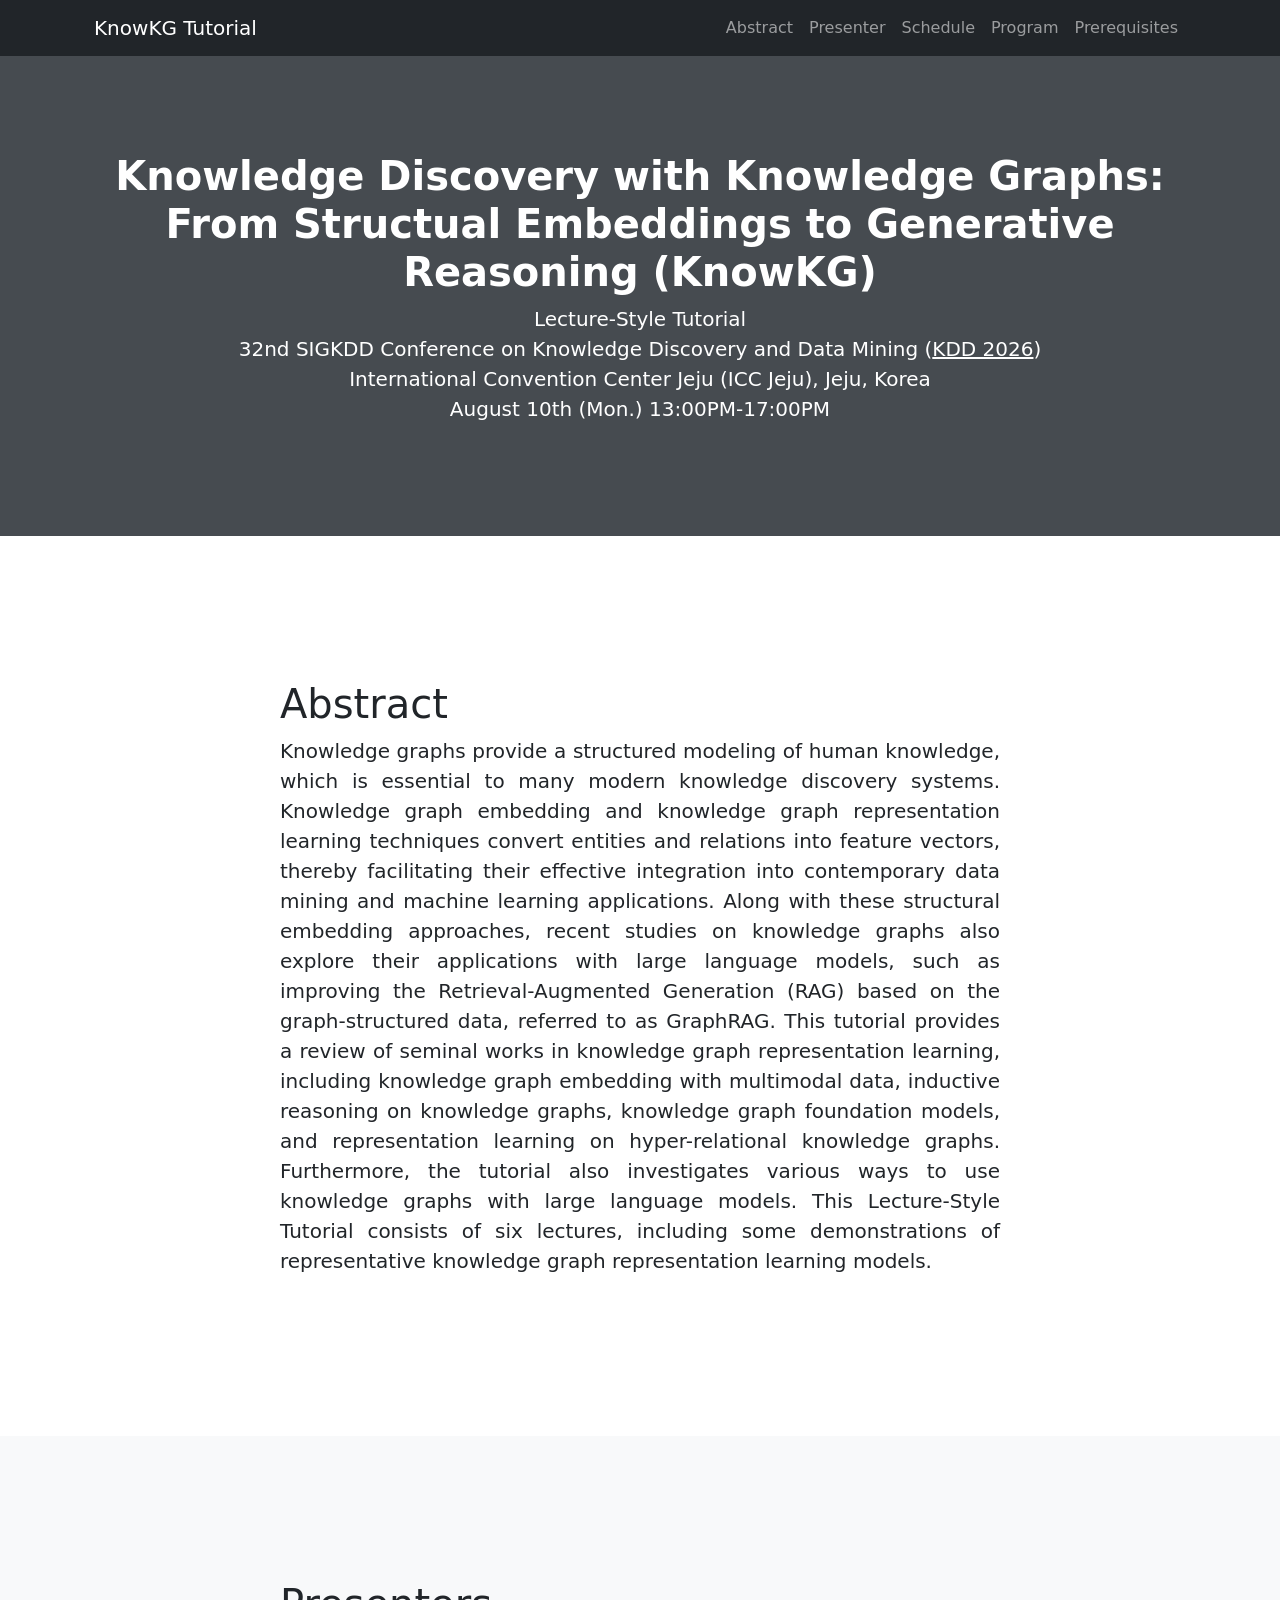
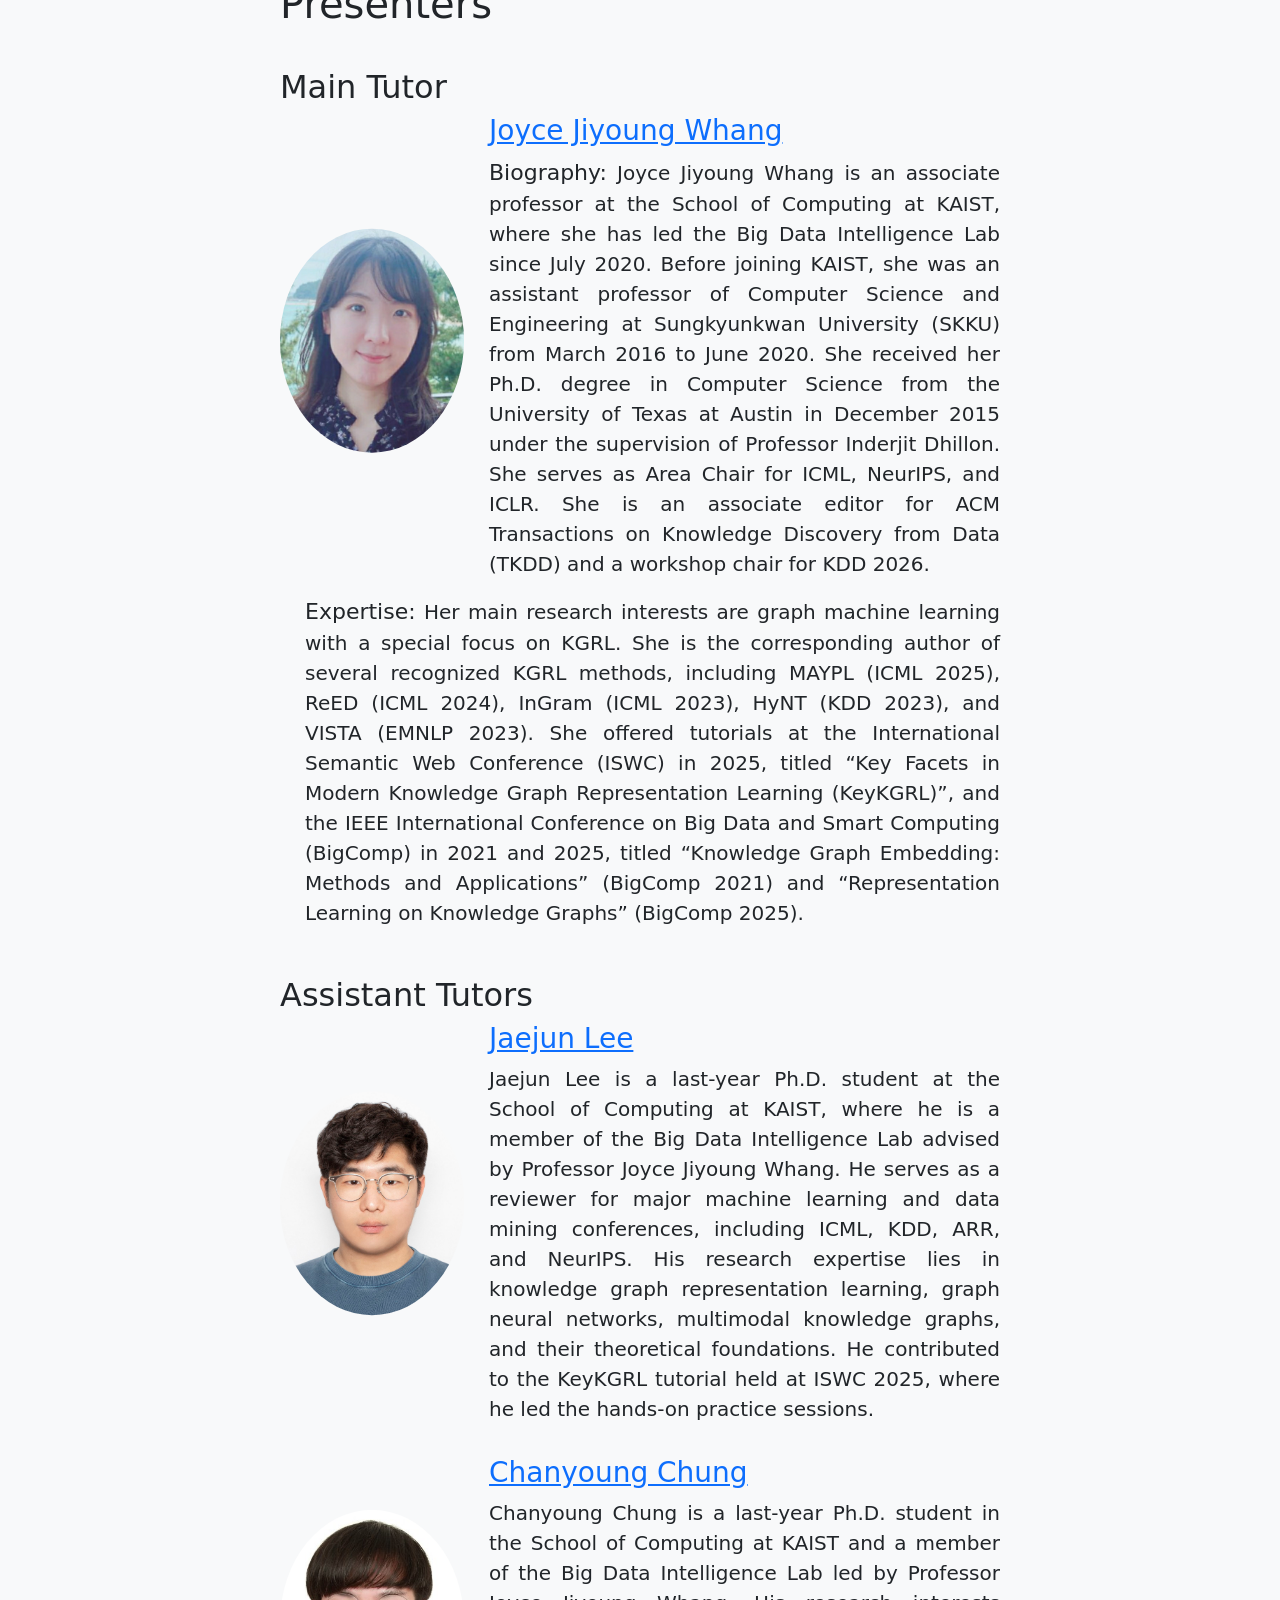
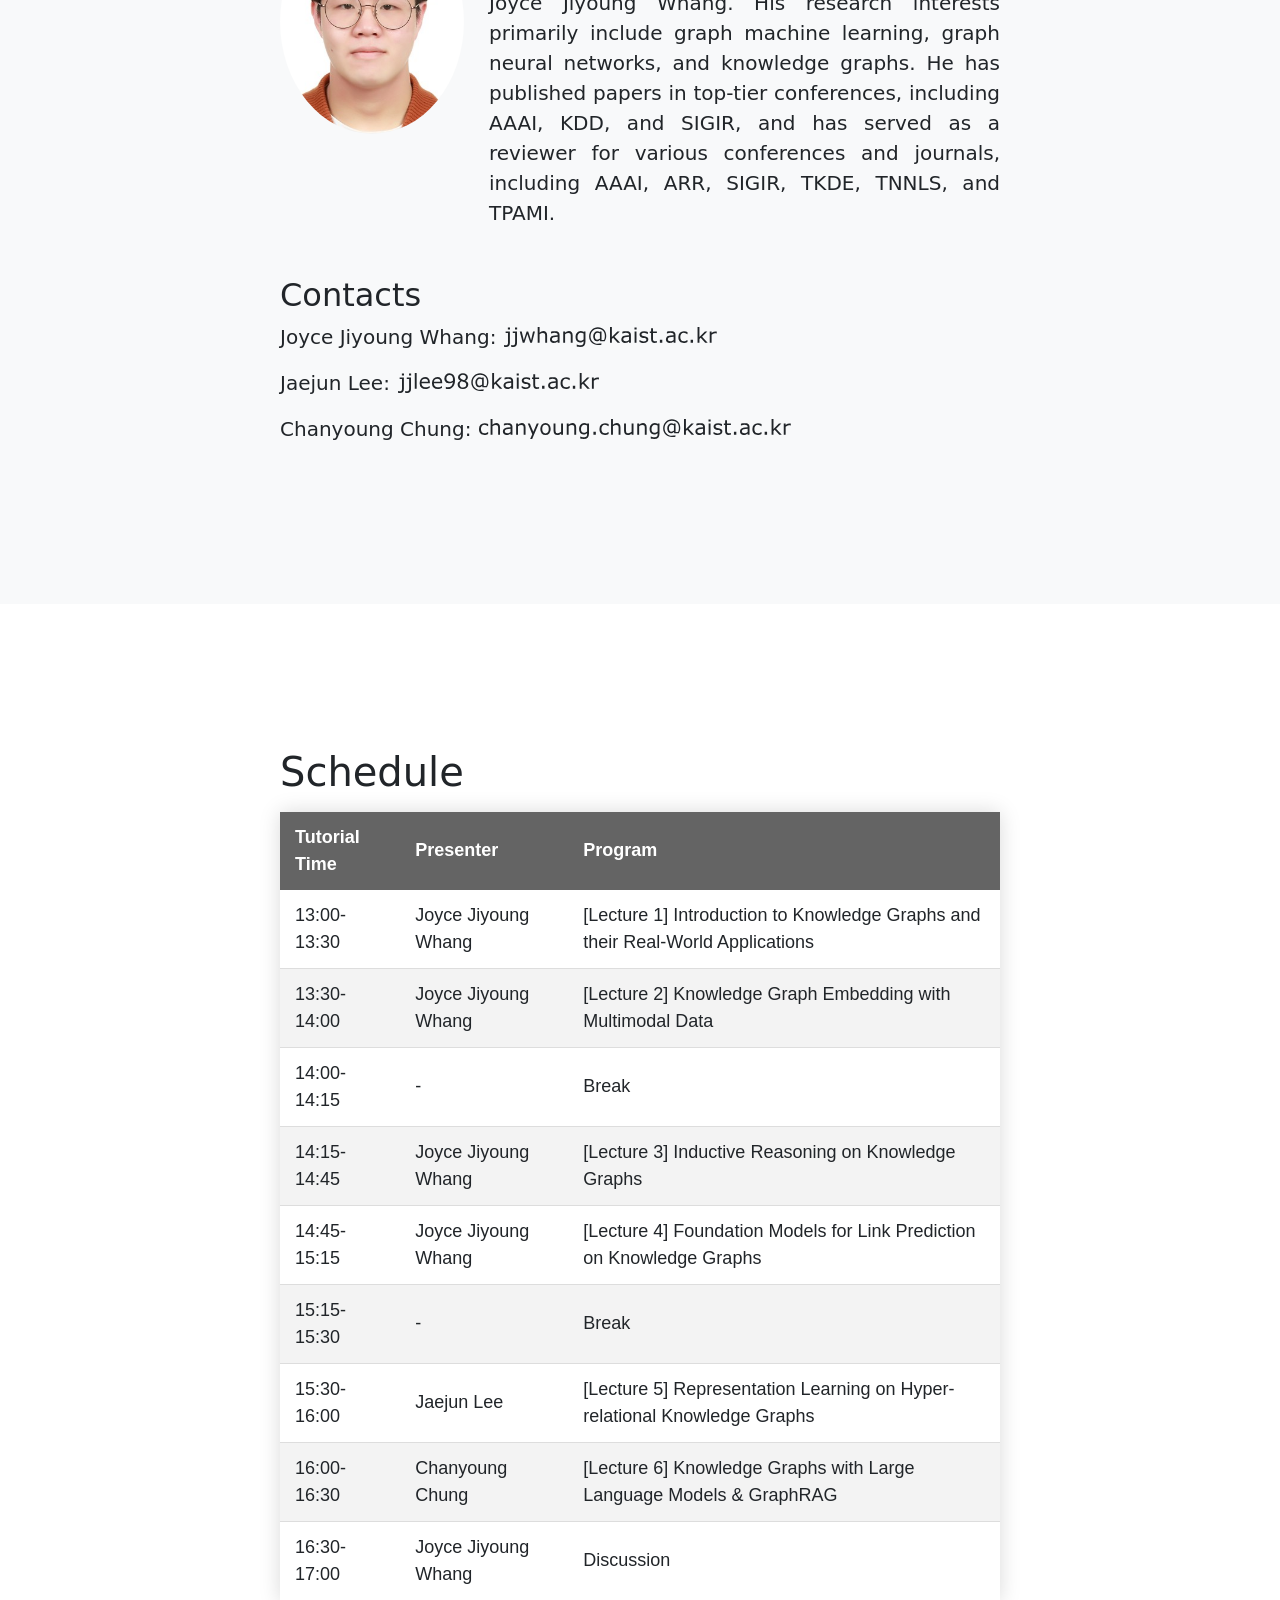
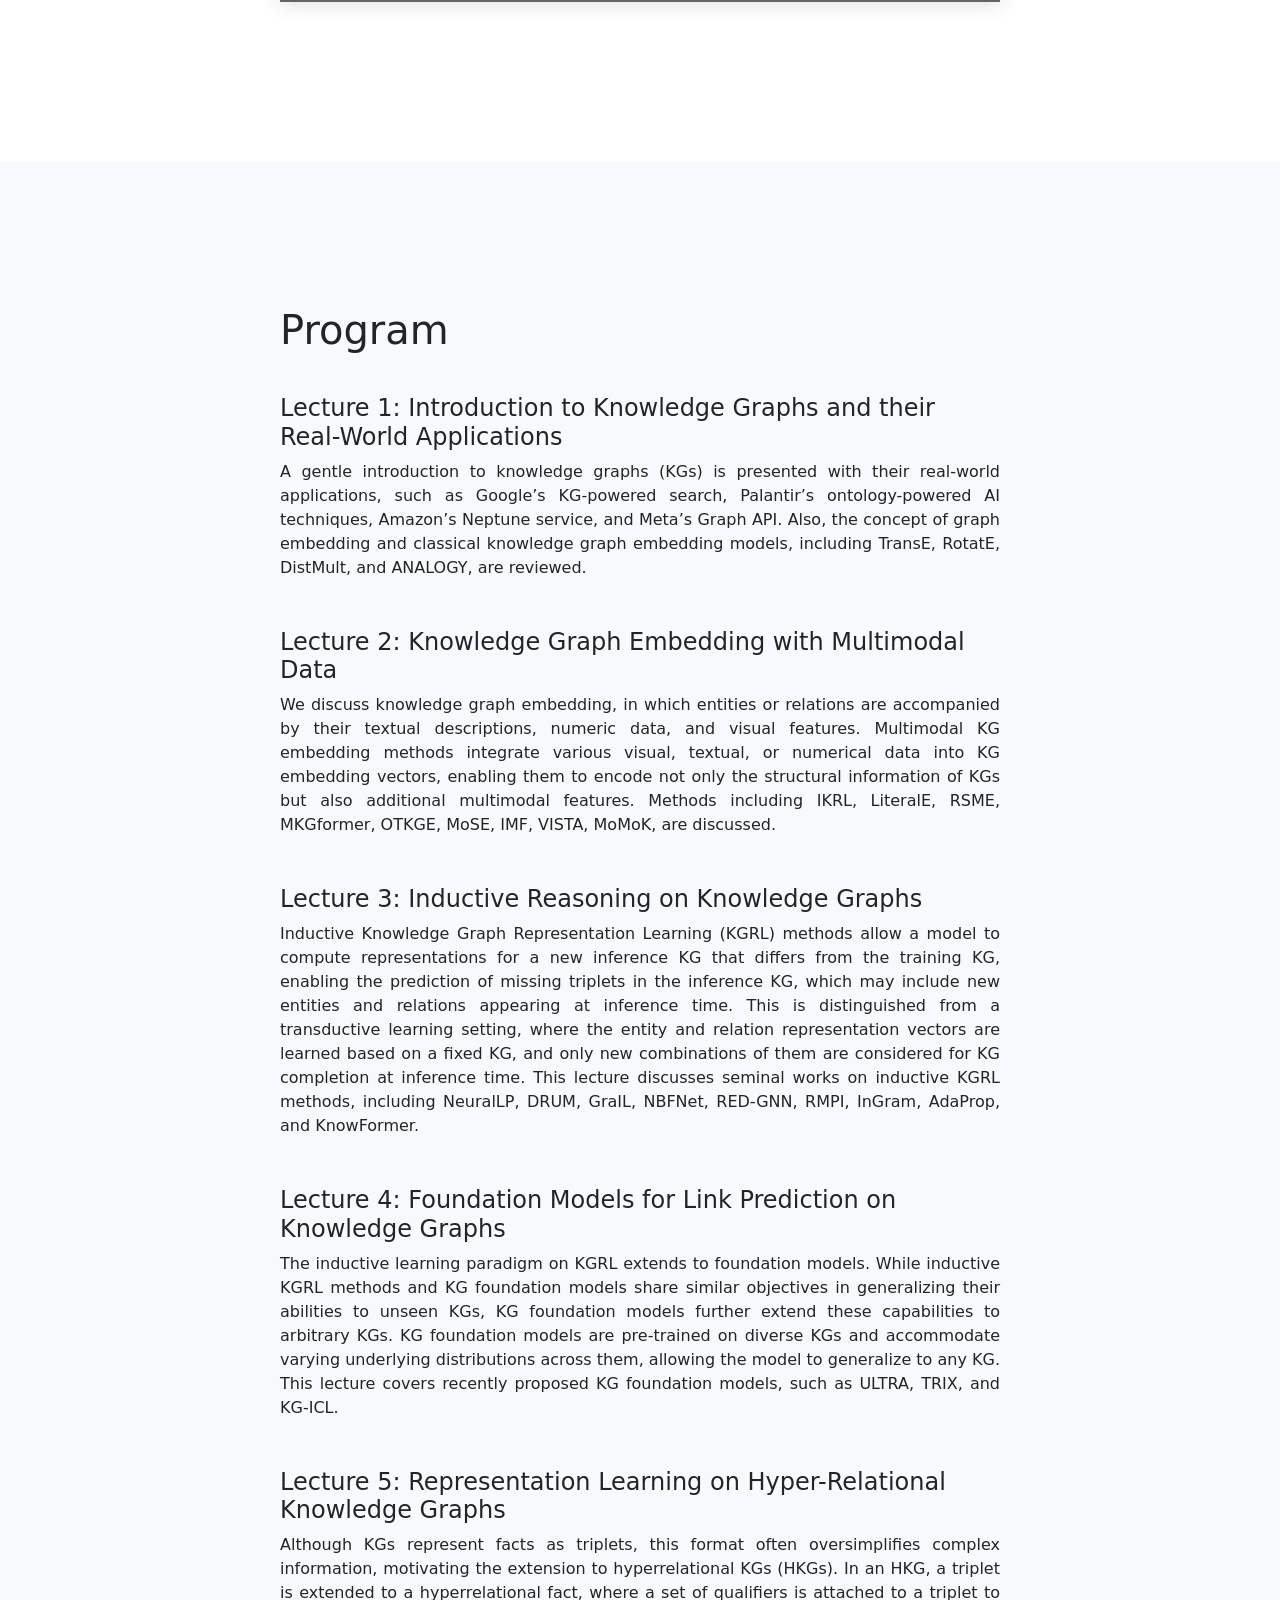
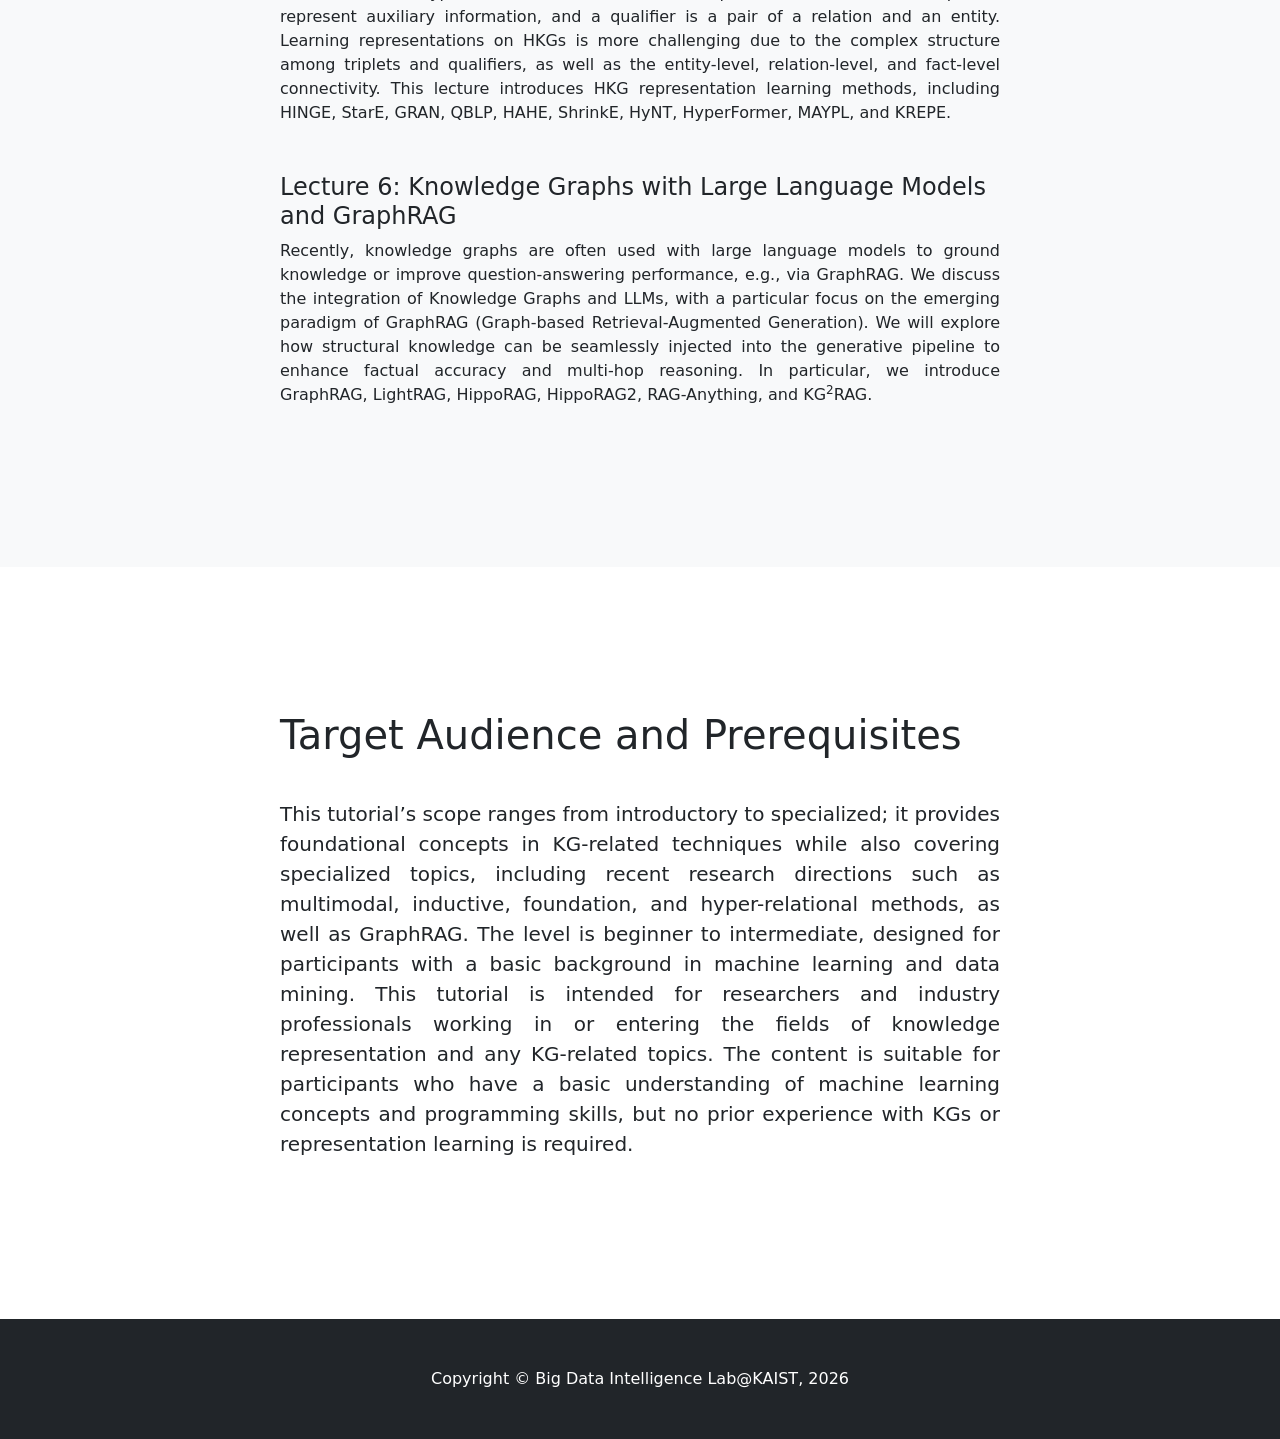
==== kkg_kdd2026/index.html @ 3fffe7d9 "Update schedule times and add breaks in index.html" ====
<!DOCTYPE html>
<html lang="en">
    <head>
        <meta charset="utf-8" />
        <meta name="viewport" content="width=device-width, initial-scale=1, shrink-to-fit=no" />
        <meta name="description" content="Knowledge Discovery with Knowledge Graphs: From Structual Embeddings to Generative Reasoning" />
        <meta name="author" content="Joyce Jiyoung Whang" />
        <title>KnowKG Tutorial - KDD 2026</title>
        <!-- <link rel="icon" type="image/x-icon" href="assets/favicon.ico" /> -->
        <!-- Core theme CSS (includes Bootstrap)-->
        <link href="css/styles.css" rel="stylesheet" />
    </head>
    <body id="page-top">
        <!-- Navigation-->
        <nav class="navbar navbar-expand-lg navbar-dark bg-dark fixed-top" id="mainNav">
            <div class="container px-4">
                <a class="navbar-brand" href="#page-top">KnowKG Tutorial</a>
                <button class="navbar-toggler" type="button" data-bs-toggle="collapse" data-bs-target="#navbarResponsive" aria-controls="navbarResponsive" aria-expanded="false" aria-label="Toggle navigation"><span class="navbar-toggler-icon"></span></button>
                <div class="collapse navbar-collapse" id="navbarResponsive">
                    <ul class="navbar-nav ms-auto">
                        <li class="nav-item"><a class="nav-link" href="#abstract">Abstract</a></li>
                        <li class="nav-item"><a class="nav-link" href="#presenter">Presenter</a></li>
                        <li class="nav-item"><a class="nav-link" href="#schedule">Schedule</a></li>
                        <li class="nav-item"><a class="nav-link" href="#program">Program</a></li>
                        <li class="nav-item"><a class="nav-link" href="#prerequisites">Prerequisites</a></li>
                    </ul>
                </div>
            </div>
        </nav>
        <!-- Header-->
        <header class="bg-primary bg-custom text-white">
            <div class="container px-4 text-center">
                <h1 class="fw-bolder">Knowledge Discovery with Knowledge Graphs: <br> From Structual Embeddings to Generative Reasoning (KnowKG)</h1>
                <p class="lead">Lecture-Style Tutorial<br>
                    32nd SIGKDD Conference on Knowledge Discovery and Data Mining (<a href="https://kdd2026.kdd.org/" style="color:white" target='_blank'>KDD 2026</a>)<br>
                    International Convention Center Jeju (ICC Jeju), Jeju, Korea<br>
                    August 10th (Mon.) 13:00PM-17:00PM</p>
            </div>
        </header>
        <section id="abstract">
            <div class="container px-4">
                <div class="row gx-4 justify-content-center">
                    <div class="col-lg-8">
                        <h1>Abstract</h1>
                        <p class="text" style="text-align: justify; font-size: 20px;">Knowledge graphs provide a structured modeling of human knowledge, 
                            which is essential to many modern knowledge discovery systems. Knowledge graph 
                            embedding and knowledge graph representation learning techniques convert entities 
                            and relations into feature vectors, thereby facilitating their effective integration 
                            into contemporary data mining and machine learning applications. Along with these 
                            structural embedding approaches, recent studies on knowledge graphs also explore their 
                            applications with large language models, such as improving the Retrieval-Augmented Generation (RAG) 
                            based on the graph-structured data, referred to as GraphRAG. This tutorial provides a review of seminal 
                            works in knowledge graph representation learning, including knowledge graph embedding with multimodal data, 
                            inductive reasoning on knowledge graphs, knowledge graph foundation models, and representation learning on 
                            hyper-relational knowledge graphs. Furthermore, the tutorial also investigates various ways to use 
                            knowledge graphs with large language models. This Lecture-Style Tutorial consists of six lectures, 
                            including some demonstrations of representative knowledge graph representation learning models.</p>
                    </div>
                </div>
            </div>
        </section>
        <section class="bg-light" id="presenter">
            <div class="container px-4">
                <div class="row gx-4 justify-content-center">
                    <div class="col-lg-8">
                        <h1>Presenters</h1>
                        <section style="padding-top: 2rem; padding-bottom: 0rem;">
                        <h2>Main Tutor</h2>
                        <div class="presenter-image">
                        <img src="./assets/profile_joyce.png" alt="Joyce Jiyoung Whang" style="height: 280px; width: 184px; object-fit: cover; clip-path: ellipse(50% 40% at 50% 45%);"/>
                        <div>
                            <h3 style="margin-left: 25px; margin-top: 0;"><a href="https://bdi-lab.kaist.ac.kr" target='_blank'>Joyce Jiyoung Whang</a></h3>
                        <p class="presenter-text">
                            <b style="font-size: 22px;">Biography:</b> Joyce Jiyoung Whang is an associate professor at the School of 
                            Computing at KAIST, where she has led the Big Data Intelligence Lab since July 2020. 
                            Before joining KAIST, she was an assistant professor of Computer Science and Engineering 
                            at Sungkyunkwan University (SKKU) from March 2016 to June 2020. She received her Ph.D. degree 
                            in Computer Science from the University of Texas at Austin in December 2015 under the supervision of 
                            Professor Inderjit Dhillon. She serves as Area Chair for ICML, NeurIPS, and ICLR. She is an associate 
                            editor for ACM Transactions on Knowledge Discovery from Data (TKDD) and a workshop chair for KDD 2026. </p>
                        </div>
                        </div>
                        <p class="presenter-text">
                        <b style="font-size: 22px;">Expertise:</b> Her main research interests are graph machine learning with a special focus on KGRL. 
                        She is the corresponding author of several recognized KGRL methods, including MAYPL (ICML 2025), ReED (ICML 2024), 
                        InGram (ICML 2023), HyNT (KDD 2023), and VISTA (EMNLP 2023). She offered tutorials at the International Semantic Web Conference (ISWC) in 2025, 
                        titled “Key Facets in Modern Knowledge Graph Representation Learning (KeyKGRL)”, and the IEEE International Conference on Big Data and Smart Computing (BigComp) 
                        in 2021 and 2025, titled “Knowledge Graph Embedding: Methods and Applications” (BigComp 2021) and “Representation Learning on Knowledge Graphs” (BigComp 2025). </p>
                        </section>
                        <section style="padding-top: 2rem; padding-bottom: 0rem;">
                        <h2>Assistant Tutors</h2>
                        <div class="presenter-image">
                        <img src="./assets/profile_jj.jpg" alt="Jaejun Lee" style="height: 280px; width: 184px; object-fit: cover; clip-path: ellipse(50% 40% at 50% 40%);"/>
                        <div>
                            <h3 style="margin-left: 25px; margin-top: 0;"><a href="https://jaejunlee714.github.io/" target='_blank'>Jaejun Lee</a></h3>
                        <p class="presenter-text">Jaejun Lee is a last-year Ph.D. student at the School of Computing at KAIST, 
                            where he is a member of the Big Data Intelligence Lab advised by Professor Joyce Jiyoung Whang. 
                            He serves as a reviewer for major machine learning and data mining conferences, including ICML, KDD, ARR, 
                            and NeurIPS. His research expertise lies in knowledge graph representation learning, graph neural networks, 
                            multimodal knowledge graphs, and their theoretical foundations. He contributed to the KeyKGRL tutorial held at ISWC 2025,
                             where he led the hands-on practice sessions.</p>
                        </div>
                        </div>
                        </section>
                        <section style="padding-top: 1rem; padding-bottom: 0rem;">
                        <div class="presenter-image">
                            <img src="./assets/profile_cy.jpg" alt="Chanyoung Chung" style="height: 280px; width: 184px; object-fit: cover; clip-path: ellipse(50% 40% at 50% 40%);"/>
                            <div>
                                <h3 style="margin-left: 25px; margin-top: 0;"><a href="https://chanyoungchung.github.io/" target='_blank'>Chanyoung Chung</a></h3>
                            <p class="presenter-text">Chanyoung Chung is a last-year Ph.D. student in the School of Computing at KAIST 
                                and a member of the Big Data Intelligence Lab led by Professor Joyce Jiyoung Whang. His research interests 
                                primarily include graph machine learning, graph neural networks, and knowledge graphs. He has published papers in top-tier 
                                conferences, including AAAI, KDD, and SIGIR, and has served as a reviewer for various conferences and journals, including AAAI, 
                                ARR, SIGIR, TKDE, TNNLS, and TPAMI.</p>
                            </div>
                        </div>
                    </section>
                        <section style="padding-top: 2rem; padding-bottom: 0rem;">
                            <h2>Contacts</h2>
                            <p class="e-line">
                                Joyce Jiyoung Whang: <svg class="e-svg"
                                viewBox="23.795 74.121 32.638 3.068"
                                xmlns="http://www.w3.org/2000/svg"><path
                                d="m 93.419922,281.61789 h -1.242188 v -1.14258 h 1.242188 z m -0.07031,7.79882 q 0,1.14844 -0.585937,1.73438 -0.585938,0.58594 -1.570313,0.58594 -0.234375,0 -0.621093,-0.0469 -0.38086,-0.0469 -0.638672,-0.11719 v -1.04882 h 0.05859 q 0.164063,0.0645 0.439454,0.14648 0.28125,0.082 0.544921,0.082 0.421875,0 0.679688,-0.11719 0.257812,-0.11718 0.386719,-0.35156 0.128906,-0.23437 0.164062,-0.56836 0.04102,-0.32812 0.04102,-0.80273 v -5.27344 h -1.365235 v -0.92578 h 2.466797 z m 4.201172,-7.79882 h -1.242187 v -1.14258 h 1.242187 z m -0.07031,7.79882 q 0,1.14844 -0.585938,1.73438 -0.585937,0.58594 -1.570312,0.58594 -0.234375,0 -0.621094,-0.0469 -0.380859,-0.0469 -0.638672,-0.11719 v -1.04882 h 0.05859 q 0.164062,0.0645 0.439453,0.14648 0.28125,0.082 0.544922,0.082 0.421875,0 0.679687,-0.11719 0.257813,-0.11718 0.386719,-0.35156 0.128906,-0.23437 0.164063,-0.56836 0.04102,-0.32812 0.04102,-0.80273 v -5.27344 h -1.365234 v -0.92578 h 2.466797 z m 10.394531,-6.70312 -1.70508,6.54492 h -1.01953 l -1.68164,-5.04492 -1.66992,5.04492 h -1.01367 l -1.72266,-6.54492 h 1.14844 l 1.20117,5.06836 1.63477,-5.06836 h 0.9082 l 1.67578,5.06836 1.13672,-5.06836 z m 7.06055,6.54492 h -1.10157 v -3.72656 q 0,-0.45117 -0.0527,-0.84375 -0.0527,-0.39844 -0.19336,-0.6211 -0.14648,-0.24609 -0.42187,-0.36328 -0.27539,-0.12304 -0.71485,-0.12304 -0.45117,0 -0.94336,0.22265 -0.49218,0.22266 -0.94336,0.56836 v 4.88672 h -1.10156 v -9.11719 h 1.10156 v 3.29883 q 0.51563,-0.42773 1.06641,-0.66797 0.55078,-0.24023 1.13086,-0.24023 1.06055,0 1.61719,0.63867 0.55664,0.63867 0.55664,1.83984 z m 7.20703,0 h -1.0957 v -0.69726 q -0.14649,0.0996 -0.39844,0.28125 -0.2461,0.17578 -0.48047,0.28125 -0.27539,0.13476 -0.63281,0.22265 -0.35743,0.0937 -0.83789,0.0937 -0.88477,0 -1.5,-0.58594 -0.61524,-0.58593 -0.61524,-1.49414 0,-0.74414 0.31641,-1.20117 0.32226,-0.46289 0.91406,-0.72656 0.59766,-0.26367 1.43555,-0.35742 0.83789,-0.0937 1.79883,-0.14063 v -0.16992 q 0,-0.375 -0.13477,-0.62109 -0.12891,-0.2461 -0.375,-0.38672 -0.23438,-0.13477 -0.5625,-0.18164 -0.32813,-0.0469 -0.68555,-0.0469 -0.43359,0 -0.96679,0.11719 -0.53321,0.11133 -1.10157,0.32812 h -0.0586 v -1.11914 q 0.32227,-0.0879 0.93164,-0.19336 0.60938,-0.10546 1.20117,-0.10546 0.69141,0 1.20117,0.11718 0.51563,0.11133 0.89063,0.38672 0.36914,0.26953 0.5625,0.69727 0.19336,0.42773 0.19336,1.06054 z m -1.0957,-1.61133 v -1.82226 q -0.50391,0.0293 -1.18946,0.0879 -0.67969,0.0586 -1.07812,0.16992 -0.47461,0.13477 -0.76758,0.42187 -0.29297,0.28125 -0.29297,0.7793 0,0.5625 0.33984,0.84961 0.33985,0.28125 1.03711,0.28125 0.58008,0 1.06055,-0.22266 0.48047,-0.22851 0.89063,-0.54492 z m 8.68945,1.61133 h -1.10156 v -3.72656 q 0,-0.45117 -0.0527,-0.84375 -0.0527,-0.39844 -0.19336,-0.6211 -0.14648,-0.24609 -0.42187,-0.36328 -0.27539,-0.12304 -0.71485,-0.12304 -0.45117,0 -0.94336,0.22265 -0.49218,0.22266 -0.94336,0.56836 v 4.88672 h -1.10156 v -6.54492 h 1.10156 v 0.72656 q 0.51563,-0.42773 1.06641,-0.66797 0.55078,-0.24023 1.13086,-0.24023 1.06055,0 1.61719,0.63867 0.55664,0.63867 0.55664,1.83984 z m 7.42969,-0.74414 q 0,1.66406 -0.75586,2.44336 -0.75586,0.7793 -2.32618,0.7793 -0.52148,0 -1.01953,-0.0762 -0.49218,-0.0703 -0.97265,-0.20507 v -1.125 h 0.0586 q 0.26953,0.10547 0.85547,0.25781 0.58594,0.1582 1.17187,0.1582 0.5625,0 0.93164,-0.13476 0.36915,-0.13477 0.57422,-0.375 0.20508,-0.22852 0.29297,-0.55078 0.0879,-0.32227 0.0879,-0.72071 v -0.59765 q -0.49804,0.39843 -0.95508,0.59765 -0.45117,0.19336 -1.15429,0.19336 -1.17188,0 -1.86328,-0.84375 -0.68555,-0.84961 -0.68555,-2.39062 0,-0.84375 0.23437,-1.45313 0.24024,-0.61523 0.6504,-1.06055 0.38085,-0.41601 0.92578,-0.64453 0.54492,-0.23437 1.08398,-0.23437 0.56836,0 0.94922,0.11719 0.38672,0.11132 0.81445,0.3457 l 0.0703,-0.28125 h 1.03125 z m -1.10157,-1.05469 v -3.56836 q -0.43945,-0.19922 -0.82031,-0.28125 -0.375,-0.0879 -0.75,-0.0879 -0.9082,0 -1.42969,0.60938 -0.52148,0.60937 -0.52148,1.76953 0,1.10156 0.38672,1.66992 0.38672,0.56836 1.2832,0.56836 0.48047,0 0.96094,-0.18164 0.48633,-0.1875 0.89062,-0.49805 z m 13.14258,-2.08593 q 0,0.81445 -0.24023,1.57617 -0.23438,0.76172 -0.67383,1.38867 h -2.57813 l -0.1582,-0.67969 q -0.43359,0.35156 -0.83203,0.53906 -0.39844,0.1875 -0.91406,0.1875 -0.98438,0 -1.57618,-0.74414 -0.58593,-0.74414 -0.58593,-2.08007 0,-1.33008 0.7207,-2.1211 0.7207,-0.79101 1.72266,-0.79101 0.42773,0 0.75586,0.0996 0.32812,0.0937 0.70898,0.2871 v -0.28125 h 0.93164 v 4.9336 h 1.42383 q 0.24609,-0.43945 0.36914,-1.0957 0.12891,-0.66211 0.12891,-1.1836 0,-0.96094 -0.26954,-1.74609 -0.26367,-0.78516 -0.77929,-1.34766 -0.51563,-0.5625 -1.27735,-0.86133 -0.76171,-0.30468 -1.72851,-0.30468 -0.9375,0 -1.7168,0.33984 -0.77344,0.33984 -1.33008,0.91406 -0.5625,0.57422 -0.88476,1.37696 -0.31641,0.79687 -0.31641,1.69921 0,0.9668 0.30469,1.76954 0.30469,0.79687 0.86133,1.36523 0.58008,0.5918 1.35937,0.89062 0.7793,0.30469 1.69922,0.30469 0.50391,0 1.03711,-0.0644 0.53906,-0.0645 1.03125,-0.20508 v 0.83203 q -0.56836,0.12305 -1.06055,0.16406 -0.49218,0.0469 -1.01367,0.0469 -1.08984,0 -2.02148,-0.375 -0.93164,-0.36914 -1.59961,-1.03711 -0.67383,-0.67383 -1.04883,-1.61719 -0.375,-0.94336 -0.375,-2.08593 0,-1.08399 0.39258,-2.01563 0.39258,-0.9375 1.07226,-1.62305 0.67969,-0.68554 1.61133,-1.07812 0.93164,-0.39258 1.99219,-0.39258 1.14844,0 2.05078,0.36328 0.90234,0.36328 1.52344,1.01953 0.62109,0.65625 0.94922,1.58203 0.33398,0.91993 0.33398,2.05079 z m -3.66211,1.49414 v -3.03516 q -0.36914,-0.16992 -0.66211,-0.24023 -0.29297,-0.0762 -0.62695,-0.0762 -0.75586,0 -1.18359,0.52735 -0.42774,0.52734 -0.42774,1.5 0,0.95508 0.33984,1.44726 0.33985,0.48633 1.06055,0.48633 0.39258,0 0.78516,-0.18164 0.39258,-0.18164 0.71484,-0.42773 z m 11.73047,2.39062 h -1.45312 l -2.625,-2.86523 -0.71485,0.67968 v 2.18555 h -1.10156 v -9.11719 h 1.10156 v 5.84766 l 3.18164,-3.27539 h 1.38867 l -3.04101,3.02344 z m 6.24609,0 h -1.0957 v -0.69726 q -0.14648,0.0996 -0.39844,0.28125 -0.24609,0.17578 -0.48047,0.28125 -0.27539,0.13476 -0.63281,0.22265 -0.35742,0.0937 -0.83789,0.0937 -0.88476,0 -1.5,-0.58594 -0.61523,-0.58593 -0.61523,-1.49414 0,-0.74414 0.3164,-1.20117 0.32227,-0.46289 0.91407,-0.72656 0.59765,-0.26367 1.43554,-0.35742 0.83789,-0.0937 1.79883,-0.14063 v -0.16992 q 0,-0.375 -0.13476,-0.62109 -0.12891,-0.2461 -0.375,-0.38672 -0.23438,-0.13477 -0.5625,-0.18164 -0.32813,-0.0469 -0.68555,-0.0469 -0.4336,0 -0.9668,0.11719 -0.5332,0.11133 -1.10156,0.32812 h -0.0586 v -1.11914 q 0.32226,-0.0879 0.93164,-0.19336 0.60937,-0.10546 1.20117,-0.10546 0.6914,0 1.20117,0.11718 0.51562,0.11133 0.89062,0.38672 0.36915,0.26953 0.5625,0.69727 0.19336,0.42773 0.19336,1.06054 z m -1.0957,-1.61133 v -1.82226 q -0.50391,0.0293 -1.18945,0.0879 -0.67969,0.0586 -1.07813,0.16992 -0.47461,0.13477 -0.76758,0.42187 -0.29296,0.28125 -0.29296,0.7793 0,0.5625 0.33984,0.84961 0.33984,0.28125 1.03711,0.28125 0.58008,0 1.06055,-0.22266 0.48046,-0.22851 0.89062,-0.54492 z m 4.40039,-6.02929 h -1.24219 v -1.14258 h 1.24219 z m -0.0703,7.64062 h -1.10156 v -6.54492 h 1.10156 z m 6.85547,-1.88672 q 0,0.89649 -0.74414,1.47071 -0.73828,0.57421 -2.02149,0.57421 -0.72656,0 -1.33593,-0.16992 -0.60352,-0.17578 -1.01368,-0.38086 v -1.23633 h 0.0586 q 0.52148,0.39258 1.16015,0.62696 0.63868,0.22851 1.22461,0.22851 0.72657,0 1.13672,-0.23437 0.41016,-0.23438 0.41016,-0.73828 0,-0.38672 -0.22266,-0.58594 -0.22265,-0.19922 -0.85547,-0.33984 -0.23437,-0.0527 -0.61523,-0.12305 -0.375,-0.0703 -0.68555,-0.15234 -0.86133,-0.22852 -1.22461,-0.66797 -0.35742,-0.44532 -0.35742,-1.08985 0,-0.40429 0.16406,-0.76172 0.16992,-0.35742 0.50977,-0.63867 0.32812,-0.27539 0.83203,-0.43359 0.50977,-0.16406 1.13672,-0.16406 0.58594,0 1.18359,0.14648 0.60352,0.14063 1.00196,0.3457 v 1.17774 h -0.0586 q -0.42187,-0.31055 -1.02539,-0.52149 -0.60351,-0.21679 -1.18359,-0.21679 -0.60352,0 -1.01953,0.23437 -0.41602,0.22852 -0.41602,0.68555 0,0.4043 0.25195,0.60937 0.2461,0.20508 0.79688,0.33399 0.30469,0.0703 0.67969,0.14062 0.38086,0.0703 0.63281,0.12891 0.76758,0.17578 1.18359,0.60351 0.41602,0.4336 0.41602,1.14844 z m 4.97461,1.82813 q -0.31055,0.082 -0.67969,0.13476 -0.36328,0.0527 -0.65039,0.0527 -1.00195,0 -1.52344,-0.53907 -0.52148,-0.53906 -0.52148,-1.72851 v -3.48047 h -0.74414 v -0.92578 h 0.74414 v -1.88086 h 1.10156 v 1.88086 h 2.27344 v 0.92578 h -2.27344 v 2.98242 q 0,0.51563 0.0234,0.8086 0.0234,0.28711 0.16406,0.53906 0.12891,0.23437 0.35156,0.3457 0.22852,0.10547 0.69141,0.10547 0.26953,0 0.5625,-0.0762 0.29297,-0.082 0.42187,-0.13477 h 0.0586 z m 3.1289,0.0586 h -1.40039 v -1.66992 h 1.40039 z m 7.65235,0 h -1.09571 v -0.69726 q -0.14648,0.0996 -0.39843,0.28125 -0.2461,0.17578 -0.48047,0.28125 -0.27539,0.13476 -0.63281,0.22265 -0.35743,0.0937 -0.8379,0.0937 -0.88476,0 -1.5,-0.58594 -0.61523,-0.58593 -0.61523,-1.49414 0,-0.74414 0.31641,-1.20117 0.32226,-0.46289 0.91406,-0.72656 0.59766,-0.26367 1.43555,-0.35742 0.83789,-0.0937 1.79882,-0.14063 v -0.16992 q 0,-0.375 -0.13476,-0.62109 -0.12891,-0.2461 -0.375,-0.38672 -0.23438,-0.13477 -0.5625,-0.18164 -0.32813,-0.0469 -0.68555,-0.0469 -0.43359,0 -0.9668,0.11719 -0.5332,0.11133 -1.10156,0.32812 h -0.0586 v -1.11914 q 0.32226,-0.0879 0.93164,-0.19336 0.60937,-0.10546 1.20117,-0.10546 0.69141,0 1.20117,0.11718 0.51563,0.11133 0.89063,0.38672 0.36914,0.26953 0.5625,0.69727 0.19336,0.42773 0.19336,1.06054 z m -1.09571,-1.61133 v -1.82226 q -0.5039,0.0293 -1.18945,0.0879 -0.67969,0.0586 -1.07812,0.16992 -0.47461,0.13477 -0.76758,0.42187 -0.29297,0.28125 -0.29297,0.7793 0,0.5625 0.33984,0.84961 0.33985,0.28125 1.03711,0.28125 0.58008,0 1.06055,-0.22266 0.48047,-0.22851 0.89062,-0.54492 z m 8.05664,1.20117 q -0.55078,0.26368 -1.04882,0.41016 -0.49219,0.14649 -1.04883,0.14649 -0.70899,0 -1.30078,-0.20508 -0.5918,-0.21094 -1.01367,-0.63282 -0.42774,-0.42187 -0.66211,-1.0664 -0.23438,-0.64453 -0.23438,-1.50586 0,-1.60547 0.87891,-2.51953 0.88476,-0.91406 2.33203,-0.91406 0.5625,0 1.10156,0.1582 0.54492,0.1582 0.99609,0.38672 v 1.22461 h -0.0586 q -0.50391,-0.39258 -1.04297,-0.60352 -0.5332,-0.21094 -1.04297,-0.21094 -0.9375,0 -1.48242,0.63282 -0.53906,0.62695 -0.53906,1.8457 0,1.18359 0.52734,1.82226 0.53321,0.63282 1.49414,0.63282 0.33399,0 0.67969,-0.0879 0.3457,-0.0879 0.62109,-0.22852 0.24024,-0.12305 0.45118,-0.25781 0.21093,-0.14063 0.33398,-0.24024 h 0.0586 z m 3.21094,0.41016 h -1.40039 v -1.66992 h 1.40039 z m 8.50781,0 h -1.45312 l -2.625,-2.86523 -0.71484,0.67968 v 2.18555 h -1.10157 v -9.11719 h 1.10157 v 5.84766 l 3.18164,-3.27539 h 1.38867 l -3.04102,3.02344 z m 5.24415,-5.34375 h -0.0586 q -0.24609,-0.0586 -0.48047,-0.082 -0.22851,-0.0293 -0.54492,-0.0293 -0.50976,0 -0.98437,0.22852 -0.47461,0.22265 -0.91407,0.58008 v 4.64648 h -1.10156 v -6.54492 h 1.10156 v 0.9668 q 0.65625,-0.52735 1.1543,-0.74414 0.50391,-0.22266 1.02539,-0.22266 0.28711,0 0.41602,0.0176 0.1289,0.0117 0.38672,0.0527 z"
                                transform="scale(0.26458333)"/>
                                </svg>
                            </p>
                            <p class="e-line">
                                Jaejun Lee: <svg class="e-svg"
                                viewBox="0 0 30.828 3.068"
                                xmlns="http://www.w3.org/2000/svg"><path
                                d="M 2.5039063,3.9264794 H 1.2617187 V 2.7839013 h 1.2421876 z m -0.070312,7.7988286 q 0,1.148437 -0.5859376,1.734375 -0.5859375,0.585937 -1.57031245,0.585937 -0.234375,0 -0.62109375,-0.04687 -0.38085937,-0.04687 -0.63867188,-0.117187 v -1.048829 h 0.0585938 q 0.16406251,0.06445 0.43945313,0.146485 0.28125,0.08203 0.54492187,0.08203 0.42187501,0 0.6796875,-0.117187 0.25781251,-0.117188 0.38671873,-0.351563 0.1289063,-0.234375 0.1640625,-0.568359 0.041016,-0.328125 0.041016,-0.802735 V 5.9479638 H -0.03320312 V 5.0221826 H 2.4335938 Z M 6.6347656,3.9264794 H 5.3925781 V 2.7839013 h 1.2421875 z m -0.070312,7.7988286 q 0,1.148437 -0.5859375,1.734375 -0.5859375,0.585937 -1.5703125,0.585937 -0.234375,0 -0.6210937,-0.04687 Q 3.40625,13.95187 3.1484375,13.881558 v -1.048829 h 0.058594 q 0.1640625,0.06445 0.4394531,0.146485 0.28125,0.08203 0.5449218,0.08203 0.421875,0 0.6796875,-0.117187 0.2578125,-0.117188 0.3867188,-0.351563 0.1289062,-0.234375 0.1640625,-0.568359 0.041016,-0.328125 0.041016,-0.802735 V 5.9479638 H 4.0976562 V 5.0221826 H 6.5644531 Z M 9.8398438,11.567104 H 8.7382813 V 2.4499169 H 9.8398438 Z M 17.498047,8.4089013 h -4.822266 q 0,0.6035156 0.181641,1.0546875 0.181641,0.4453125 0.498047,0.7324222 0.304687,0.28125 0.720703,0.421875 0.421875,0.140625 0.925781,0.140625 0.667969,0 1.341797,-0.263672 0.679687,-0.269531 0.966797,-0.5273439 h 0.05859 v 1.2011719 q -0.556641,0.234375 -1.136719,0.392578 -0.580078,0.158203 -1.21875,0.158203 -1.628906,0 -2.542969,-0.878906 -0.914062,-0.8847657 -0.914062,-2.5078126 0,-1.6054687 0.873047,-2.5488281 0.878906,-0.9433594 2.308593,-0.9433594 1.324219,0 2.039063,0.7734375 0.720703,0.7734375 0.720703,2.1972657 z m -1.072266,-0.84375 q -0.0059,-0.8671875 -0.439453,-1.3417969 -0.427734,-0.4746093 -1.30664,-0.4746093 -0.884766,0 -1.41211,0.5214843 -0.521484,0.5214844 -0.591797,1.2949219 z m 8.220703,0.84375 h -4.822265 q 0,0.6035156 0.18164,1.0546875 0.181641,0.4453125 0.498047,0.7324222 0.304688,0.28125 0.720703,0.421875 0.421875,0.140625 0.925782,0.140625 0.667968,0 1.341796,-0.263672 0.679688,-0.269531 0.966797,-0.5273439 h 0.05859 v 1.2011719 q -0.556641,0.234375 -1.136719,0.392578 -0.580078,0.158203 -1.21875,0.158203 -1.628906,0 -2.542968,-0.878906 -0.914063,-0.8847657 -0.914063,-2.5078126 0,-1.6054687 0.873047,-2.5488281 0.878906,-0.9433594 2.308594,-0.9433594 1.324218,0 2.039062,0.7734375 0.720703,0.7734375 0.720703,2.1972657 z m -1.072265,-0.84375 q -0.0059,-0.8671875 -0.439453,-1.3417969 -0.427735,-0.4746093 -1.306641,-0.4746093 -0.884766,0 -1.412109,0.5214843 -0.521485,0.5214844 -0.591797,1.2949219 z m 8.496093,-0.8847656 q 0,1.1425781 -0.263671,2.0742187 -0.257813,0.9316407 -0.785157,1.5878906 -0.533203,0.667969 -1.335937,1.03125 -0.802735,0.363281 -1.886719,0.363281 -0.304687,0 -0.574219,-0.03516 -0.269531,-0.0293 -0.480468,-0.09961 V 10.48312 h 0.05859 q 0.169922,0.08789 0.480469,0.169922 0.310547,0.07617 0.691406,0.07617 1.294922,0 2.027344,-0.7734377 0.738281,-0.7792969 0.855469,-2.1445312 -0.544922,0.328125 -1.025391,0.46875 -0.480469,0.140625 -1.048828,0.140625 -0.539062,0 -0.978516,-0.1054688 Q 27.371094,8.2096826 26.931641,7.9049951 26.416016,7.5475732 26.152344,6.9967919 25.894531,6.4460107 25.894531,5.6784326 q 0,-1.3359375 0.878906,-2.1738282 0.878907,-0.8378906 2.144532,-0.8378906 0.632812,0 1.171875,0.1992188 0.539062,0.1933593 0.943359,0.5859375 0.498047,0.4863281 0.767578,1.2539062 0.269531,0.7617188 0.269531,1.9746094 z M 30.886719,6.4284326 q 0,-0.9082032 -0.1875,-1.4589844 -0.1875,-0.5507813 -0.515625,-0.8554688 -0.275391,-0.2636718 -0.591797,-0.375 -0.316406,-0.1171875 -0.685547,-0.1171875 -0.84375,0 -1.335938,0.5273438 -0.486328,0.5273437 -0.486328,1.4824219 0,0.5566406 0.158203,0.9082031 0.158204,0.3515625 0.533204,0.6152344 0.263671,0.1816406 0.580078,0.2460937 0.316406,0.058594 0.703125,0.058594 0.457031,0 0.925781,-0.1230469 0.46875,-0.1230469 0.878906,-0.3574219 0.0059,-0.1230469 0.01172,-0.2402344 0.01172,-0.1230468 0.01172,-0.3105468 z m 8.888672,2.7070312 q 0,1.1308592 -0.884766,1.8808592 -0.878906,0.75 -2.214844,0.75 -1.417969,0 -2.261719,-0.732422 -0.83789,-0.732422 -0.83789,-1.8749997 0,-0.7265625 0.421875,-1.3125 0.421875,-0.5917969 1.189453,-0.9375 v -0.035156 q -0.703125,-0.375 -1.042969,-0.8203125 -0.333984,-0.4453125 -0.333984,-1.1132813 0,-0.984375 0.808594,-1.640625 0.808593,-0.65625 2.05664,-0.65625 1.306641,0 2.085938,0.6269531 0.779297,0.6269532 0.779297,1.59375 0,0.5917969 -0.369141,1.1660157 -0.369141,0.5683593 -1.083984,0.890625 v 0.035156 q 0.820312,0.3515625 1.253906,0.8671875 0.433594,0.515625 0.433594,1.3125 z M 38.386719,4.8756982 q 0,-0.6269531 -0.486328,-0.9960938 -0.480469,-0.375 -1.230469,-0.375 -0.738281,0 -1.212891,0.3515625 -0.46875,0.3515625 -0.46875,0.9492188 0,0.421875 0.234375,0.7324219 0.240235,0.3046875 0.720703,0.5449218 0.216797,0.1054688 0.621094,0.2753907 0.410156,0.1699218 0.796875,0.28125 0.580078,-0.3867188 0.802734,-0.8027344 0.222657,-0.4160156 0.222657,-0.9609375 z m 0.18164,4.3710937 q 0,-0.5390625 -0.240234,-0.8613281 -0.234375,-0.328125 -0.925781,-0.65625 -0.275391,-0.1289062 -0.603516,-0.2402344 -0.328125,-0.1113281 -0.873047,-0.3105468 -0.527344,0.2871093 -0.849609,0.7792968 -0.316406,0.4921875 -0.316406,1.1132813 0,0.7910156 0.544921,1.3066403 0.544922,0.515625 1.382813,0.515625 0.855469,0 1.365234,-0.439453 0.515625,-0.439453 0.515625,-1.2070311 z M 51.447266,7.6823388 q 0,0.8144531 -0.240235,1.5761719 -0.234375,0.7617183 -0.673828,1.3886723 H 47.955078 L 47.796875,9.9674951 q -0.433594,0.3515629 -0.832031,0.5390629 -0.398438,0.1875 -0.914063,0.1875 -0.984375,0 -1.576172,-0.7441411 -0.585937,-0.7441406 -0.585937,-2.0800781 0,-1.3300781 0.720703,-2.1210937 0.720703,-0.7910157 1.722656,-0.7910157 0.427735,0 0.75586,0.099609 0.328125,0.09375 0.708984,0.2871094 v -0.28125 h 0.931641 v 4.9335937 h 1.423828 q 0.246093,-0.4394531 0.36914,-1.0957031 0.128907,-0.6621094 0.128907,-1.1835937 0,-0.9609375 -0.269532,-1.7460938 Q 50.117187,5.1862451 49.601562,4.6237451 49.085937,4.0612451 48.324219,3.7624169 47.5625,3.4577294 46.595703,3.4577294 q -0.9375,0 -1.716797,0.3398438 -0.773437,0.3398437 -1.330078,0.9140625 -0.5625,0.5742187 -0.884766,1.3769531 -0.316406,0.796875 -0.316406,1.6992188 0,0.9667968 0.304688,1.7695312 0.304687,0.7968752 0.861328,1.3652342 0.580078,0.591797 1.359375,0.890625 0.779297,0.304688 1.699219,0.304688 0.503906,0 1.037109,-0.06445 0.539062,-0.06445 1.03125,-0.205079 v 0.832032 q -0.568359,0.123047 -1.060547,0.164062 -0.492187,0.04687 -1.013672,0.04687 -1.089844,0 -2.021484,-0.375 -0.931641,-0.36914 -1.59961,-1.037109 -0.673828,-0.673828 -1.048828,-1.6171877 -0.375,-0.9433594 -0.375,-2.0859375 0,-1.0839844 0.392578,-2.015625 0.392579,-0.9375 1.072266,-1.6230469 0.679688,-0.6855468 1.611328,-1.078125 0.931641,-0.3925781 1.992188,-0.3925781 1.148437,0 2.050781,0.3632813 0.902344,0.3632812 1.523437,1.0195312 0.621094,0.65625 0.949219,1.5820313 0.333985,0.9199218 0.333985,2.0507812 z m -3.66211,1.4941406 V 6.1413232 q -0.36914,-0.1699219 -0.662109,-0.2402344 -0.292969,-0.076172 -0.626953,-0.076172 -0.75586,0 -1.183594,0.5273438 -0.427734,0.5273437 -0.427734,1.5 0,0.9550781 0.339843,1.4472656 0.339844,0.4863281 1.060547,0.4863281 0.392578,0 0.785156,-0.1816406 0.392579,-0.1816406 0.714844,-0.4277344 z M 59.515625,11.567104 H 58.0625 L 55.4375,8.7018701 54.722656,9.3815576 V 11.567104 H 53.621094 V 2.4499169 h 1.101562 v 5.8476563 l 3.181641,-3.2753906 h 1.388672 l -3.041016,3.0234375 z m 6.246094,0 h -1.095703 v -0.697265 q -0.146485,0.09961 -0.398438,0.28125 -0.246094,0.175781 -0.480469,0.28125 -0.27539,0.134765 -0.632812,0.222656 -0.357422,0.09375 -0.837891,0.09375 -0.884765,0 -1.5,-0.585937 -0.615234,-0.585938 -0.615234,-1.4941411 0,-0.7441406 0.316406,-1.2011718 0.322266,-0.4628907 0.914063,-0.7265625 0.597656,-0.2636719 1.435546,-0.3574219 0.837891,-0.09375 1.798829,-0.140625 V 7.0729638 q 0,-0.375 -0.134766,-0.6210937 -0.128906,-0.2460938 -0.375,-0.3867188 -0.234375,-0.1347656 -0.5625,-0.1816406 -0.328125,-0.046875 -0.685547,-0.046875 -0.433594,0 -0.966797,0.1171875 -0.533203,0.1113281 -1.101562,0.328125 H 60.78125 V 5.1628076 q 0.322266,-0.087891 0.931641,-0.1933594 0.609375,-0.1054688 1.201171,-0.1054688 0.691407,0 1.201172,0.1171875 0.515625,0.1113282 0.890625,0.3867188 0.369141,0.2695312 0.5625,0.6972656 0.19336,0.4277344 0.19336,1.0605469 z M 64.666016,9.9557763 V 8.1335107 q -0.503907,0.029297 -1.189454,0.087891 -0.679687,0.058594 -1.078125,0.1699219 -0.474609,0.1347656 -0.767578,0.421875 -0.292968,0.28125 -0.292968,0.7792969 0,0.5624999 0.339843,0.8496089 0.339844,0.28125 1.03711,0.28125 0.580078,0 1.060547,-0.222656 0.480468,-0.228515 0.890625,-0.5449217 z m 4.40039,-6.0292969 H 67.824219 V 2.7839013 h 1.242187 z m -0.07031,7.6406246 H 67.894531 V 5.0221826 h 1.101563 z m 6.855468,-1.8867183 q 0,0.8964843 -0.74414,1.4707033 -0.738281,0.574219 -2.021485,0.574219 -0.726562,0 -1.335937,-0.169922 -0.603516,-0.175782 -1.013672,-0.38086 V 9.9381982 h 0.05859 q 0.521484,0.3925778 1.160156,0.6269528 0.638672,0.228516 1.224609,0.228516 0.726563,0 1.136719,-0.234375 0.410156,-0.234375 0.410156,-0.7382813 0,-0.3867188 -0.222656,-0.5859375 Q 74.28125,9.0358544 73.648437,8.8952294 73.414062,8.8424951 73.033203,8.7721826 72.658203,8.7018701 72.347656,8.6198388 71.486328,8.3913232 71.123047,7.9518701 70.765625,7.5065576 70.765625,6.8620263 q 0,-0.4042969 0.164062,-0.7617187 0.169922,-0.3574219 0.509766,-0.6386719 0.328125,-0.2753906 0.832031,-0.4335938 0.509766,-0.1640625 1.136719,-0.1640625 0.585938,0 1.183594,0.1464844 0.603515,0.140625 1.001953,0.3457031 v 1.1777344 h -0.05859 Q 75.113281,6.2233544 74.509766,6.0124169 73.90625,5.7956201 73.326172,5.7956201 q -0.603516,0 -1.019531,0.234375 -0.416016,0.2285156 -0.416016,0.6855468 0,0.4042969 0.251953,0.609375 0.246094,0.2050782 0.796875,0.3339844 0.304688,0.070312 0.679688,0.140625 0.380859,0.070312 0.632812,0.1289063 0.767578,0.1757812 1.183594,0.6035156 0.416015,0.4335937 0.416015,1.1484375 z m 4.97461,1.8281253 q -0.310547,0.08203 -0.679688,0.134765 -0.363281,0.05274 -0.65039,0.05274 -1.001953,0 -1.523438,-0.539063 -0.521484,-0.539062 -0.521484,-1.7285154 V 5.9479638 H 76.707031 V 5.0221826 h 0.744141 V 3.1413232 h 1.101562 v 1.8808594 h 2.273438 v 0.9257812 h -2.273438 v 2.9824219 q 0,0.515625 0.02344,0.8085937 0.02344,0.2871096 0.164062,0.5390626 0.128907,0.234375 0.351563,0.345703 0.228515,0.105469 0.691406,0.105469 0.269531,0 0.5625,-0.07617 0.292969,-0.08203 0.421875,-0.134766 h 0.05859 z m 3.128906,0.05859 H 82.554687 V 9.8971826 h 1.400391 z m 7.652344,0 h -1.095703 v -0.697265 q -0.146485,0.09961 -0.398438,0.28125 -0.246094,0.175781 -0.480469,0.28125 -0.27539,0.134765 -0.632812,0.222656 -0.357422,0.09375 -0.837891,0.09375 -0.884765,0 -1.5,-0.585937 -0.615234,-0.585938 -0.615234,-1.4941411 0,-0.7441406 0.316406,-1.2011718 0.322266,-0.4628907 0.914063,-0.7265625 0.597656,-0.2636719 1.435547,-0.3574219 0.83789,-0.09375 1.798828,-0.140625 V 7.0729638 q 0,-0.375 -0.134766,-0.6210937 -0.128906,-0.2460938 -0.375,-0.3867188 -0.234375,-0.1347656 -0.5625,-0.1816406 -0.328125,-0.046875 -0.685547,-0.046875 -0.433594,0 -0.966797,0.1171875 -0.533203,0.1113281 -1.101562,0.328125 h -0.05859 V 5.1628076 q 0.322266,-0.087891 0.931641,-0.1933594 0.609375,-0.1054688 1.201172,-0.1054688 0.691406,0 1.201171,0.1171875 0.515625,0.1113282 0.890625,0.3867188 0.369141,0.2695312 0.5625,0.6972656 0.19336,0.4277344 0.19336,1.0605469 z M 90.511719,9.9557763 V 8.1335107 q -0.503907,0.029297 -1.189453,0.087891 -0.679688,0.058594 -1.078125,0.1699219 -0.47461,0.1347656 -0.767579,0.421875 -0.292968,0.28125 -0.292968,0.7792969 0,0.5624999 0.339843,0.8496089 0.339844,0.28125 1.03711,0.28125 0.580078,0 1.060547,-0.222656 0.480468,-0.228515 0.890625,-0.5449217 z m 8.05664,1.2011717 q -0.550781,0.263672 -1.048828,0.410156 -0.492187,0.146485 -1.048828,0.146485 -0.708984,0 -1.300781,-0.205078 -0.591797,-0.210938 -1.013672,-0.632813 -0.427734,-0.421875 -0.662109,-1.0664061 -0.234375,-0.6445312 -0.234375,-1.5058593 0,-1.6054688 0.878906,-2.5195313 0.884765,-0.9140625 2.332031,-0.9140625 0.5625,0 1.101563,0.1582031 0.544921,0.1582032 0.996093,0.3867188 v 1.2246094 h -0.05859 Q 98.005859,6.2467919 97.466797,6.0358544 96.933594,5.8249169 96.423828,5.8249169 q -0.9375,0 -1.482422,0.6328125 -0.539062,0.6269532 -0.539062,1.8457032 0,1.1835937 0.527343,1.8222654 0.533204,0.632813 1.494141,0.632813 0.333984,0 0.679688,-0.08789 0.345703,-0.08789 0.621093,-0.228516 0.240235,-0.123046 0.451172,-0.257812 0.210938,-0.140625 0.333985,-0.2402344 h 0.05859 z m 3.210941,0.410156 h -1.40039 V 9.8971826 h 1.40039 z m 8.50781,0 h -1.45313 l -2.625,-2.8652339 -0.71484,0.6796875 v 2.1855464 h -1.10156 V 2.4499169 h 1.10156 v 5.8476563 l 3.18164,-3.2753906 h 1.38867 l -3.04101,3.0234375 z m 5.24414,-5.3437496 h -0.0586 q -0.2461,-0.058594 -0.48047,-0.082031 -0.22852,-0.029297 -0.54492,-0.029297 -0.50977,0 -0.98438,0.2285156 -0.47461,0.2226563 -0.91406,0.5800782 v 4.6464839 h -1.10156 V 5.0221826 h 1.10156 v 0.9667968 q 0.65625,-0.5273437 1.1543,-0.7441406 0.5039,-0.2226562 1.02539,-0.2226562 0.28711,0 0.41601,0.017578 0.12891,0.011719 0.38672,0.052734 z"
                                transform="matrix(0.26458333,0,0,0.26458333,0.25993245,-0.64820718)"/>    
                            </svg>
                            </p>
                            <p class="e-line">
                                Chanyoung Chung: <svg class="e-svg"
                                viewBox="0 0 47.830 3.068"
                                xmlns="http://www.w3.org/2000/svg"><path
                                d="m 97.457031,68.055386 q -0.550781,0.263672 -1.048828,0.410156 -0.492187,0.146484 -1.048828,0.146484 -0.708984,0 -1.300781,-0.205078 -0.591797,-0.210937 -1.013672,-0.632812 -0.427735,-0.421875 -0.66211,-1.066407 -0.234375,-0.644531 -0.234375,-1.505859 0,-1.605469 0.878907,-2.519531 0.884765,-0.914063 2.332031,-0.914063 0.5625,0 1.101562,0.158203 0.544922,0.158204 0.996094,0.386719 v 1.22461 h -0.05859 q -0.503906,-0.392579 -1.042968,-0.603516 -0.533203,-0.210938 -1.042969,-0.210938 -0.9375,0 -1.482422,0.632813 -0.539062,0.626953 -0.539062,1.845703 0,1.183594 0.527343,1.822266 0.533203,0.632812 1.494141,0.632812 0.333984,0 0.679687,-0.08789 0.345704,-0.08789 0.621094,-0.228516 0.240235,-0.123047 0.451172,-0.257813 0.210938,-0.140625 0.333984,-0.240234 h 0.05859 z m 6.884769,0.410156 h -1.10157 v -3.726563 q 0,-0.451171 -0.0527,-0.84375 -0.0527,-0.398437 -0.19336,-0.621093 -0.14648,-0.246094 -0.42187,-0.363282 -0.27539,-0.123046 -0.71485,-0.123046 -0.45117,0 -0.94336,0.222656 -0.49218,0.222656 -0.943357,0.568359 v 4.886719 h -1.101562 v -9.117188 h 1.101562 v 3.298829 q 0.515627,-0.427735 1.066407,-0.667969 0.55078,-0.240235 1.13086,-0.240235 1.06055,0 1.61719,0.638672 0.55664,0.638672 0.55664,1.839844 z m 7.20703,0 h -1.0957 v -0.697266 q -0.14649,0.09961 -0.39844,0.28125 -0.2461,0.175782 -0.48047,0.28125 -0.27539,0.134766 -0.63281,0.222657 -0.35743,0.09375 -0.83789,0.09375 -0.88477,0 -1.5,-0.585938 -0.61524,-0.585937 -0.61524,-1.494141 0,-0.74414 0.31641,-1.201171 0.32226,-0.462891 0.91406,-0.726563 0.59766,-0.263672 1.43555,-0.357422 0.83789,-0.09375 1.79883,-0.140625 v -0.169922 q 0,-0.375 -0.13477,-0.621093 -0.12891,-0.246094 -0.375,-0.386719 -0.23438,-0.134766 -0.5625,-0.181641 -0.32813,-0.04687 -0.68555,-0.04687 -0.43359,0 -0.96679,0.117188 -0.53321,0.111328 -1.10157,0.328125 h -0.0586 v -1.119141 q 0.32227,-0.08789 0.93164,-0.193359 0.60938,-0.105469 1.20117,-0.105469 0.69141,0 1.20117,0.117187 0.51563,0.111329 0.89063,0.386719 0.36914,0.269531 0.5625,0.697266 0.19336,0.427734 0.19336,1.060547 z m -1.0957,-1.611328 v -1.822266 q -0.50391,0.0293 -1.18946,0.08789 -0.67969,0.05859 -1.07812,0.169922 -0.47461,0.134765 -0.76758,0.421875 -0.29297,0.28125 -0.29297,0.779297 0,0.5625 0.33984,0.849609 0.33985,0.28125 1.03711,0.28125 0.58008,0 1.06055,-0.222656 0.48047,-0.228516 0.89063,-0.544922 z m 8.68945,1.611328 h -1.10156 v -3.726563 q 0,-0.451171 -0.0527,-0.84375 -0.0527,-0.398437 -0.19336,-0.621093 -0.14648,-0.246094 -0.42187,-0.363282 -0.27539,-0.123046 -0.71485,-0.123046 -0.45117,0 -0.94336,0.222656 -0.49218,0.222656 -0.94336,0.568359 v 4.886719 h -1.10156 V 61.92062 h 1.10156 v 0.726563 q 0.51563,-0.427735 1.06641,-0.667969 0.55078,-0.240235 1.13086,-0.240235 1.06055,0 1.61719,0.638672 0.55664,0.638672 0.55664,1.839844 z m 7.66406,-6.544922 -3.82031,8.958984 h -1.17774 l 1.21875,-2.730468 -2.60742,-6.228516 h 1.19531 l 2.00977,4.851563 2.02734,-4.851563 z m 6.91406,3.275391 q 0,1.599609 -0.82031,2.52539 -0.82031,0.925782 -2.19727,0.925782 -1.38867,0 -2.20898,-0.925782 -0.81445,-0.925781 -0.81445,-2.52539 0,-1.59961 0.81445,-2.525391 0.82031,-0.931641 2.20898,-0.931641 1.37696,0 2.19727,0.931641 0.82031,0.925781 0.82031,2.525391 z m -1.13672,0 q 0,-1.271485 -0.49804,-1.886719 -0.49805,-0.621094 -1.38282,-0.621094 -0.89648,0 -1.39453,0.621094 -0.49218,0.615234 -0.49218,1.886719 0,1.230468 0.49804,1.86914 0.49805,0.632813 1.38867,0.632813 0.87891,0 1.37696,-0.626953 0.5039,-0.632813 0.5039,-1.875 z m 8.26758,3.269531 H 139.75 v -0.726563 q -0.55664,0.439454 -1.06641,0.673829 -0.50976,0.234375 -1.125,0.234375 -1.03125,0 -1.60547,-0.626954 -0.57421,-0.632812 -0.57421,-1.851562 V 61.92062 h 1.10156 v 3.726563 q 0,0.498046 0.0469,0.855468 0.0469,0.351563 0.19922,0.603516 0.15821,0.257812 0.41016,0.375 0.25195,0.117187 0.73242,0.117187 0.42773,0 0.93164,-0.222656 0.50977,-0.222656 0.94922,-0.568359 V 61.92062 h 1.10156 z m 7.64063,0 h -1.10157 v -3.726563 q 0,-0.451171 -0.0527,-0.84375 -0.0527,-0.398437 -0.19336,-0.621093 -0.14648,-0.246094 -0.42187,-0.363282 -0.27539,-0.123046 -0.71485,-0.123046 -0.45117,0 -0.94336,0.222656 -0.49218,0.222656 -0.94336,0.568359 v 4.886719 h -1.10156 V 61.92062 h 1.10156 v 0.726563 q 0.51563,-0.427735 1.06641,-0.667969 0.55078,-0.240235 1.13086,-0.240235 1.06055,0 1.61719,0.638672 0.55664,0.638672 0.55664,1.839844 z m 7.42968,-0.744141 q 0,1.664063 -0.75585,2.44336 -0.75586,0.779297 -2.32618,0.779297 -0.52148,0 -1.01953,-0.07617 -0.49219,-0.07031 -0.97265,-0.205078 v -1.125 h 0.0586 q 0.26953,0.105468 0.85547,0.257812 0.58594,0.158203 1.17187,0.158203 0.5625,0 0.93164,-0.134765 0.36914,-0.134766 0.57422,-0.375 0.20508,-0.228516 0.29297,-0.550782 0.0879,-0.322265 0.0879,-0.720703 v -0.597656 q -0.49804,0.398437 -0.95508,0.597656 -0.45117,0.19336 -1.15429,0.19336 -1.17188,0 -1.86328,-0.84375 -0.68555,-0.84961 -0.68555,-2.390625 0,-0.84375 0.23437,-1.453125 0.24024,-0.615235 0.65039,-1.060547 0.38086,-0.416016 0.92579,-0.644532 0.54492,-0.234375 1.08398,-0.234375 0.56836,0 0.94922,0.117188 0.38672,0.111328 0.81445,0.345703 l 0.0703,-0.28125 h 1.03125 z m -1.10156,-1.054687 v -3.56836 Q 154.38086,62.899136 154,62.817104 q -0.375,-0.08789 -0.75,-0.08789 -0.9082,0 -1.42969,0.609375 -0.52148,0.609375 -0.52148,1.769531 0,1.101563 0.38672,1.669922 0.38672,0.568359 1.2832,0.568359 0.48047,0 0.96094,-0.18164 0.48633,-0.1875 0.89062,-0.498047 z m 5.06836,1.798828 h -1.40039 V 66.79562 h 1.40039 z m 7.40625,-0.410156 q -0.55078,0.263672 -1.04883,0.410156 -0.49218,0.146484 -1.04882,0.146484 -0.70899,0 -1.30079,-0.205078 -0.59179,-0.210937 -1.01367,-0.632812 -0.42773,-0.421875 -0.66211,-1.066407 -0.23437,-0.644531 -0.23437,-1.505859 0,-1.605469 0.8789,-2.519531 0.88477,-0.914063 2.33204,-0.914063 0.5625,0 1.10156,0.158203 0.54492,0.158204 0.99609,0.386719 v 1.22461 h -0.0586 q -0.50391,-0.392579 -1.04297,-0.603516 -0.5332,-0.210938 -1.04297,-0.210938 -0.9375,0 -1.48242,0.632813 -0.53906,0.626953 -0.53906,1.845703 0,1.183594 0.52734,1.822266 0.5332,0.632812 1.49414,0.632812 0.33398,0 0.67969,-0.08789 0.3457,-0.08789 0.62109,-0.228516 0.24024,-0.123047 0.45117,-0.257813 0.21094,-0.140625 0.33399,-0.240234 h 0.0586 z m 6.88477,0.410156 h -1.10157 v -3.726563 q 0,-0.451171 -0.0527,-0.84375 -0.0527,-0.398437 -0.19336,-0.621093 -0.14648,-0.246094 -0.42187,-0.363282 -0.27539,-0.123046 -0.71485,-0.123046 -0.45117,0 -0.94336,0.222656 -0.49218,0.222656 -0.94336,0.568359 v 4.886719 h -1.10156 v -9.117188 h 1.10156 v 3.298829 q 0.51563,-0.427735 1.06641,-0.667969 0.55078,-0.240235 1.13086,-0.240235 1.06055,0 1.61719,0.638672 0.55664,0.638672 0.55664,1.839844 z m 7.54687,0 H 180.625 v -0.726563 q -0.55664,0.439454 -1.06641,0.673829 -0.50976,0.234375 -1.125,0.234375 -1.03125,0 -1.60547,-0.626954 -0.57421,-0.632812 -0.57421,-1.851562 V 61.92062 h 1.10156 v 3.726563 q 0,0.498046 0.0469,0.855468 0.0469,0.351563 0.19922,0.603516 0.15821,0.257812 0.41016,0.375 0.25195,0.117187 0.73242,0.117187 0.42773,0 0.93164,-0.222656 0.50977,-0.222656 0.94922,-0.568359 V 61.92062 h 1.10156 z m 7.64063,0 h -1.10157 v -3.726563 q 0,-0.451171 -0.0527,-0.84375 -0.0527,-0.398437 -0.19336,-0.621093 -0.14648,-0.246094 -0.42187,-0.363282 -0.27539,-0.123046 -0.71485,-0.123046 -0.45117,0 -0.94336,0.222656 -0.49218,0.222656 -0.94336,0.568359 v 4.886719 h -1.10156 V 61.92062 h 1.10156 v 0.726563 q 0.51563,-0.427735 1.06641,-0.667969 0.55078,-0.240235 1.13086,-0.240235 1.06055,0 1.61719,0.638672 0.55664,0.638672 0.55664,1.839844 z m 7.42968,-0.744141 q 0,1.664063 -0.75585,2.44336 -0.75586,0.779297 -2.32618,0.779297 -0.52148,0 -1.01953,-0.07617 -0.49219,-0.07031 -0.97265,-0.205078 v -1.125 h 0.0586 q 0.26953,0.105468 0.85547,0.257812 0.58594,0.158203 1.17187,0.158203 0.5625,0 0.93164,-0.134765 0.36914,-0.134766 0.57422,-0.375 0.20508,-0.228516 0.29297,-0.550782 0.0879,-0.322265 0.0879,-0.720703 v -0.597656 q -0.49804,0.398437 -0.95508,0.597656 -0.45117,0.19336 -1.15429,0.19336 -1.17188,0 -1.86328,-0.84375 -0.68555,-0.84961 -0.68555,-2.390625 0,-0.84375 0.23437,-1.453125 0.24024,-0.615235 0.65039,-1.060547 0.38086,-0.416016 0.92579,-0.644532 0.54492,-0.234375 1.08398,-0.234375 0.56836,0 0.94922,0.117188 0.38672,0.111328 0.81445,0.345703 l 0.0703,-0.28125 h 1.03125 z m -1.10156,-1.054687 v -3.56836 q -0.43945,-0.199218 -0.82031,-0.28125 -0.375,-0.08789 -0.75,-0.08789 -0.9082,0 -1.42969,0.609375 -0.52148,0.609375 -0.52148,1.769531 0,1.101563 0.38672,1.669922 0.38672,0.568359 1.2832,0.568359 0.48047,0 0.96094,-0.18164 0.48633,-0.1875 0.89062,-0.498047 z m 13.14258,-2.085938 q 0,0.814453 -0.24023,1.576172 -0.23438,0.761719 -0.67383,1.388672 h -2.57813 l -0.1582,-0.679687 q -0.43359,0.351562 -0.83203,0.539062 -0.39844,0.1875 -0.91406,0.1875 -0.98438,0 -1.57618,-0.744141 -0.58593,-0.74414 -0.58593,-2.080078 0,-1.330078 0.7207,-2.121093 0.7207,-0.791016 1.72266,-0.791016 0.42773,0 0.75586,0.09961 0.32812,0.09375 0.70898,0.28711 v -0.28125 h 0.93164 v 4.933593 h 1.42383 q 0.24609,-0.439453 0.36914,-1.095703 0.12891,-0.662109 0.12891,-1.183593 0,-0.960938 -0.26954,-1.746094 -0.26367,-0.785156 -0.77929,-1.347656 -0.51563,-0.5625 -1.27735,-0.861329 -0.76172,-0.304687 -1.72851,-0.304687 -0.9375,0 -1.7168,0.339844 -0.77344,0.339843 -1.33008,0.914062 -0.5625,0.574219 -0.88476,1.376953 -0.31641,0.796875 -0.31641,1.699219 0,0.966797 0.30469,1.769531 0.30469,0.796875 0.86133,1.365235 0.58007,0.591797 1.35937,0.890625 0.7793,0.304687 1.69922,0.304687 0.50391,0 1.03711,-0.06445 0.53906,-0.06445 1.03125,-0.205078 v 0.832031 q -0.56836,0.123047 -1.06055,0.164063 -0.49218,0.04687 -1.01367,0.04687 -1.08984,0 -2.02148,-0.375 -0.93164,-0.369141 -1.59961,-1.03711 -0.67383,-0.673828 -1.04883,-1.617187 -0.375,-0.94336 -0.375,-2.085938 0,-1.083984 0.39258,-2.015625 0.39258,-0.9375 1.07226,-1.623047 0.67969,-0.685546 1.61133,-1.078125 0.93164,-0.392578 1.99219,-0.392578 1.14844,0 2.05078,0.363282 0.90234,0.363281 1.52344,1.019531 0.62109,0.65625 0.94922,1.582031 0.33398,0.919922 0.33398,2.050781 z m -3.66211,1.494141 v -3.035156 q -0.36914,-0.169922 -0.66211,-0.240235 -0.29297,-0.07617 -0.62695,-0.07617 -0.75586,0 -1.1836,0.527344 -0.42773,0.527344 -0.42773,1.5 0,0.955078 0.33984,1.447266 0.33985,0.486328 1.06055,0.486328 0.39258,0 0.78516,-0.181641 0.39258,-0.18164 0.71484,-0.427734 z m 11.73047,2.390625 h -1.45313 l -2.625,-2.865234 -0.71484,0.679687 v 2.185547 h -1.10156 v -9.117188 h 1.10156 v 5.847657 l 3.18164,-3.275391 h 1.38867 l -3.04101,3.023438 z m 6.24609,0 h -1.0957 v -0.697266 q -0.14648,0.09961 -0.39844,0.28125 -0.24609,0.175782 -0.48047,0.28125 -0.27539,0.134766 -0.63281,0.222657 -0.35742,0.09375 -0.83789,0.09375 -0.88476,0 -1.5,-0.585938 -0.61523,-0.585937 -0.61523,-1.494141 0,-0.74414 0.3164,-1.201171 0.32227,-0.462891 0.91407,-0.726563 0.59765,-0.263672 1.43554,-0.357422 0.83789,-0.09375 1.79883,-0.140625 v -0.169922 q 0,-0.375 -0.13477,-0.621093 -0.1289,-0.246094 -0.375,-0.386719 -0.23437,-0.134766 -0.5625,-0.181641 -0.32812,-0.04687 -0.68554,-0.04687 -0.4336,0 -0.9668,0.117188 -0.5332,0.111328 -1.10156,0.328125 h -0.0586 v -1.119141 q 0.32227,-0.08789 0.93165,-0.193359 0.60937,-0.105469 1.20117,-0.105469 0.6914,0 1.20117,0.117187 0.51562,0.111329 0.89062,0.386719 0.36914,0.269531 0.5625,0.697266 0.19336,0.427734 0.19336,1.060547 z m -1.0957,-1.611328 v -1.822266 q -0.50391,0.0293 -1.18945,0.08789 -0.67969,0.05859 -1.07813,0.169922 -0.47461,0.134765 -0.76758,0.421875 -0.29296,0.28125 -0.29296,0.779297 0,0.5625 0.33984,0.849609 0.33984,0.28125 1.03711,0.28125 0.58008,0 1.06055,-0.222656 0.48046,-0.228516 0.89062,-0.544922 z m 4.40039,-6.029297 h -1.24219 v -1.142578 h 1.24219 z m -0.0703,7.640625 h -1.10156 V 61.92062 h 1.10156 z m 6.85547,-1.886719 q 0,0.896485 -0.74414,1.470703 -0.73828,0.574219 -2.02149,0.574219 -0.72656,0 -1.33594,-0.169922 -0.60351,-0.175781 -1.01367,-0.380859 v -1.236328 h 0.0586 q 0.52148,0.392578 1.16015,0.626953 0.63867,0.228515 1.22461,0.228515 0.72656,0 1.13672,-0.234375 0.41016,-0.234375 0.41016,-0.738281 0,-0.386719 -0.22266,-0.585937 -0.22266,-0.199219 -0.85547,-0.339844 -0.23437,-0.05273 -0.61523,-0.123047 -0.375,-0.07031 -0.68555,-0.152344 -0.86133,-0.228515 -1.22461,-0.667968 -0.35742,-0.445313 -0.35742,-1.089844 0,-0.404297 0.16406,-0.761719 0.16992,-0.357422 0.50977,-0.638672 0.32812,-0.27539 0.83203,-0.433594 0.50976,-0.164062 1.13672,-0.164062 0.58594,0 1.18359,0.146484 0.60352,0.140625 1.00195,0.345703 v 1.177735 h -0.0586 q -0.42187,-0.310547 -1.02539,-0.521485 -0.60352,-0.216796 -1.18359,-0.216796 -0.60352,0 -1.01953,0.234375 -0.41602,0.228515 -0.41602,0.685546 0,0.404297 0.25195,0.609375 0.2461,0.205079 0.79688,0.333985 0.30469,0.07031 0.67969,0.140625 0.38085,0.07031 0.63281,0.128906 0.76758,0.175781 1.18359,0.603516 0.41602,0.433593 0.41602,1.148437 z m 4.97461,1.828125 q -0.31055,0.08203 -0.67969,0.134766 -0.36328,0.05273 -0.65039,0.05273 -1.00195,0 -1.52344,-0.539062 -0.52148,-0.539063 -0.52148,-1.728516 v -3.480469 h -0.74414 V 61.92062 h 0.74414 v -1.880859 h 1.10156 v 1.880859 h 2.27344 v 0.925781 h -2.27344 v 2.982422 q 0,0.515625 0.0234,0.808594 0.0234,0.287109 0.16406,0.539062 0.12891,0.234375 0.35156,0.345704 0.22852,0.105468 0.69141,0.105468 0.26953,0 0.5625,-0.07617 0.29297,-0.08203 0.42187,-0.134765 h 0.0586 z m 3.1289,0.05859 h -1.40039 V 66.79562 h 1.40039 z m 7.65235,0 h -1.09571 v -0.697266 q -0.14648,0.09961 -0.39843,0.28125 -0.2461,0.175782 -0.48047,0.28125 -0.27539,0.134766 -0.63282,0.222657 -0.35742,0.09375 -0.83789,0.09375 -0.88476,0 -1.5,-0.585938 -0.61523,-0.585937 -0.61523,-1.494141 0,-0.74414 0.31641,-1.201171 0.32226,-0.462891 0.91406,-0.726563 0.59765,-0.263672 1.43555,-0.357422 0.83789,-0.09375 1.79882,-0.140625 v -0.169922 q 0,-0.375 -0.13476,-0.621093 -0.12891,-0.246094 -0.375,-0.386719 -0.23438,-0.134766 -0.5625,-0.181641 -0.32813,-0.04687 -0.68555,-0.04687 -0.43359,0 -0.9668,0.117188 -0.5332,0.111328 -1.10156,0.328125 h -0.0586 v -1.119141 q 0.32226,-0.08789 0.93164,-0.193359 0.60937,-0.105469 1.20117,-0.105469 0.69141,0 1.20117,0.117187 0.51563,0.111329 0.89063,0.386719 0.36914,0.269531 0.5625,0.697266 0.19336,0.427734 0.19336,1.060547 z m -1.09571,-1.611328 v -1.822266 q -0.5039,0.0293 -1.18945,0.08789 -0.67969,0.05859 -1.07812,0.169922 -0.47461,0.134765 -0.76758,0.421875 -0.29297,0.28125 -0.29297,0.779297 0,0.5625 0.33984,0.849609 0.33985,0.28125 1.03711,0.28125 0.58008,0 1.06055,-0.222656 0.48047,-0.228516 0.89062,-0.544922 z m 8.05664,1.201172 q -0.55078,0.263672 -1.04882,0.410156 -0.49219,0.146484 -1.04883,0.146484 -0.70899,0 -1.30078,-0.205078 -0.5918,-0.210937 -1.01368,-0.632812 -0.42773,-0.421875 -0.6621,-1.066407 -0.23438,-0.644531 -0.23438,-1.505859 0,-1.605469 0.87891,-2.519531 0.88476,-0.914063 2.33203,-0.914063 0.5625,0 1.10156,0.158203 0.54492,0.158204 0.99609,0.386719 v 1.22461 h -0.0586 q -0.50391,-0.392579 -1.04297,-0.603516 -0.5332,-0.210938 -1.04297,-0.210938 -0.9375,0 -1.48242,0.632813 -0.53906,0.626953 -0.53906,1.845703 0,1.183594 0.52734,1.822266 0.53321,0.632812 1.49414,0.632812 0.33399,0 0.67969,-0.08789 0.3457,-0.08789 0.62109,-0.228516 0.24024,-0.123047 0.45118,-0.257813 0.21093,-0.140625 0.33398,-0.240234 h 0.0586 z m 3.21094,0.410156 h -1.40039 V 66.79562 h 1.40039 z m 8.50781,0 h -1.45312 l -2.625,-2.865234 -0.71484,0.679687 v 2.185547 h -1.10157 v -9.117188 h 1.10157 v 5.847657 l 3.18164,-3.275391 h 1.38867 l -3.04102,3.023438 z m 5.24414,-5.34375 h -0.0586 q -0.24609,-0.05859 -0.48047,-0.08203 -0.22851,-0.0293 -0.54492,-0.0293 -0.50977,0 -0.98437,0.228515 -0.47461,0.222657 -0.91407,0.580079 v 4.646484 h -1.10156 V 61.92062 h 1.10156 v 0.966797 q 0.65625,-0.527344 1.1543,-0.744141 0.50391,-0.222656 1.02539,-0.222656 0.28711,0 0.41602,0.01758 0.1289,0.01172 0.38671,0.05273 z"
                                transform="matrix(0.26458333,0,0,0.26458333,-24.38094,-15.702585)"/>    
                            </svg>
                            </p>
                    </div>
                </div>
            </div>
        </section>
        <section id="schedule">
            <div class="container px-4">
                <div class="row gx-4 justify-content-center">
                    <div class="col-lg-8">
                        <h1>Schedule</h1>
                        <p class="lead">
                        <table class="table-custom">
                            <thead>
                                <tr>
                                    <th>Tutorial Time</th>
                                    <th>Presenter</th>
                                    <th>Program</th>
                                </tr>
                            </thead>
                            <tbody>
                            <tr>
                              <td>13:00-13:30</td>
                              <td>Joyce Jiyoung Whang</td>
                              <td>[Lecture 1] Introduction to Knowledge Graphs and their Real-World Applications</td>
                            </tr>
                            <tr>
                                <td>13:30-14:00</td>
                                <td>Joyce Jiyoung Whang</td>
                                <td>[Lecture 2] Knowledge Graph Embedding with Multimodal Data</td>
                            </tr>
                            <tr>
                                <td>14:00-14:15</td>
                                <td> - </td>
                                <td>Break</td>
                            </tr>
                            <tr>
                                <td>14:15-14:45</td>
                                <td>Joyce Jiyoung Whang</td>
                                <td>[Lecture 3] Inductive Reasoning on Knowledge Graphs</td>
                            </tr>
                            <tr>
                                <td>14:45-15:15</td>
                                <td>Joyce Jiyoung Whang</td>
                                <td>[Lecture 4] Foundation Models for Link Prediction on Knowledge Graphs</td>
                            </tr>
                            <tr>
                                <td>15:15-15:30</td>
                                <td> - </td>
                                <td>Break</td>
                            </tr>
                            <tr>
                                <td>15:30-16:00</td>
                                <td>Jaejun Lee</td>
                                <td>[Lecture 5] Representation Learning on Hyper-relational Knowledge Graphs</td>
                            </tr>
                            <tr>
                                <td>16:00-16:30</td>
                                <td>Chanyoung Chung</td>
                                <td>[Lecture 6] Knowledge Graphs with Large Language Models & GraphRAG</td>
                            </tr>
                            <tr>
                                <td>16:30-17:00</td>
                                <td>Joyce Jiyoung Whang</td>
                                <td>Discussion</td>
                            </tr>
                        </tbody>
                          </table>
                        </p>
                    </div>
                </div>
            </div>
        </section>
        <section class="bg-light" id="program">
            <div class="container px-4">
                <div class="row gx-4 justify-content-center">
                    <div class="col-lg-8">
                        <h1>Program</h1>
                        <section style="padding-top: 2rem; padding-bottom: 0rem;">
                            <h4>Lecture 1: Introduction to Knowledge Graphs and their Real-World Applications</h4>
                            <p class="text" style="text-align: justify;">A gentle introduction to knowledge graphs (KGs) is presented with their real-world applications, 
                                such as Google’s KG-powered search, Palantir’s ontology-powered AI techniques, Amazon’s Neptune service, 
                                and Meta’s Graph API. Also, the concept of graph embedding and classical knowledge graph embedding models, 
                                including TransE, RotatE, DistMult, and ANALOGY, are reviewed.</p>
                        </section>
                        <section style="padding-top: 2rem; padding-bottom: 0rem;">
                            <h4>Lecture 2: Knowledge Graph Embedding with Multimodal Data</h4>
                            <p class="text" style="text-align: justify;">We discuss knowledge graph embedding, in which entities or relations are accompanied by their textual descriptions, 
                                numeric data, and visual features. Multimodal KG embedding methods integrate various visual, textual, or numerical data into KG 
                                embedding vectors, enabling them to encode not only the structural information of KGs but also additional multimodal features. 
                                Methods including IKRL, LiteralE, RSME, MKGformer, OTKGE, MoSE, IMF, VISTA, MoMoK, are discussed.</p>
                        </section>
                        <section style="padding-top: 2rem; padding-bottom: 0rem;">
                            <h4>Lecture 3: Inductive Reasoning on Knowledge Graphs</h4>
                            <p class="text" style="text-align: justify;">Inductive Knowledge Graph Representation Learning (KGRL) methods allow a model to compute representations for a new 
                                inference KG that differs from the training KG, enabling the prediction of missing triplets in the inference KG, which may include 
                                new entities and relations appearing at inference time. This is distinguished from a transductive learning setting, where the entity 
                                and relation representation vectors are learned based on a fixed KG, and only new combinations of them are considered for KG completion 
                                at inference time. This lecture discusses seminal works on inductive KGRL methods, including NeuralLP, DRUM, GraIL, NBFNet, RED-GNN, RMPI, InGram, AdaProp, and KnowFormer.</p>
                        </section>
                        <section style="padding-top: 2rem; padding-bottom: 0rem;">
                            <h4>Lecture 4: Foundation Models for Link Prediction on Knowledge Graphs</h4>
                            <p class="text" style="text-align: justify;">The inductive learning paradigm on KGRL extends to foundation models. While inductive KGRL methods and KG foundation models 
                                share similar objectives in generalizing their abilities to unseen KGs, KG foundation models further extend these capabilities to arbitrary KGs. 
                                KG foundation models are pre-trained on diverse KGs and accommodate varying underlying distributions across them, allowing the model to generalize 
                                to any KG. This lecture covers recently proposed KG foundation models, such as ULTRA, TRIX, and KG-ICL.</p>
                        </section>
                        <section style="padding-top: 2rem; padding-bottom: 0rem;">
                            <h4>Lecture 5: Representation Learning on Hyper-Relational Knowledge Graphs</h4>
                            <p class="text" style="text-align: justify;">Although KGs represent facts as triplets, this format often oversimplifies complex information, motivating the extension to hyperrelational KGs (HKGs). 
                                In an HKG, a triplet is extended to a hyperrelational fact, where a set of qualifiers is attached to a triplet to represent auxiliary information, and a qualifier is a 
                                pair of a relation and an entity. Learning representations on HKGs is more challenging due to the complex structure among triplets and qualifiers, as well as the entity-level, 
                                relation-level, and fact-level connectivity. This lecture introduces HKG representation learning methods, including HINGE, StarE, GRAN, QBLP, HAHE, ShrinkE, HyNT, HyperFormer, MAYPL, and KREPE.</p>
                        </section>
                        <section style="padding-top: 2rem; padding-bottom: 0rem;">
                        <h4>Lecture 6: Knowledge Graphs with Large Language Models and GraphRAG</h4>
                        <p class="text" style="text-align: justify;">Recently, knowledge graphs are often used with large language models to ground knowledge or improve question-answering performance, 
                            e.g., via GraphRAG. We discuss the integration of Knowledge Graphs and LLMs, with a particular focus on the emerging paradigm of GraphRAG 
                            (Graph-based Retrieval-Augmented Generation). We will explore how structural knowledge can be seamlessly injected into the generative pipeline 
                            to enhance factual accuracy and multi-hop reasoning. In particular, we introduce GraphRAG, LightRAG, HippoRAG, HippoRAG2, RAG-Anything, and KG<sup>2</sup>RAG.</p>
                        </section>
                    </div>
                </div>
            </div>
        </section>
        <section id="prerequisites">
            <div class="container px-4">
                <div class="row gx-4 justify-content-center">
                    <div class="col-lg-8">
                        <h1>Target Audience and Prerequisites</h1>
                        <section style="padding-top: 2rem; padding-bottom: 0rem;">
                            <p class="text" style="font-size: 20px; text-align: justify;">This tutorial’s scope ranges from introductory to specialized; it provides foundational concepts in KG-related techniques 
                                while also covering specialized topics, including recent research directions such as multimodal, inductive, foundation, and hyper-relational methods, 
                                as well as GraphRAG. The level is beginner to intermediate, designed for participants with a basic background in machine learning and data mining. 
                                This tutorial is intended for researchers and industry professionals working in or entering the fields of knowledge representation and any KG-related topics. 
                                The content is suitable for participants who have a basic understanding of machine learning concepts and programming skills, but no prior experience with KGs or representation learning is required.</p>
                        </section>
                    </div>
                </div>
            </div>
        </section>
        <!-- Footer-->
        <footer class="py-5 bg-dark">
            <div class="container px-4"><p class="m-0 text-center text-white">Copyright &copy; Big Data Intelligence Lab@KAIST, 2026</p></div>
        </footer>
        <!-- Bootstrap core JS-->
        <script src="https://cdn.jsdelivr.net/npm/bootstrap@5.2.3/dist/js/bootstrap.bundle.min.js"></script>
        <!-- Core theme JS-->
        <script src="js/scripts.js"></script>
    </body>
</html>
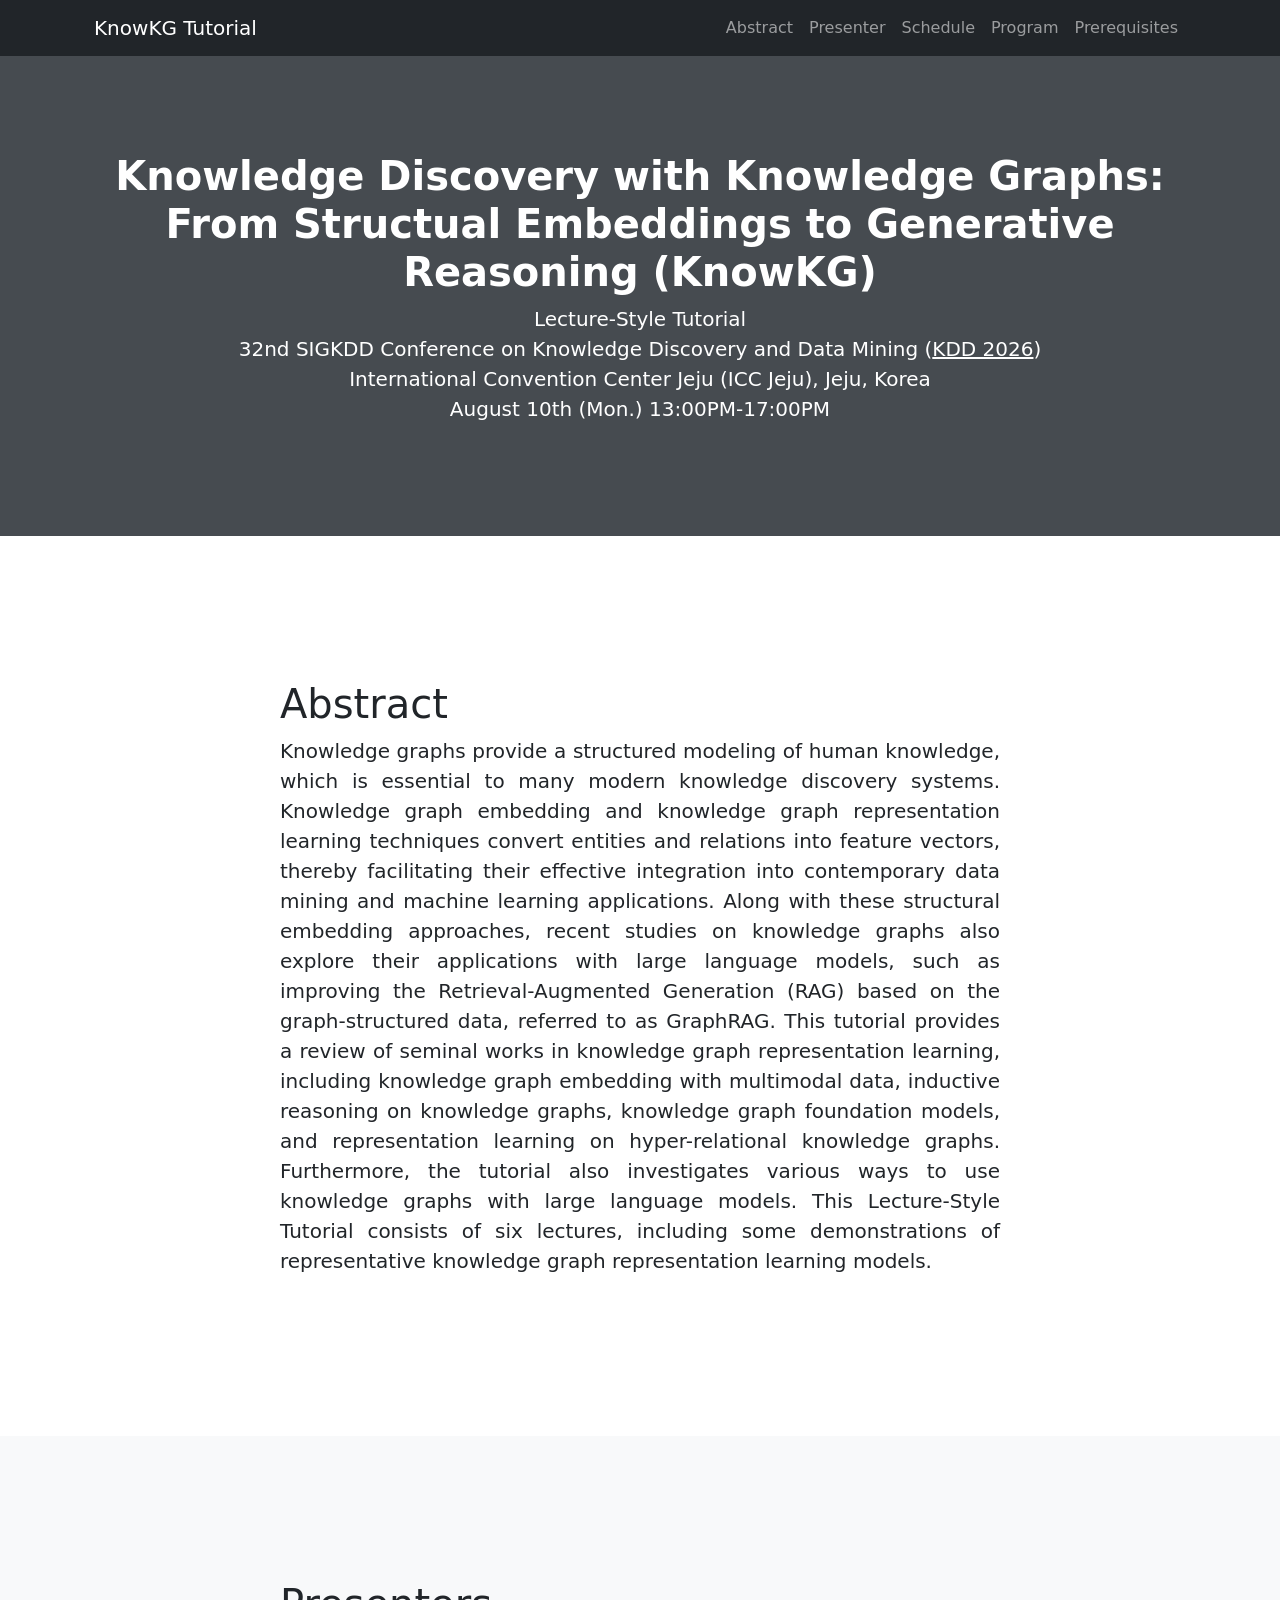
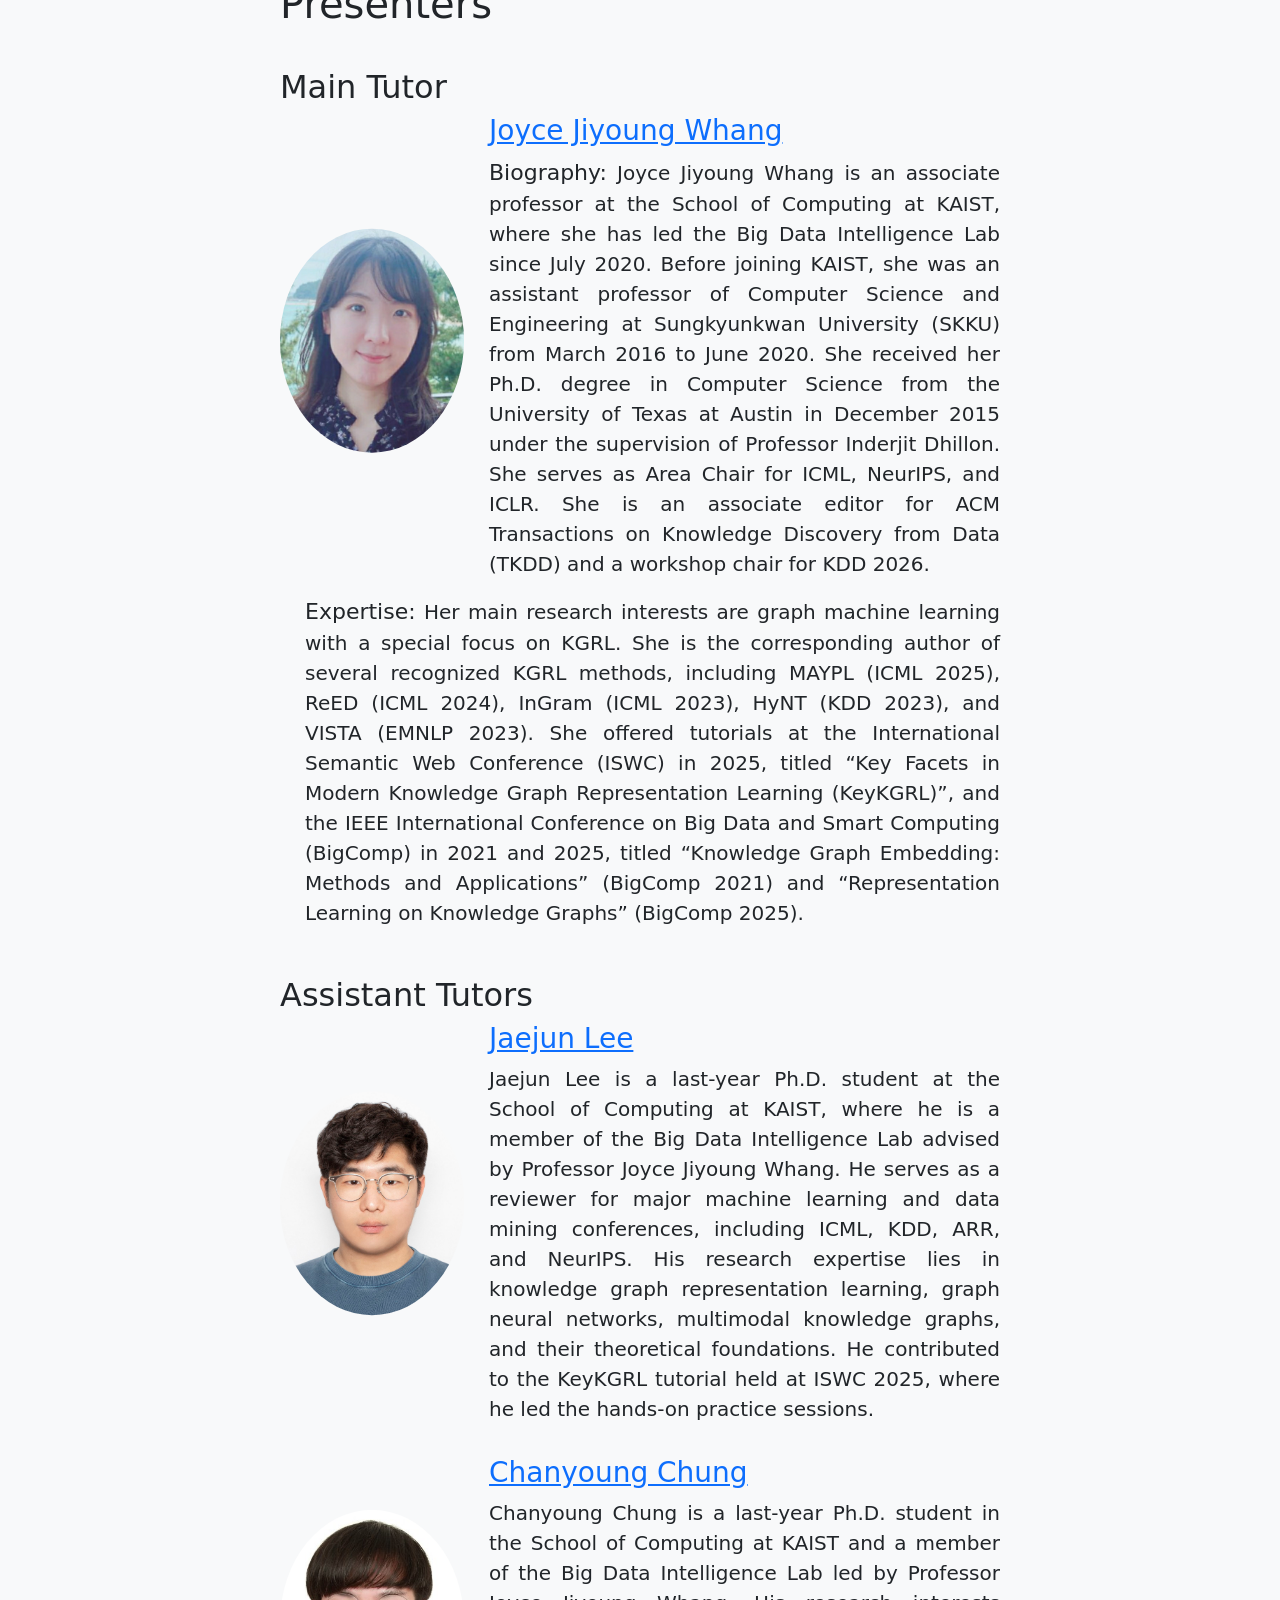
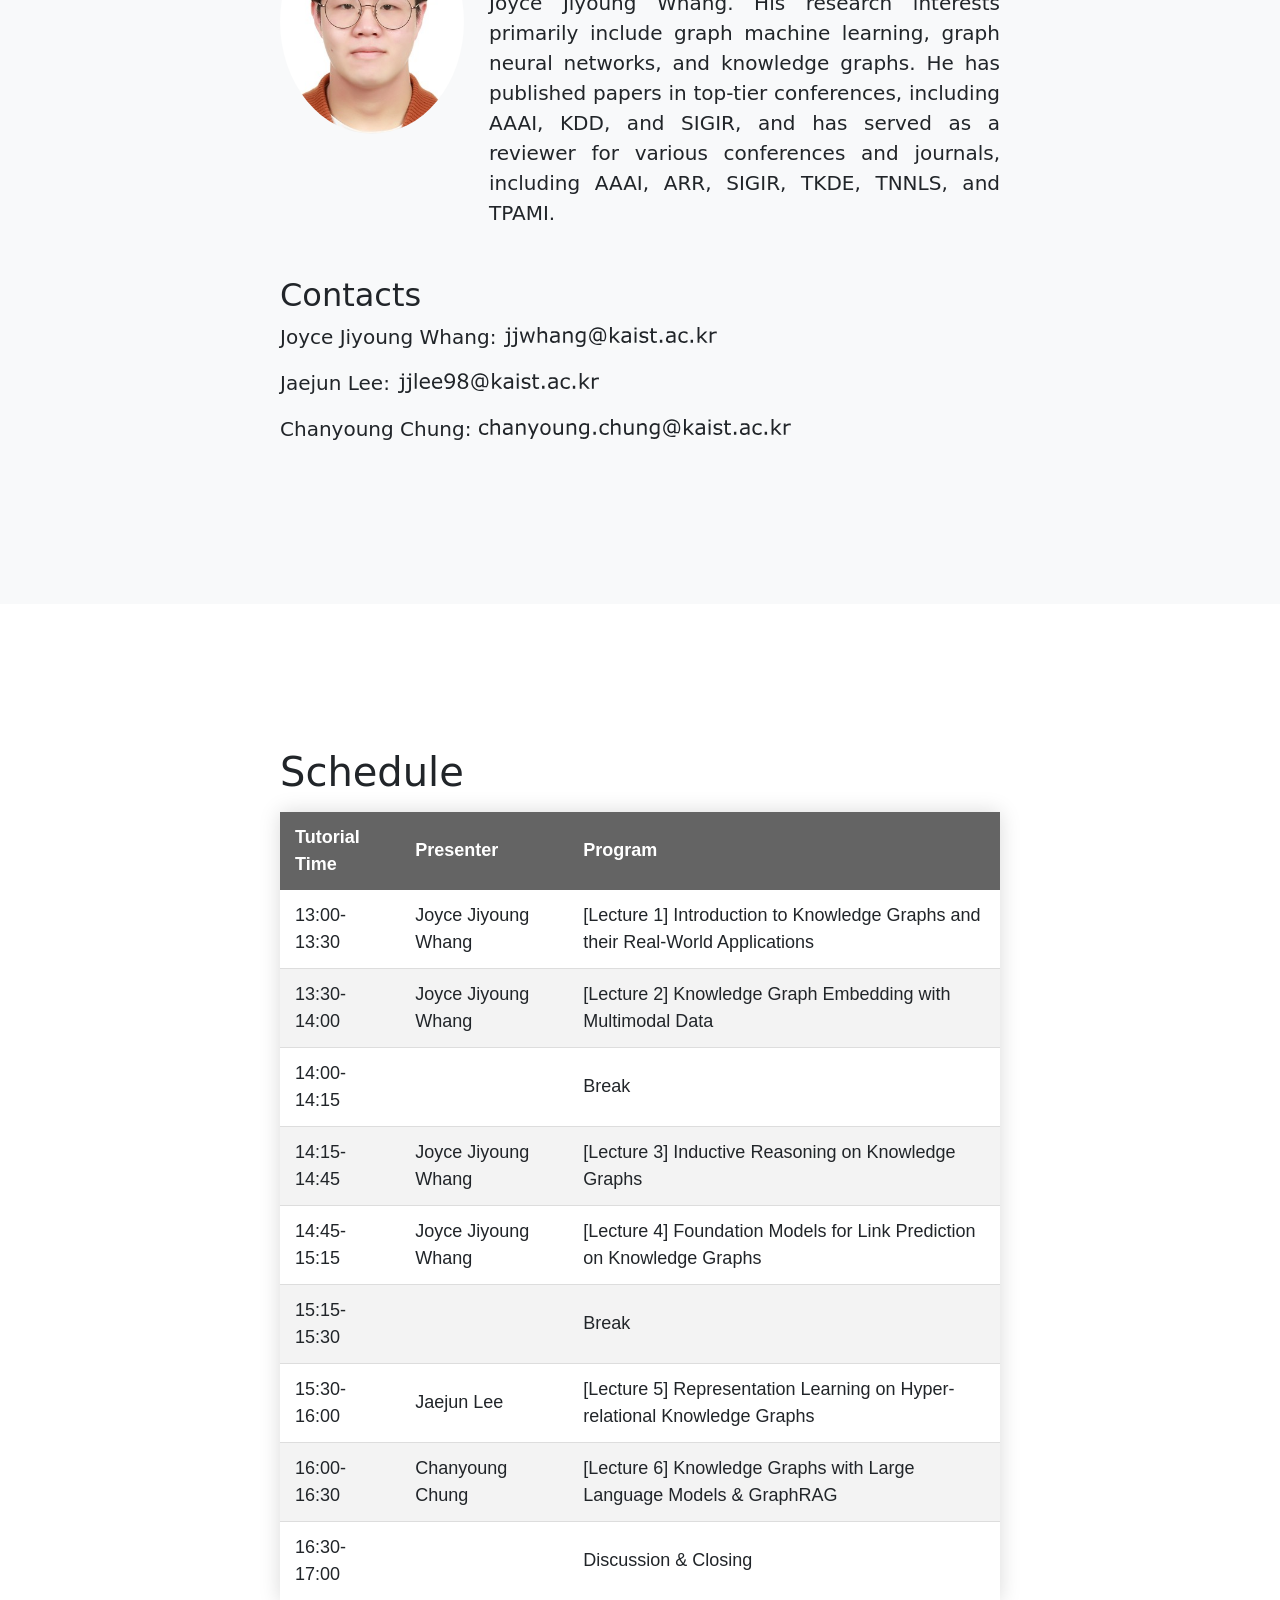
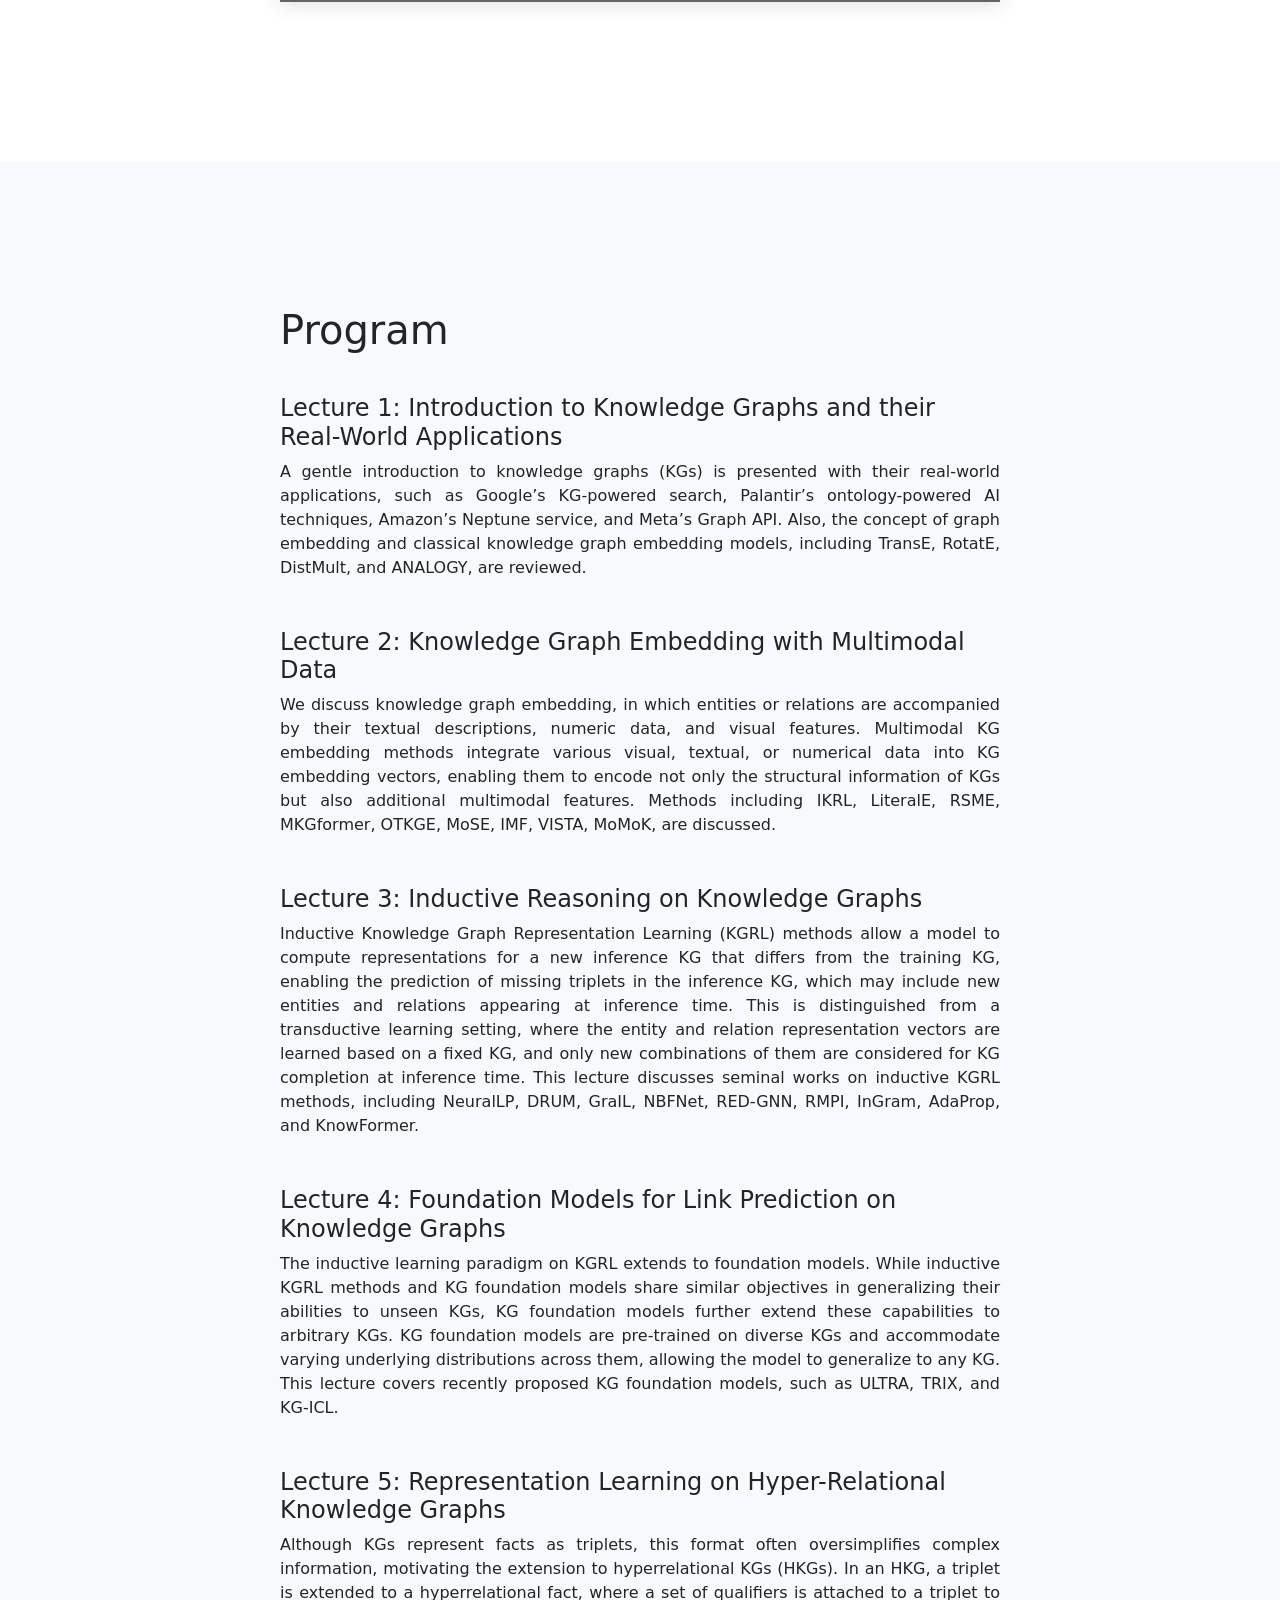
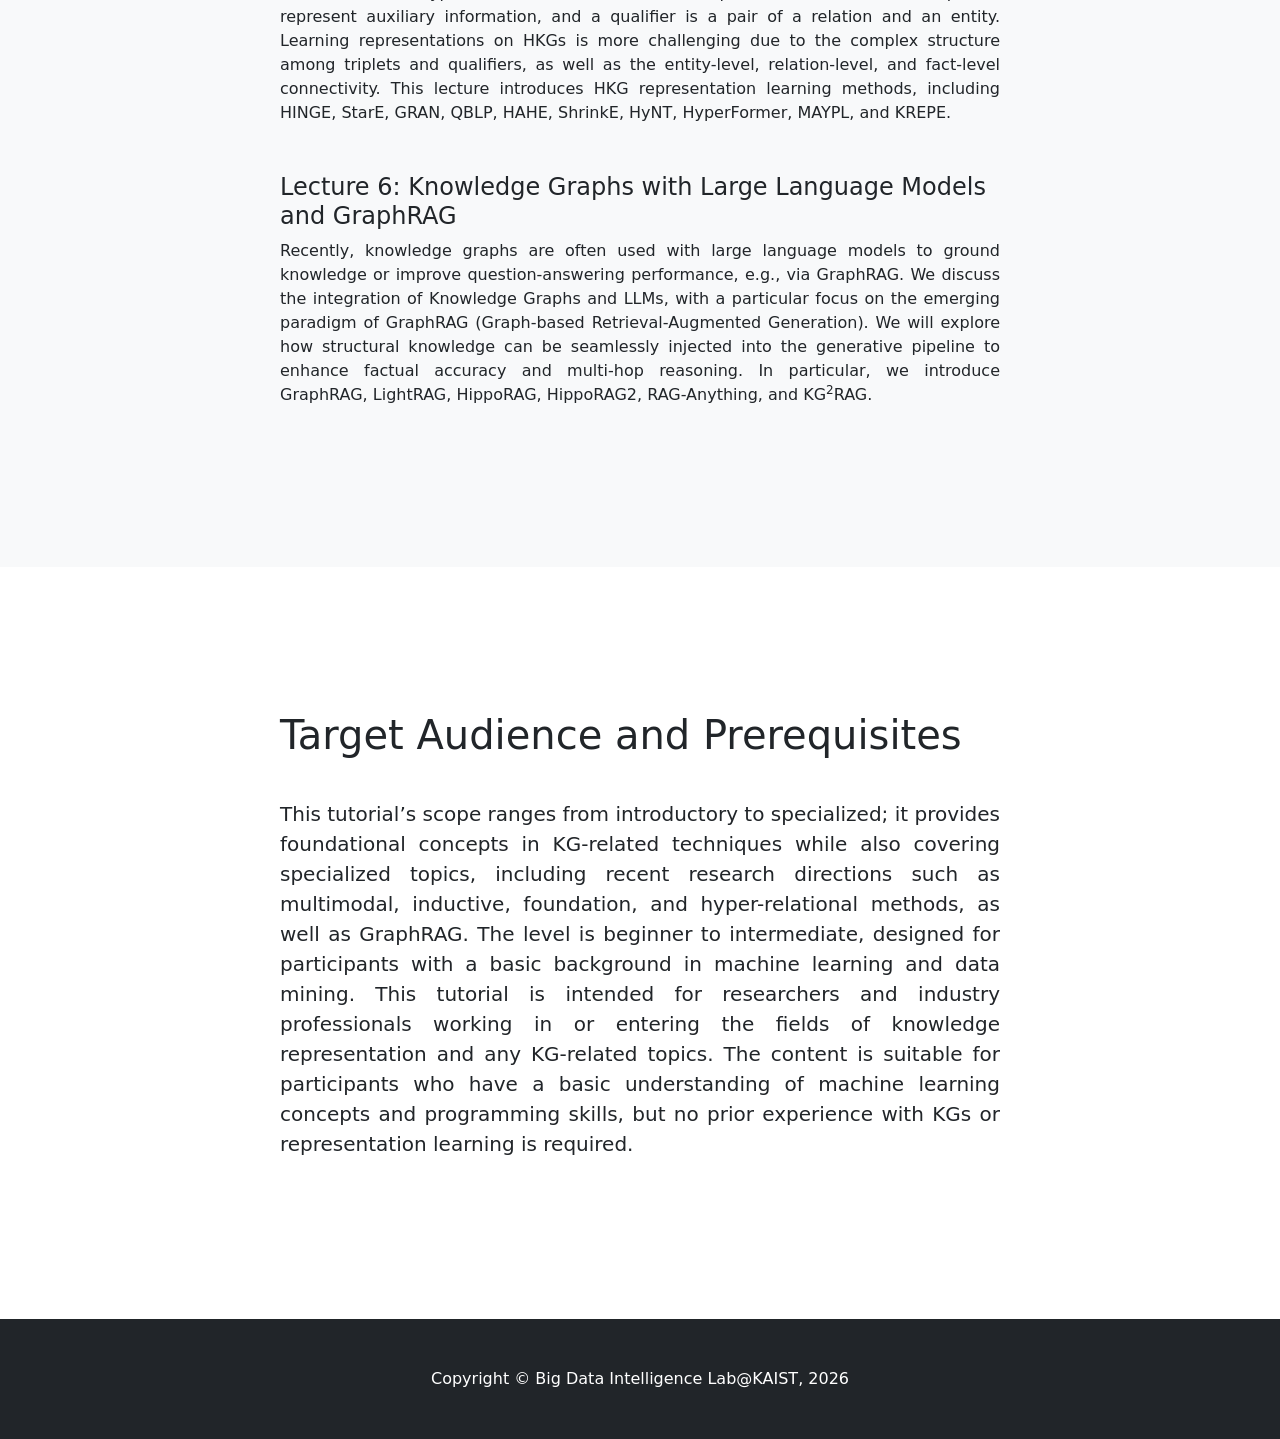
==== commit bed8f7f6: "Update index.html" ====
--- a/kkg_kdd2026/index.html
+++ b/kkg_kdd2026/index.html
@@ -172,7 +172,7 @@
                             </tr>
                             <tr>
                                 <td>14:00-14:15</td>
-                                <td> - </td>
+                                <td>  </td>
                                 <td>Break</td>
                             </tr>
                             <tr>
@@ -187,7 +187,7 @@
                             </tr>
                             <tr>
                                 <td>15:15-15:30</td>
-                                <td> - </td>
+                                <td>  </td>
                                 <td>Break</td>
                             </tr>
                             <tr>
@@ -202,8 +202,8 @@
                             </tr>
                             <tr>
                                 <td>16:30-17:00</td>
-                                <td>Joyce Jiyoung Whang</td>
-                                <td>Discussion</td>
+                                <td></td>
+                                <td>Discussion & Closing</td>
                             </tr>
                         </tbody>
                           </table>
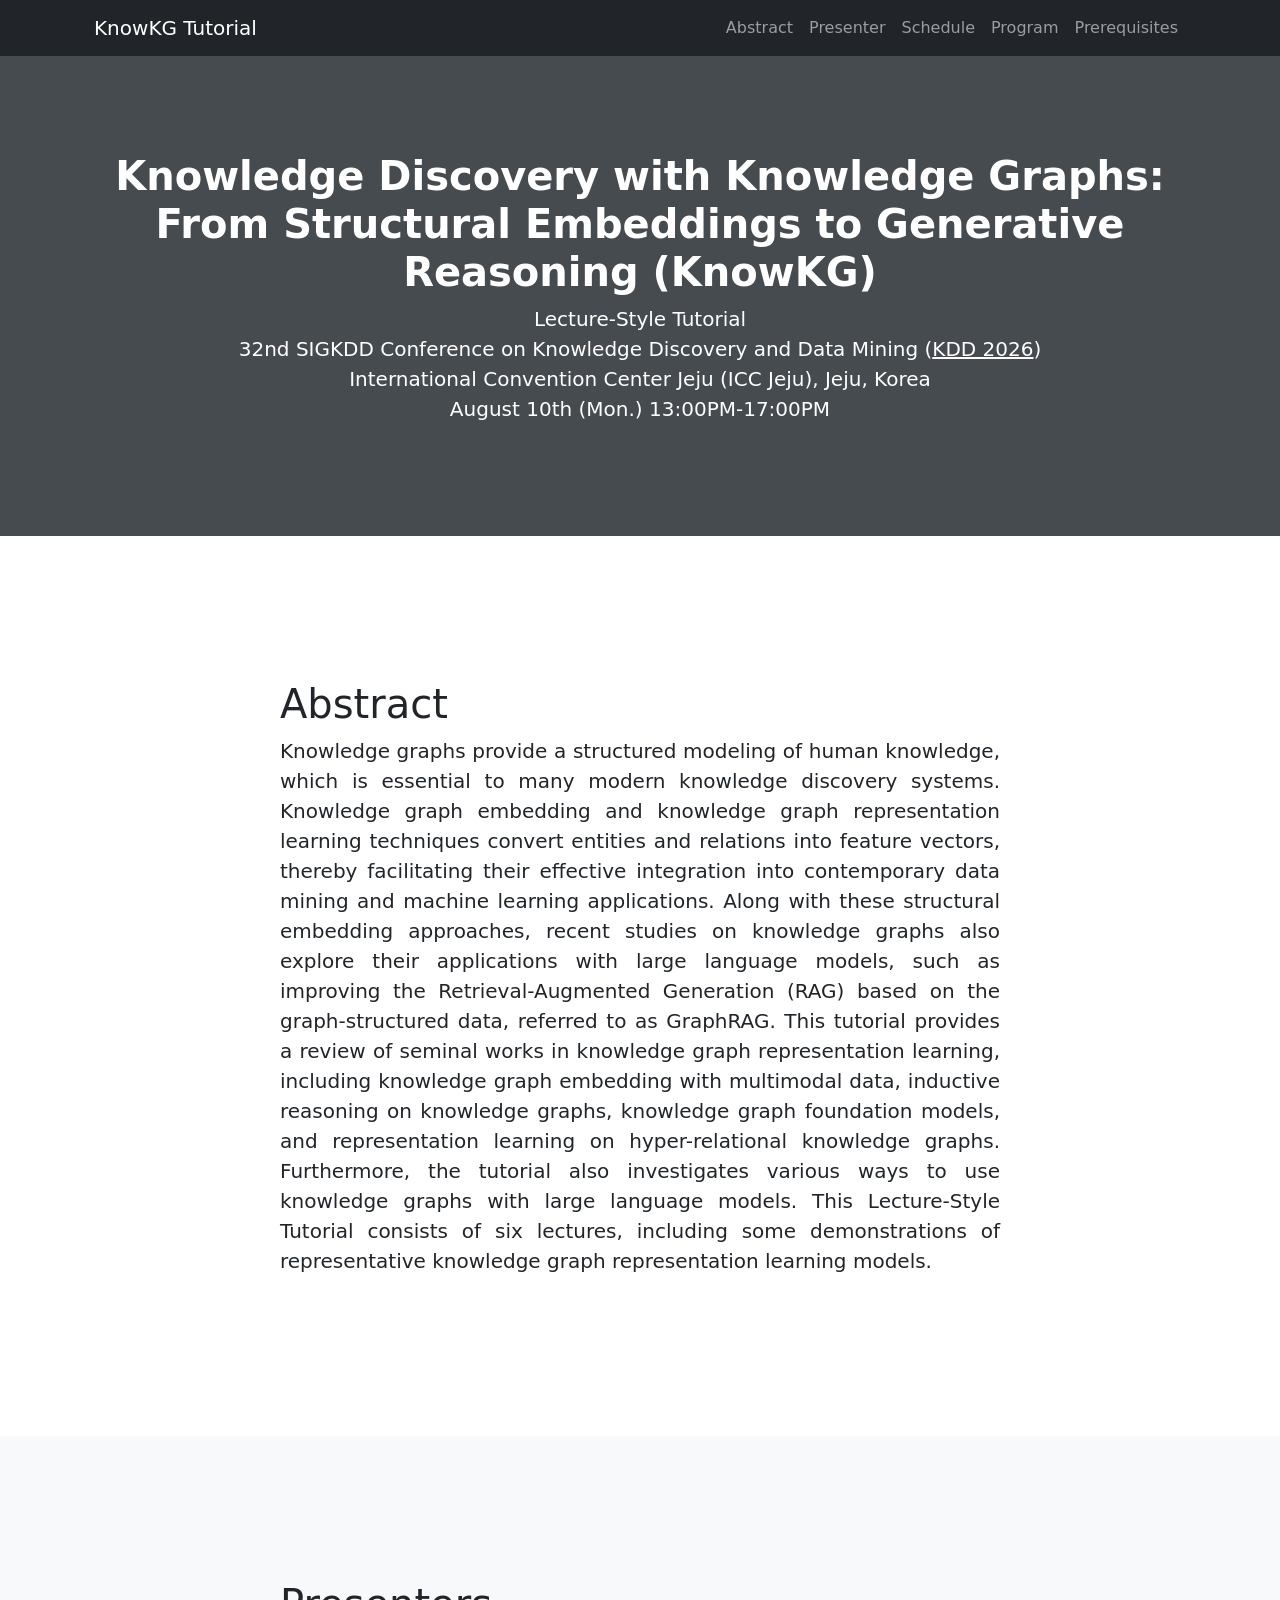
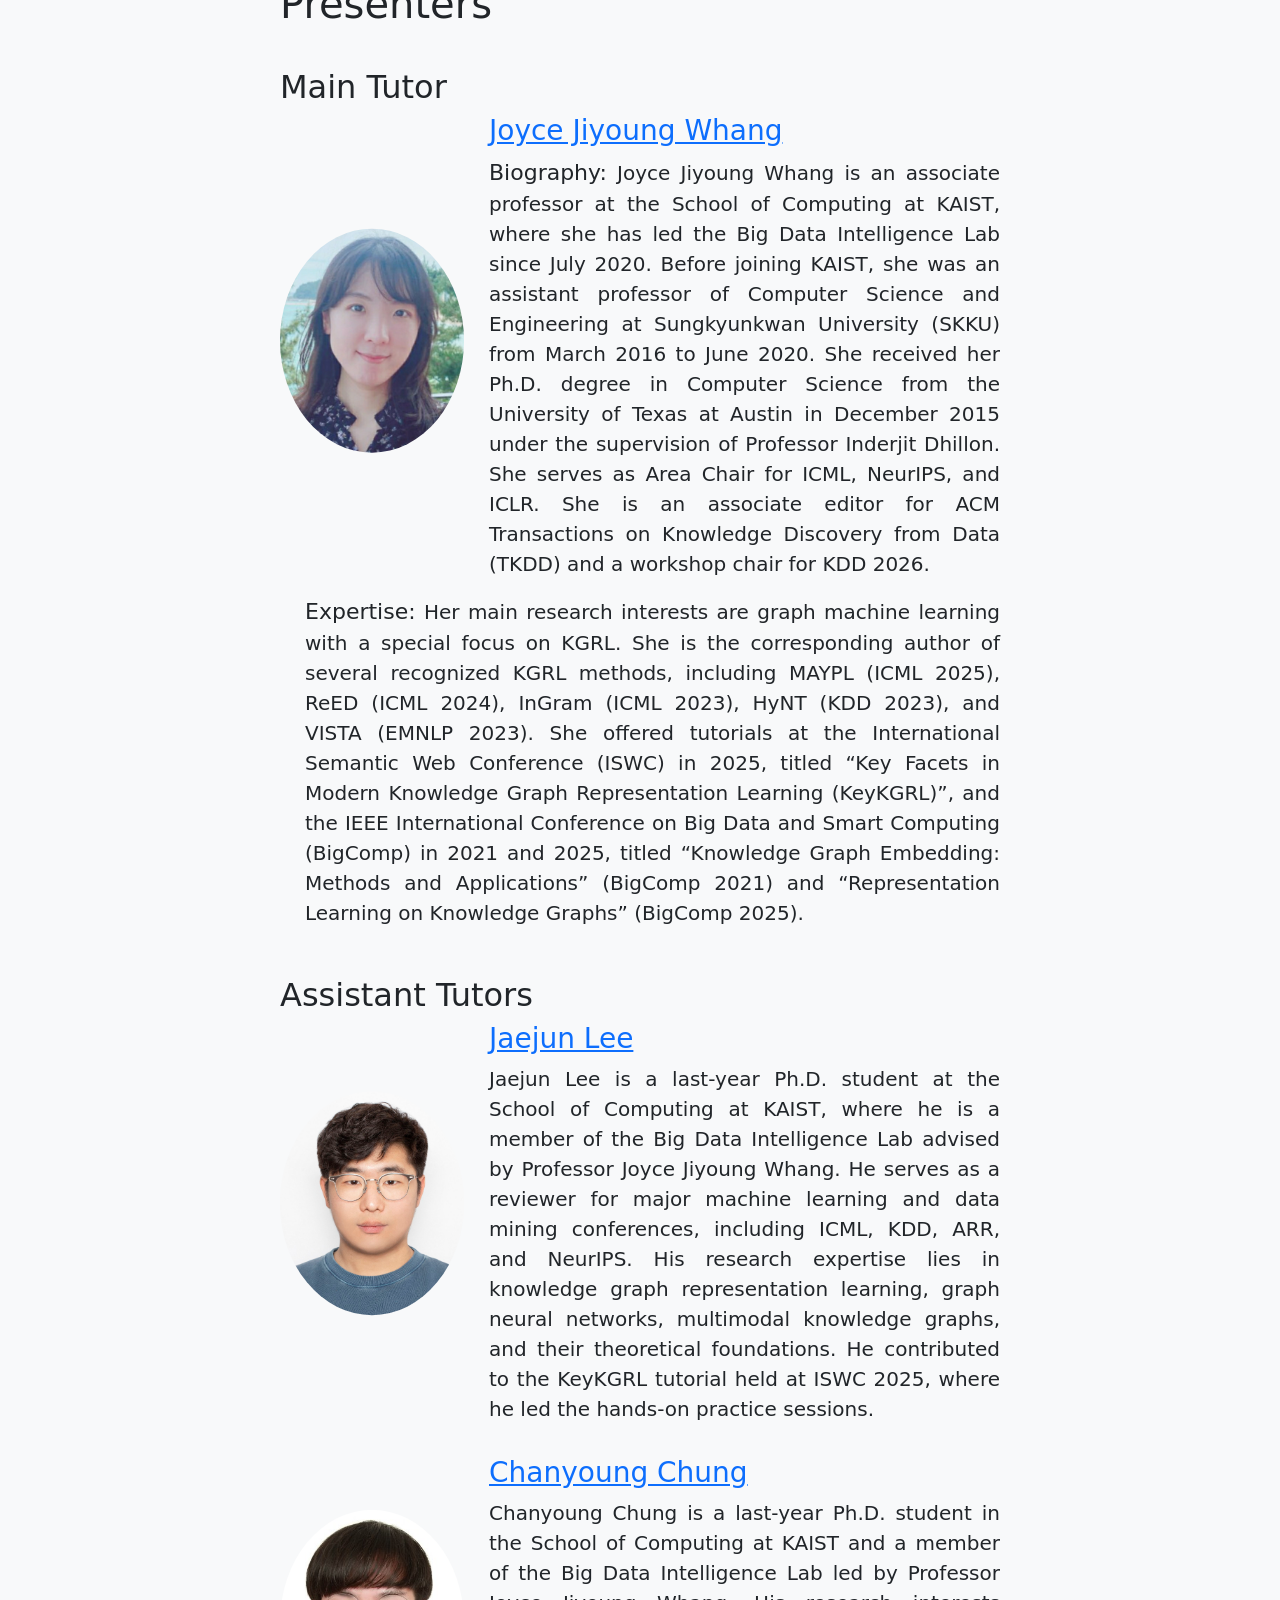
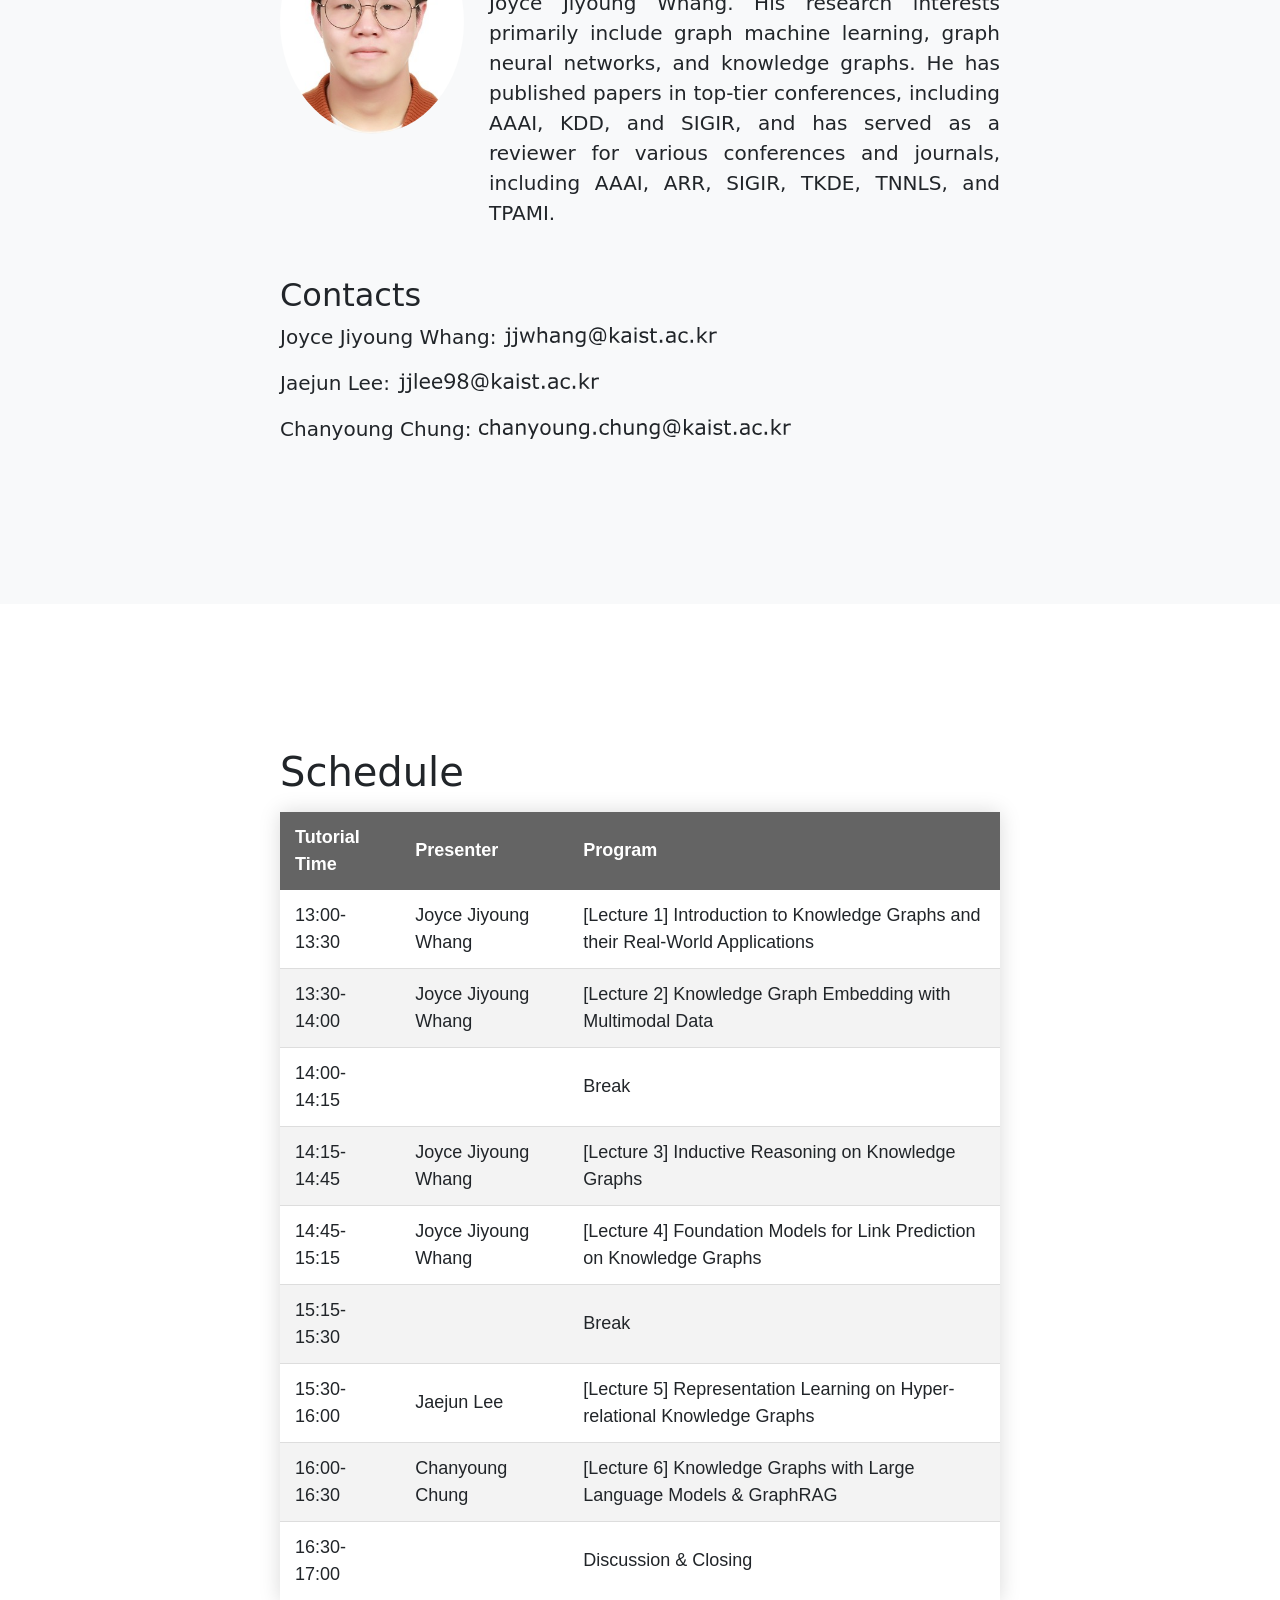
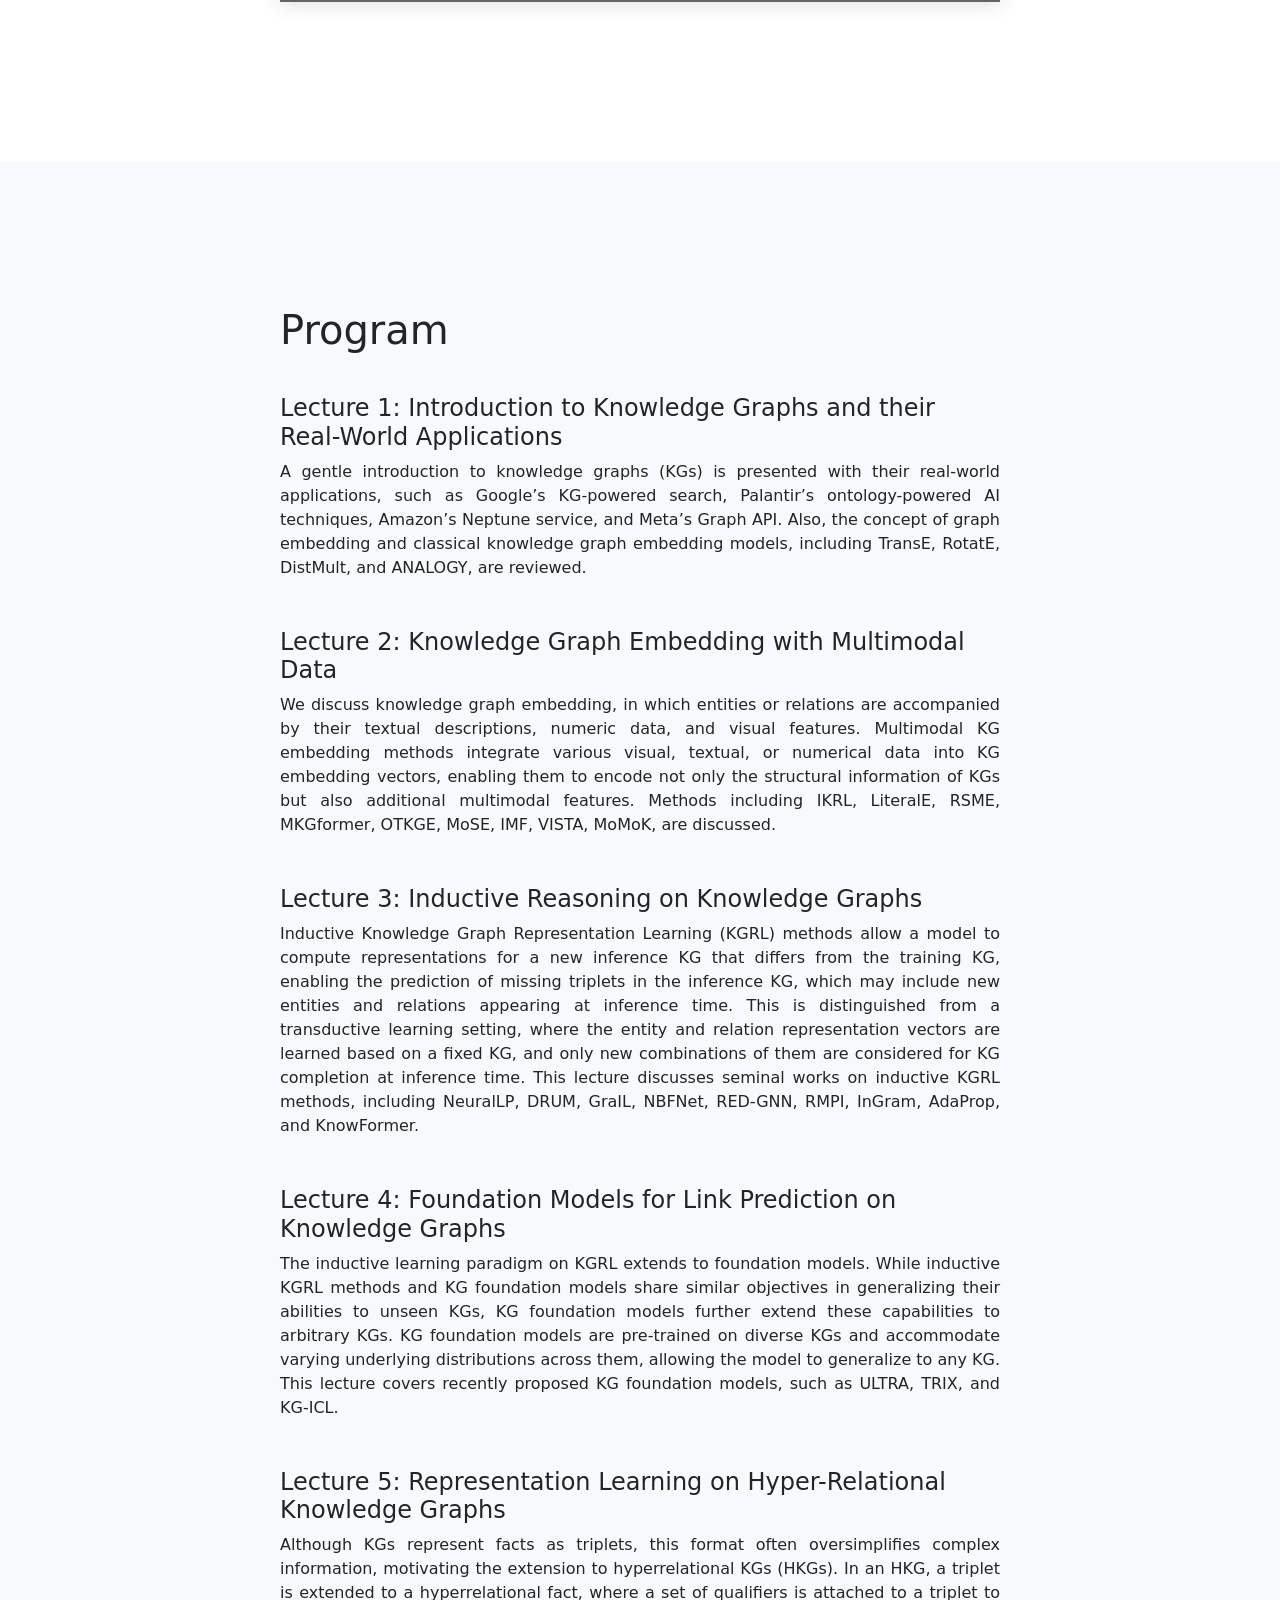
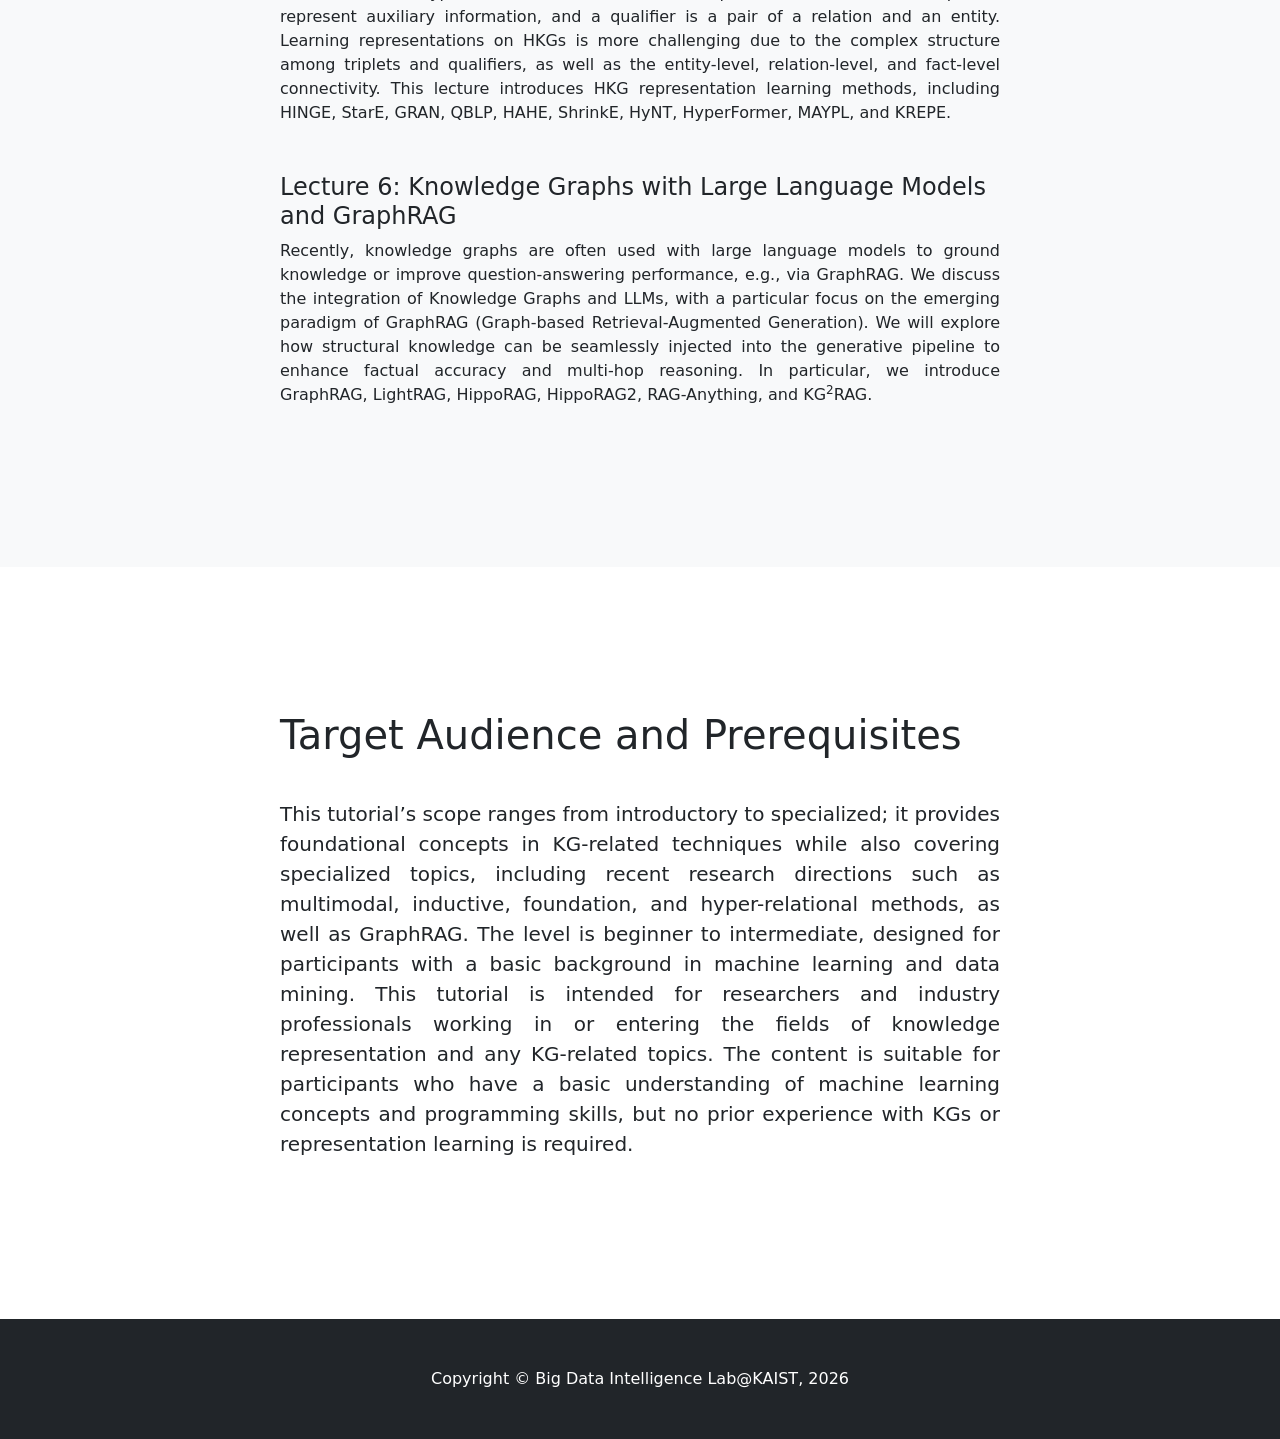
==== commit 4c21975f: "Fix typo in header text from 'Structual' to 'Structural'" ====
--- a/kkg_kdd2026/index.html
+++ b/kkg_kdd2026/index.html
@@ -30,7 +30,7 @@
         <!-- Header-->
         <header class="bg-primary bg-custom text-white">
             <div class="container px-4 text-center">
-                <h1 class="fw-bolder">Knowledge Discovery with Knowledge Graphs: <br> From Structual Embeddings to Generative Reasoning (KnowKG)</h1>
+                <h1 class="fw-bolder">Knowledge Discovery with Knowledge Graphs: <br> From Structural Embeddings to Generative Reasoning (KnowKG)</h1>
                 <p class="lead">Lecture-Style Tutorial<br>
                     32nd SIGKDD Conference on Knowledge Discovery and Data Mining (<a href="https://kdd2026.kdd.org/" style="color:white" target='_blank'>KDD 2026</a>)<br>
                     International Convention Center Jeju (ICC Jeju), Jeju, Korea<br>
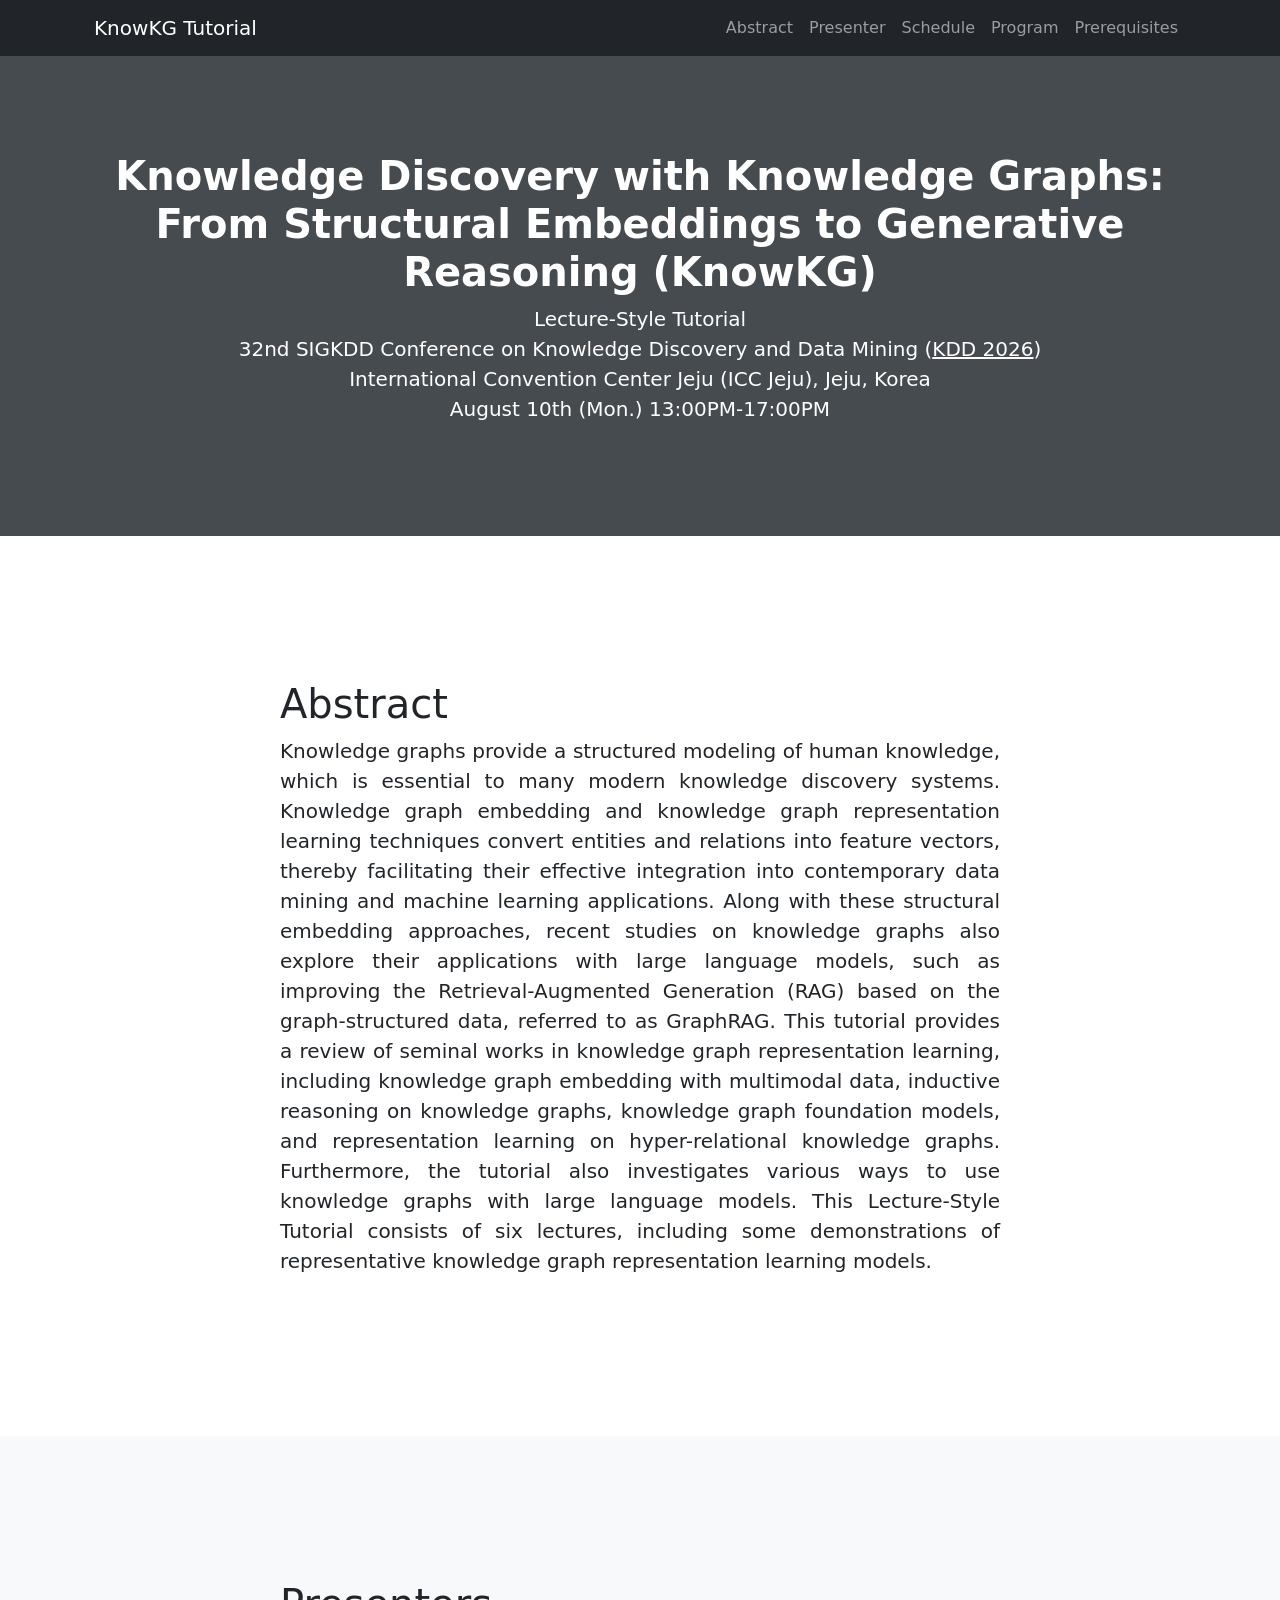
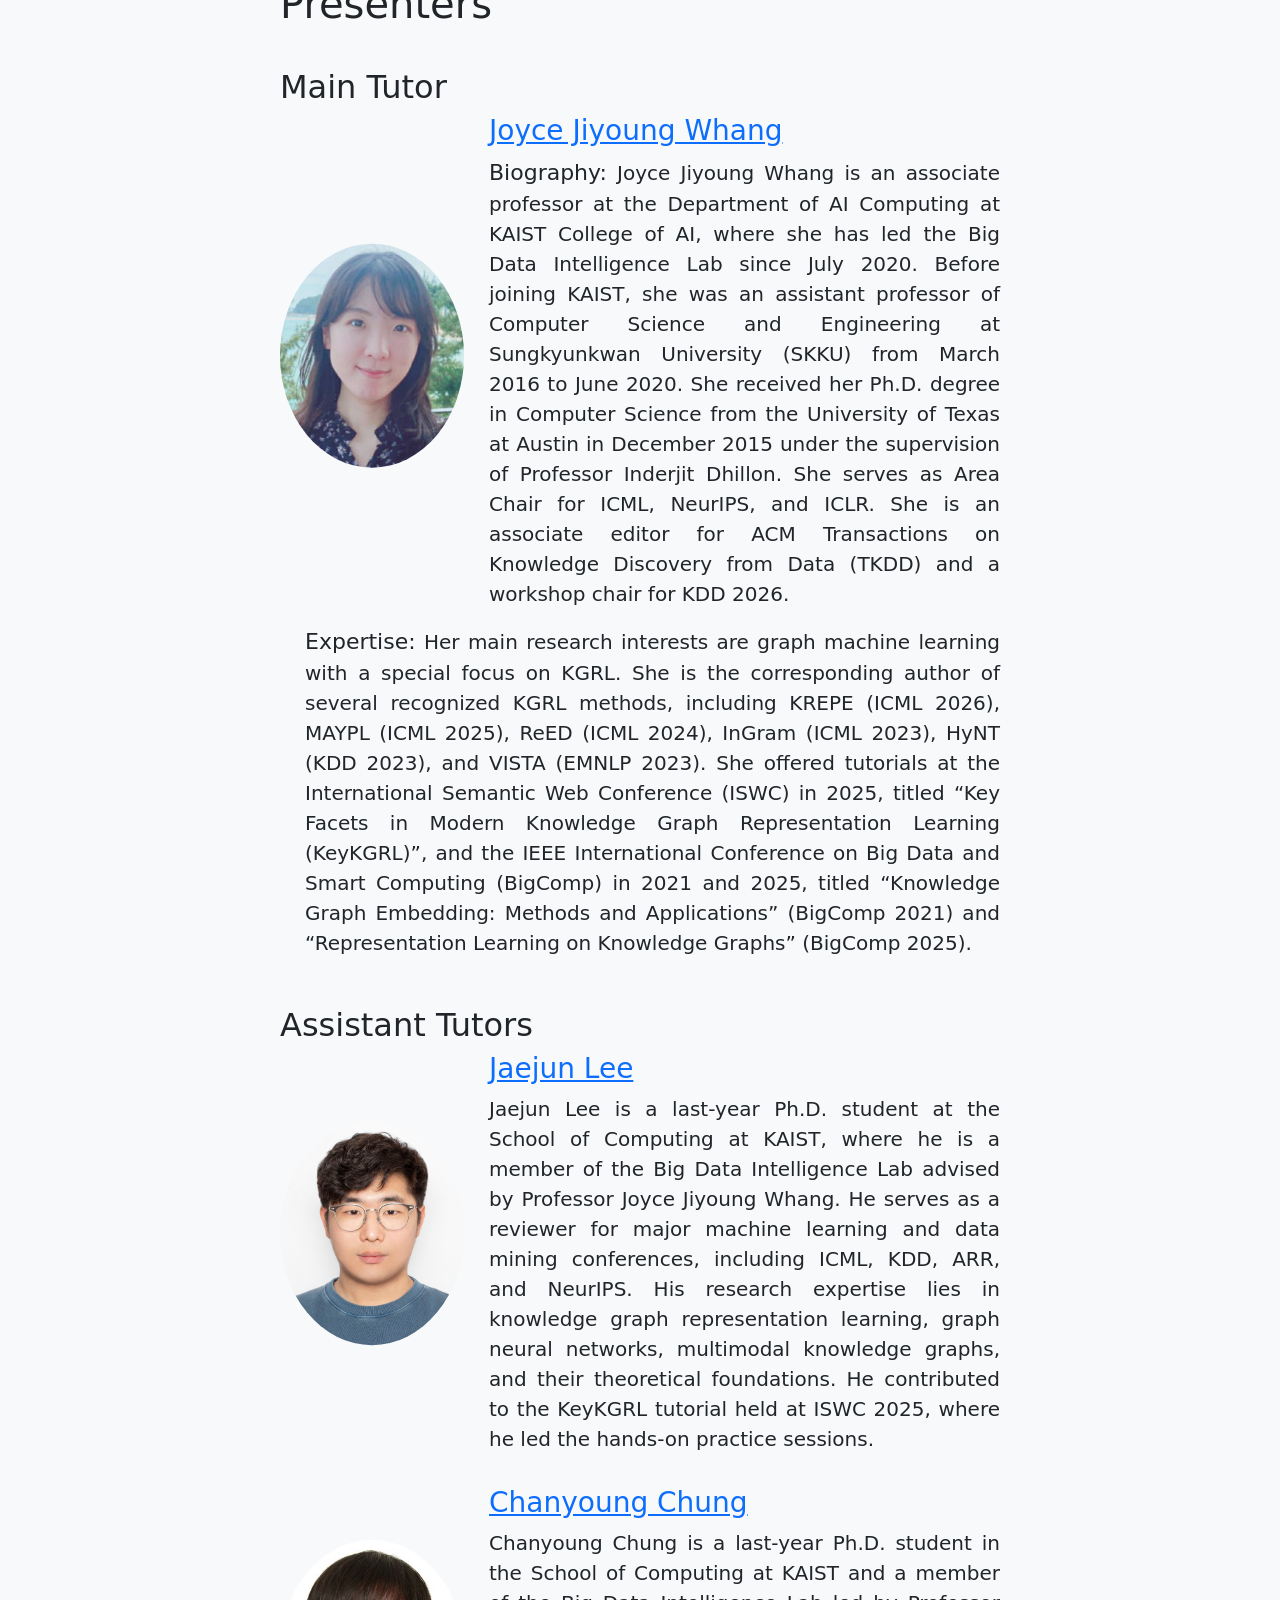
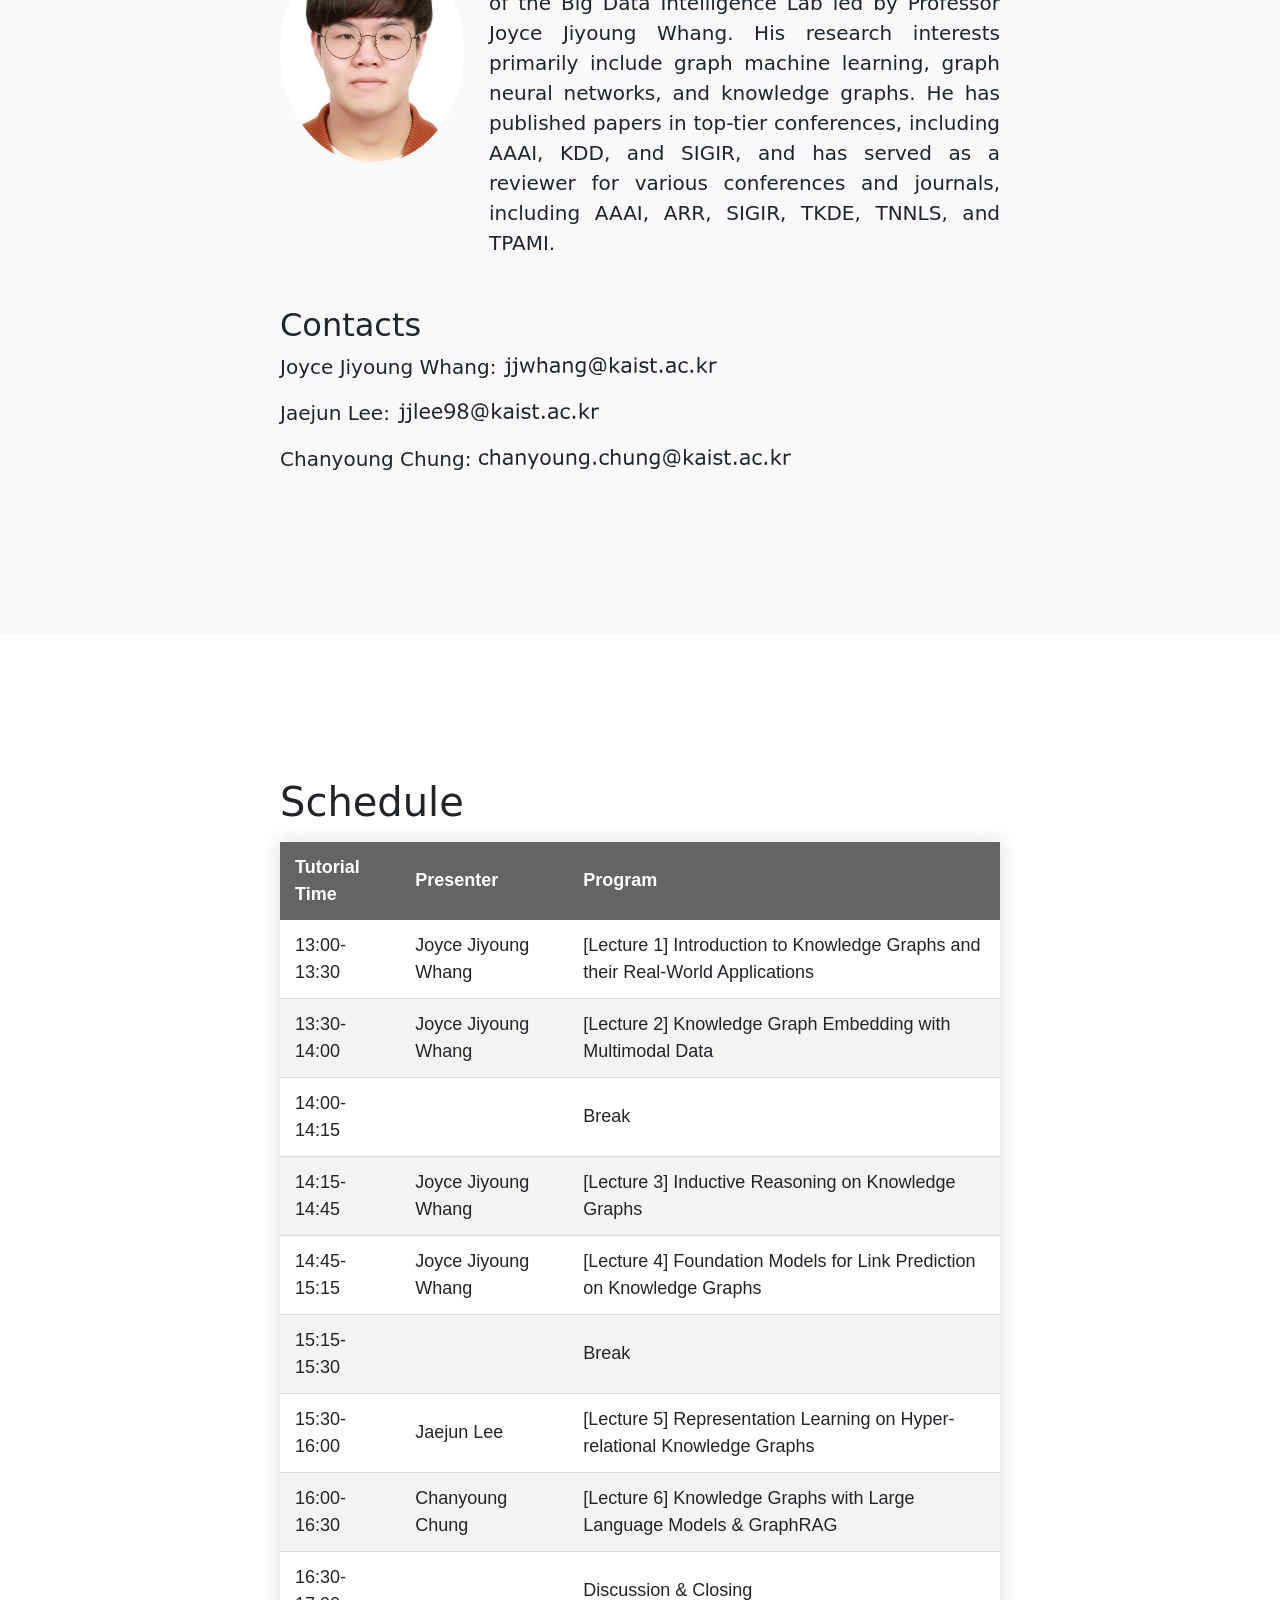
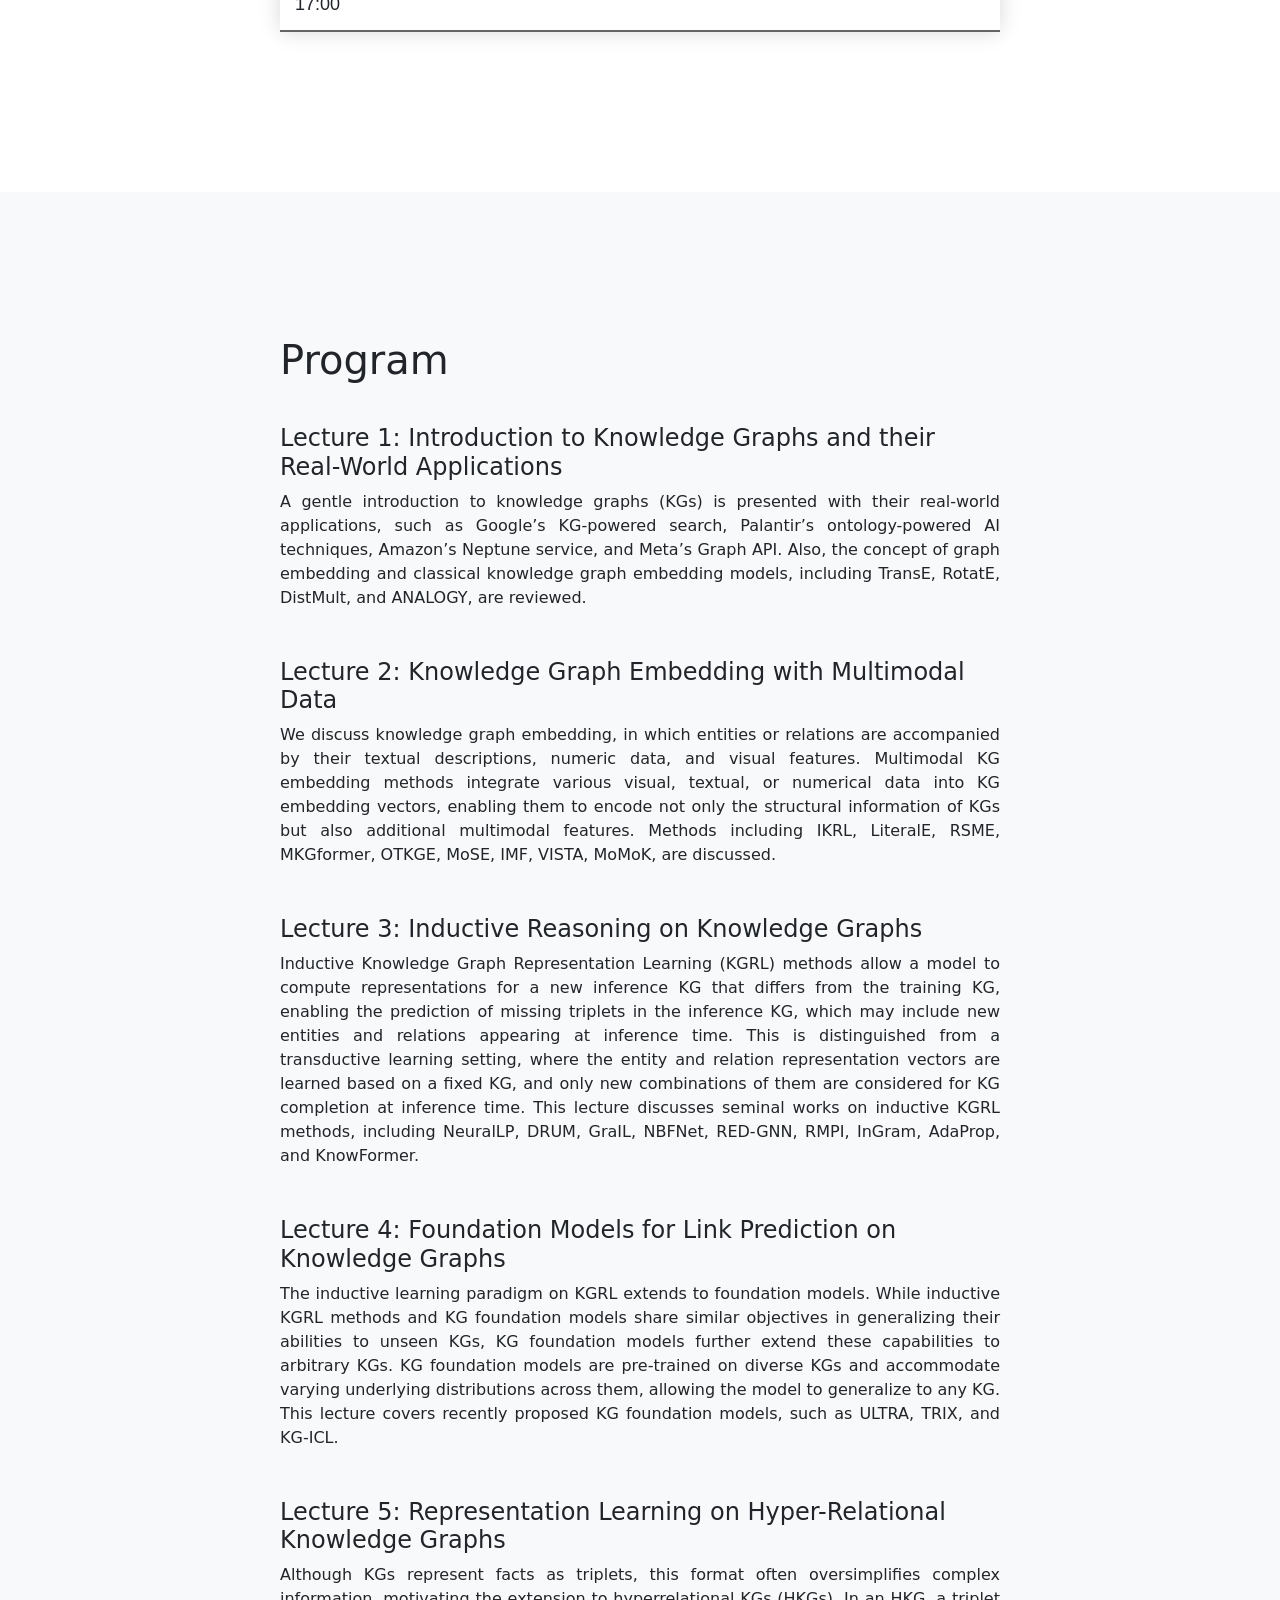
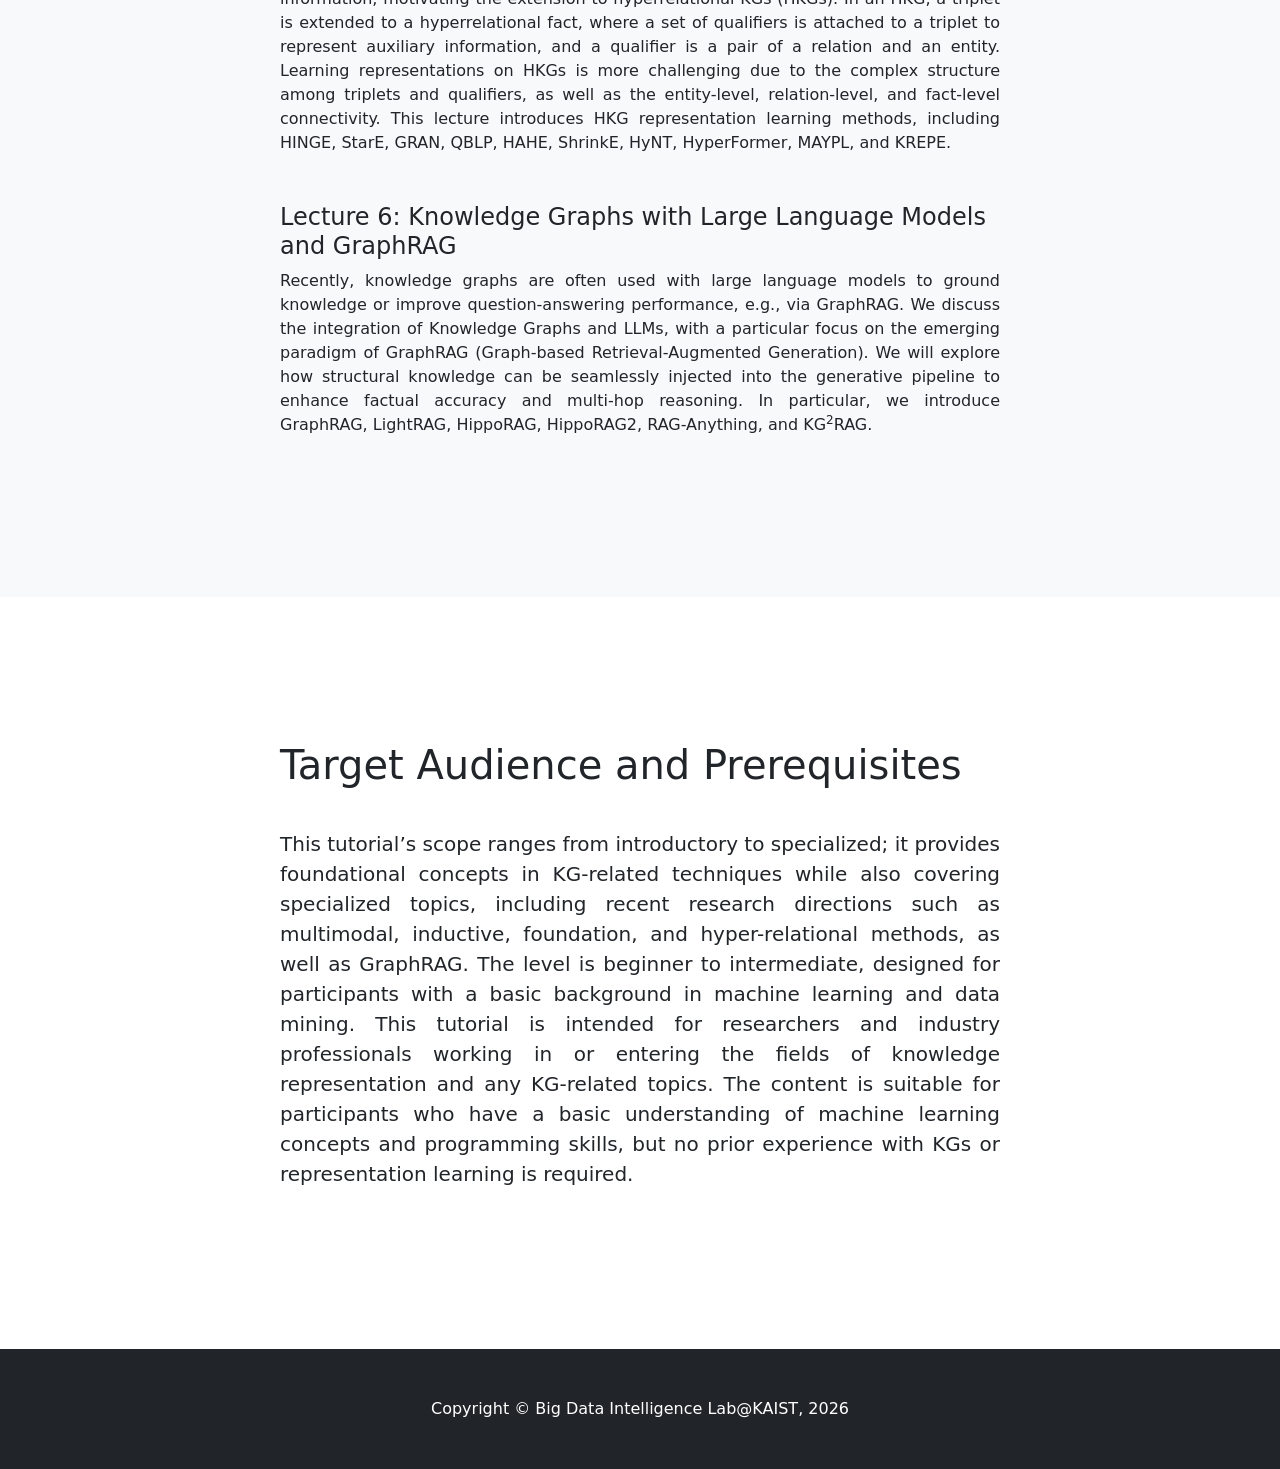
==== commit 84ceea4f: "Fix typo in meta description and update biography" ====
--- a/kkg_kdd2026/index.html
+++ b/kkg_kdd2026/index.html
@@ -3,7 +3,7 @@
     <head>
         <meta charset="utf-8" />
         <meta name="viewport" content="width=device-width, initial-scale=1, shrink-to-fit=no" />
-        <meta name="description" content="Knowledge Discovery with Knowledge Graphs: From Structual Embeddings to Generative Reasoning" />
+        <meta name="description" content="Knowledge Discovery with Knowledge Graphs: From Structural Embeddings to Generative Reasoning" />
         <meta name="author" content="Joyce Jiyoung Whang" />
         <title>KnowKG Tutorial - KDD 2026</title>
         <!-- <link rel="icon" type="image/x-icon" href="assets/favicon.ico" /> -->
@@ -71,8 +71,7 @@
                         <div>
                             <h3 style="margin-left: 25px; margin-top: 0;"><a href="https://bdi-lab.kaist.ac.kr" target='_blank'>Joyce Jiyoung Whang</a></h3>
                         <p class="presenter-text">
-                            <b style="font-size: 22px;">Biography:</b> Joyce Jiyoung Whang is an associate professor at the School of 
-                            Computing at KAIST, where she has led the Big Data Intelligence Lab since July 2020. 
+                            <b style="font-size: 22px;">Biography:</b> Joyce Jiyoung Whang is an associate professor at the Department of AI Computing at KAIST College of AI, where she has led the Big Data Intelligence Lab since July 2020. 
                             Before joining KAIST, she was an assistant professor of Computer Science and Engineering 
                             at Sungkyunkwan University (SKKU) from March 2016 to June 2020. She received her Ph.D. degree 
                             in Computer Science from the University of Texas at Austin in December 2015 under the supervision of 
@@ -82,7 +81,7 @@
                         </div>
                         <p class="presenter-text">
                         <b style="font-size: 22px;">Expertise:</b> Her main research interests are graph machine learning with a special focus on KGRL. 
-                        She is the corresponding author of several recognized KGRL methods, including MAYPL (ICML 2025), ReED (ICML 2024), 
+                        She is the corresponding author of several recognized KGRL methods, including KREPE (ICML 2026), MAYPL (ICML 2025), ReED (ICML 2024), 
                         InGram (ICML 2023), HyNT (KDD 2023), and VISTA (EMNLP 2023). She offered tutorials at the International Semantic Web Conference (ISWC) in 2025, 
                         titled “Key Facets in Modern Knowledge Graph Representation Learning (KeyKGRL)”, and the IEEE International Conference on Big Data and Smart Computing (BigComp) 
                         in 2021 and 2025, titled “Knowledge Graph Embedding: Methods and Applications” (BigComp 2021) and “Representation Learning on Knowledge Graphs” (BigComp 2025). </p>
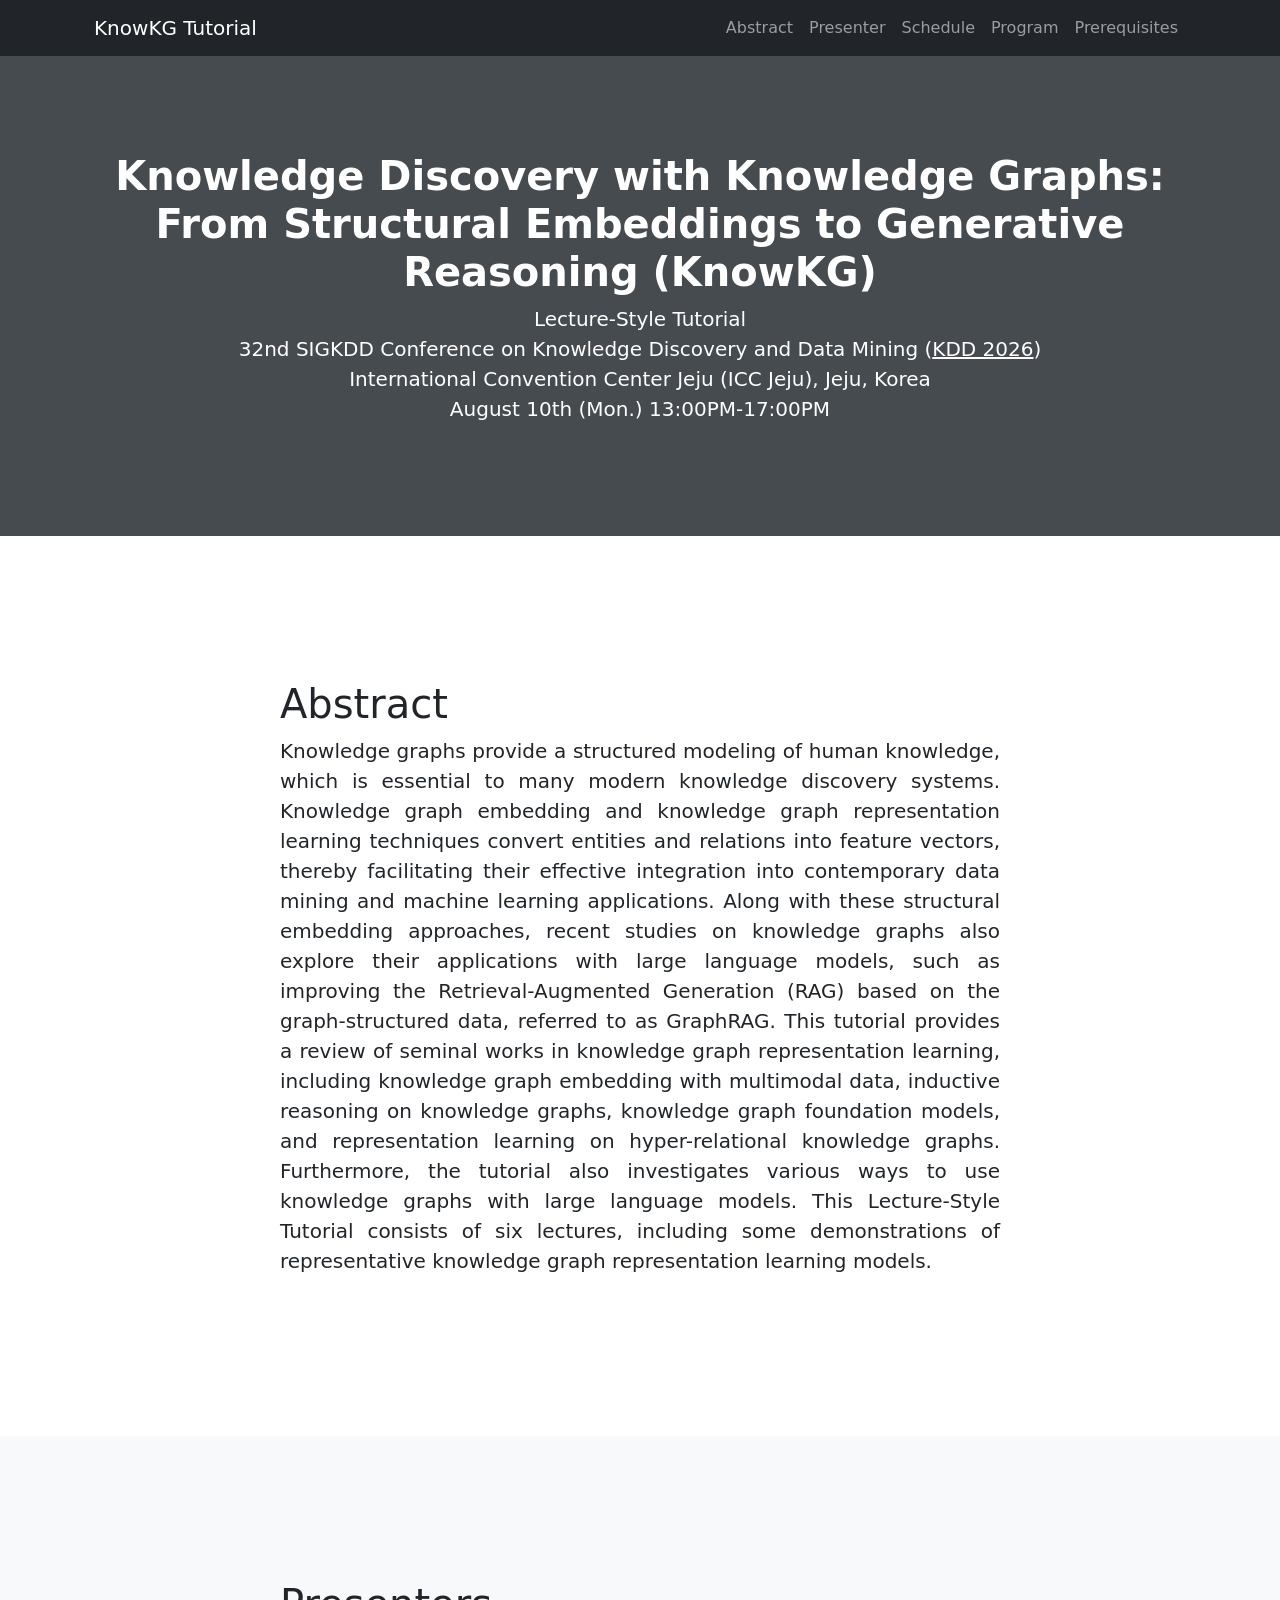
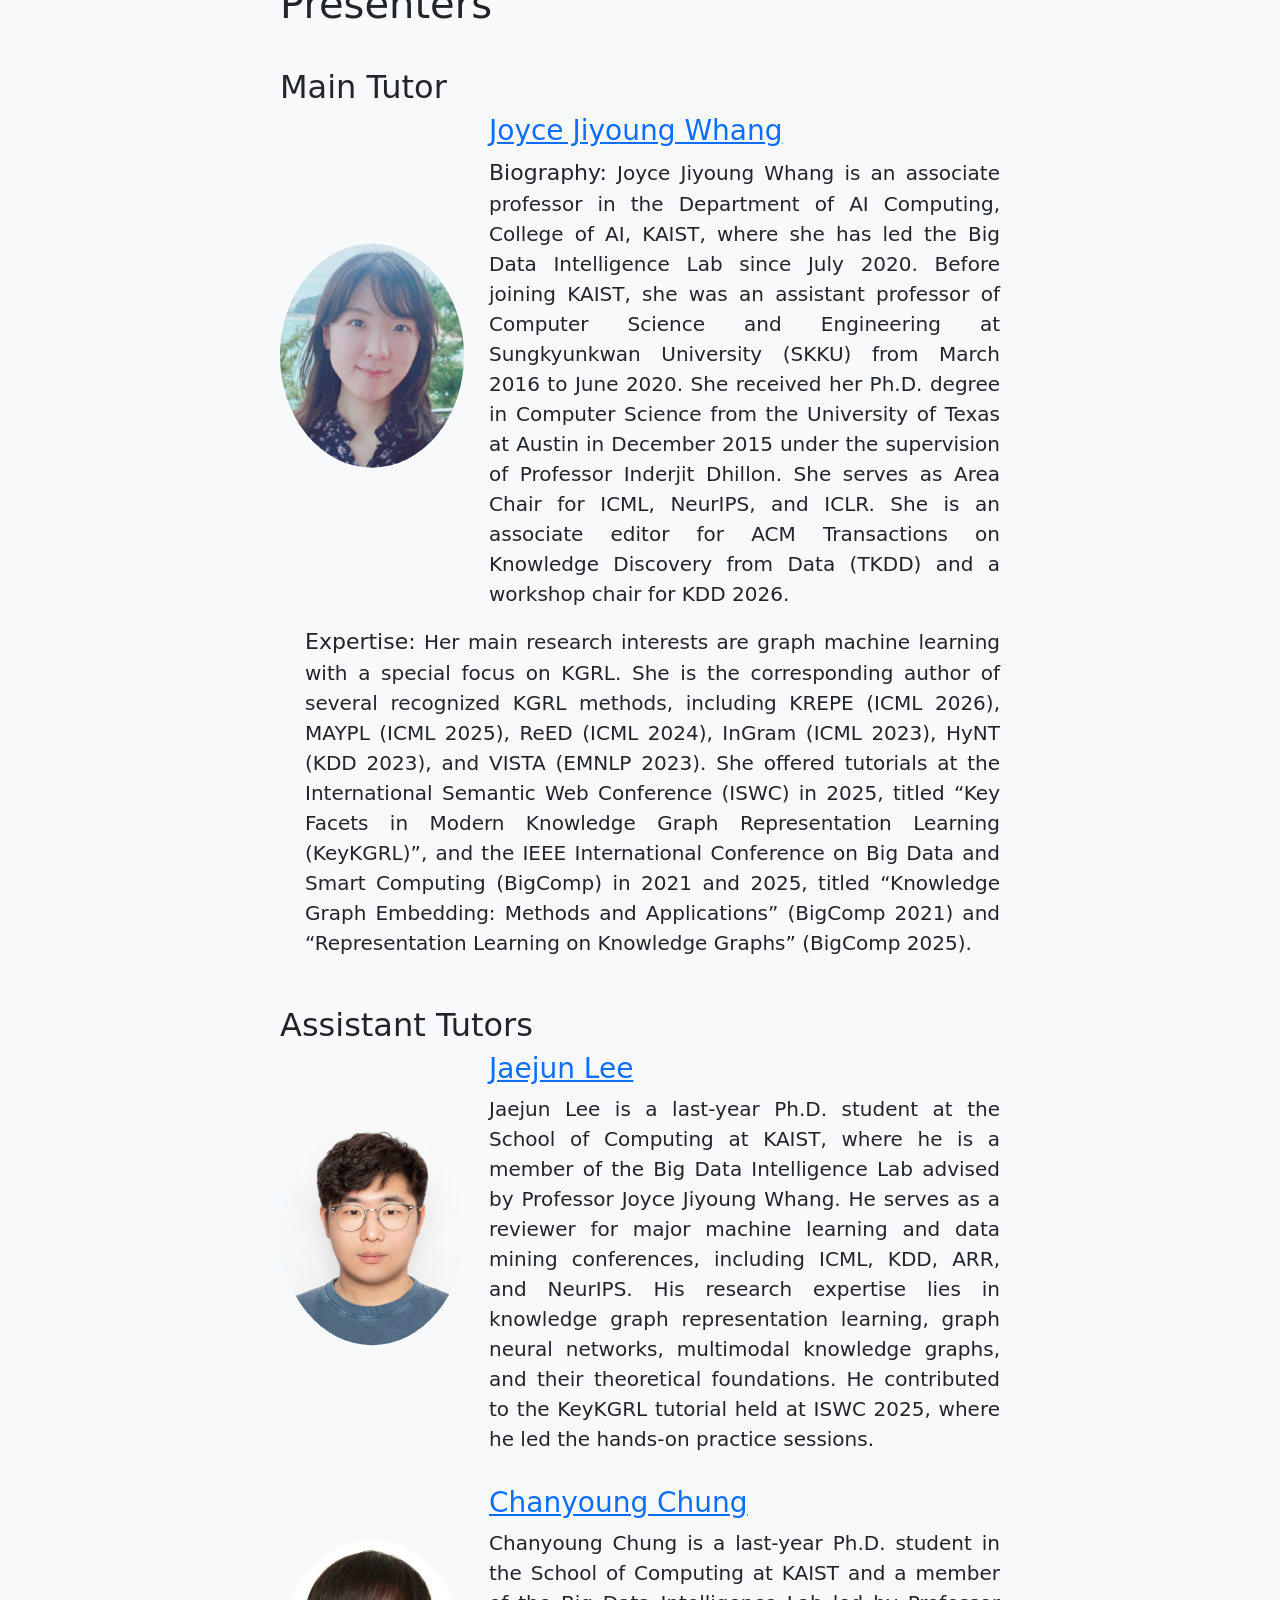
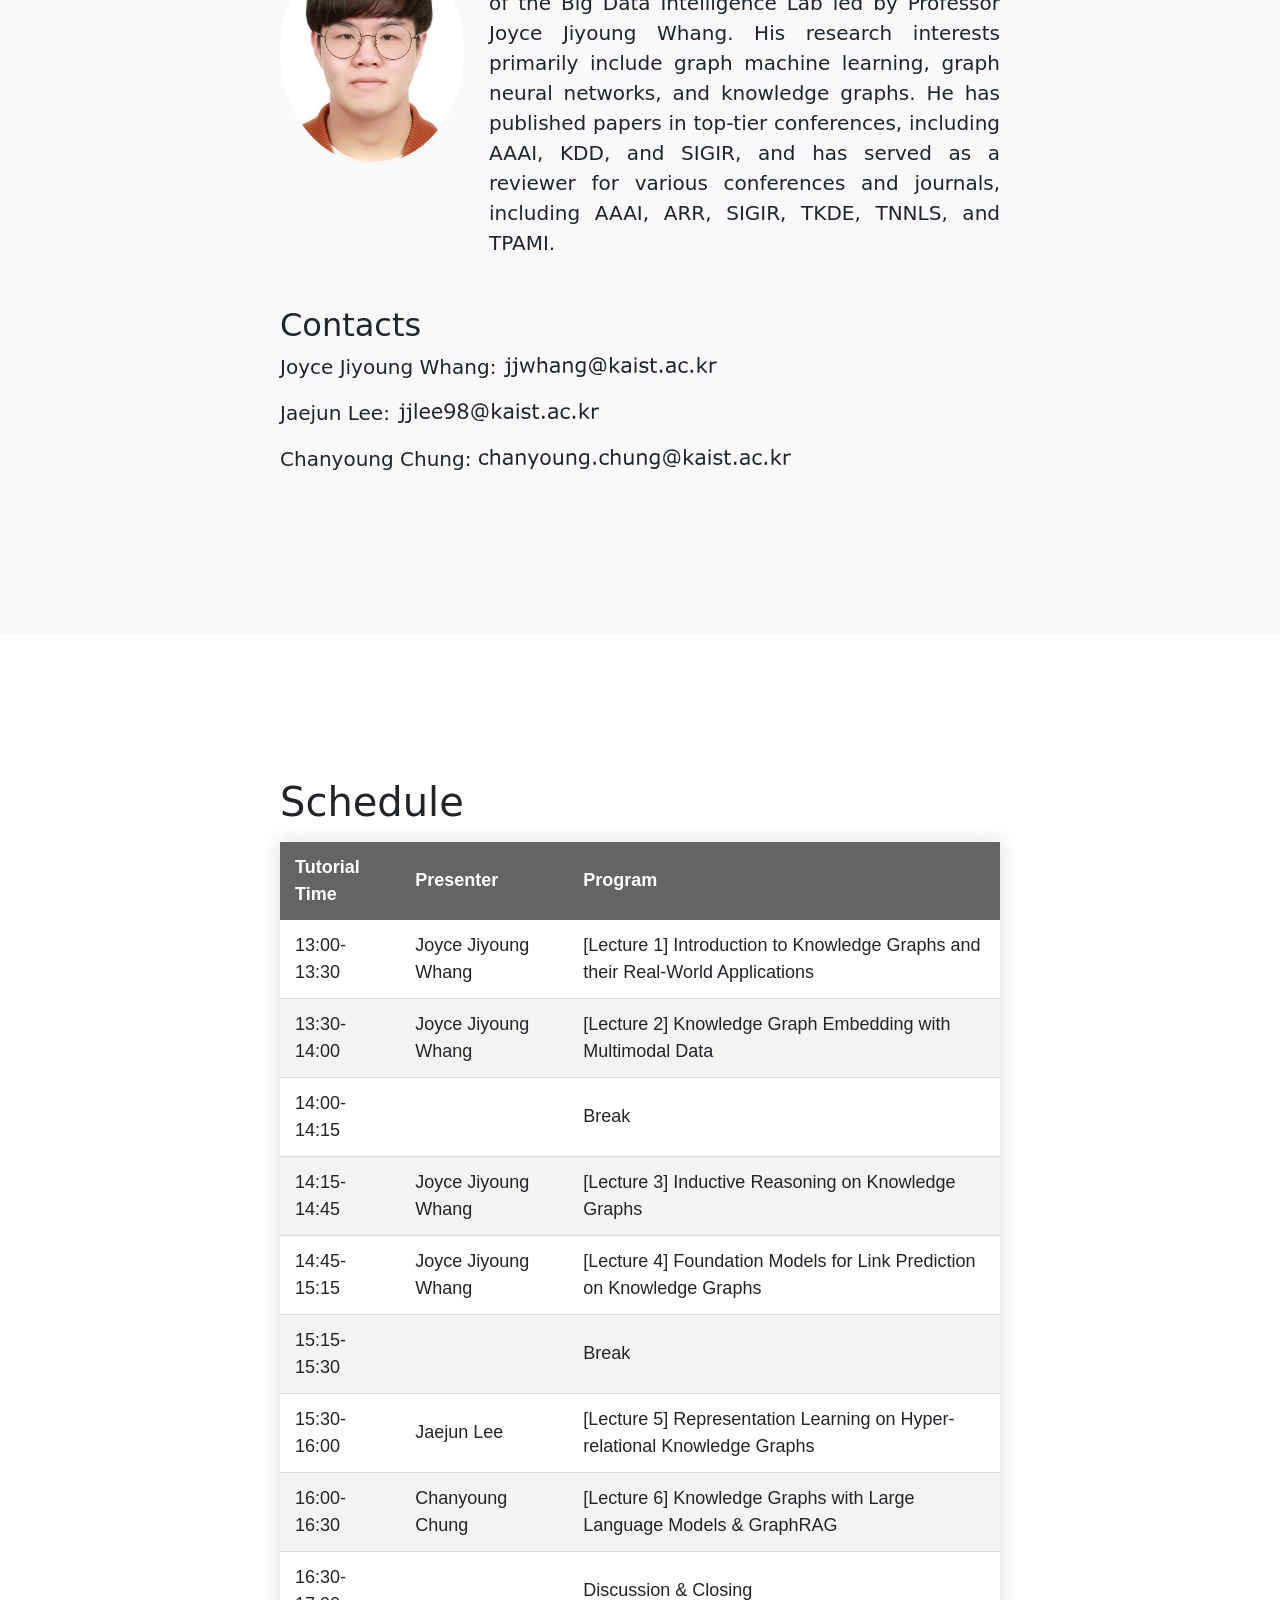
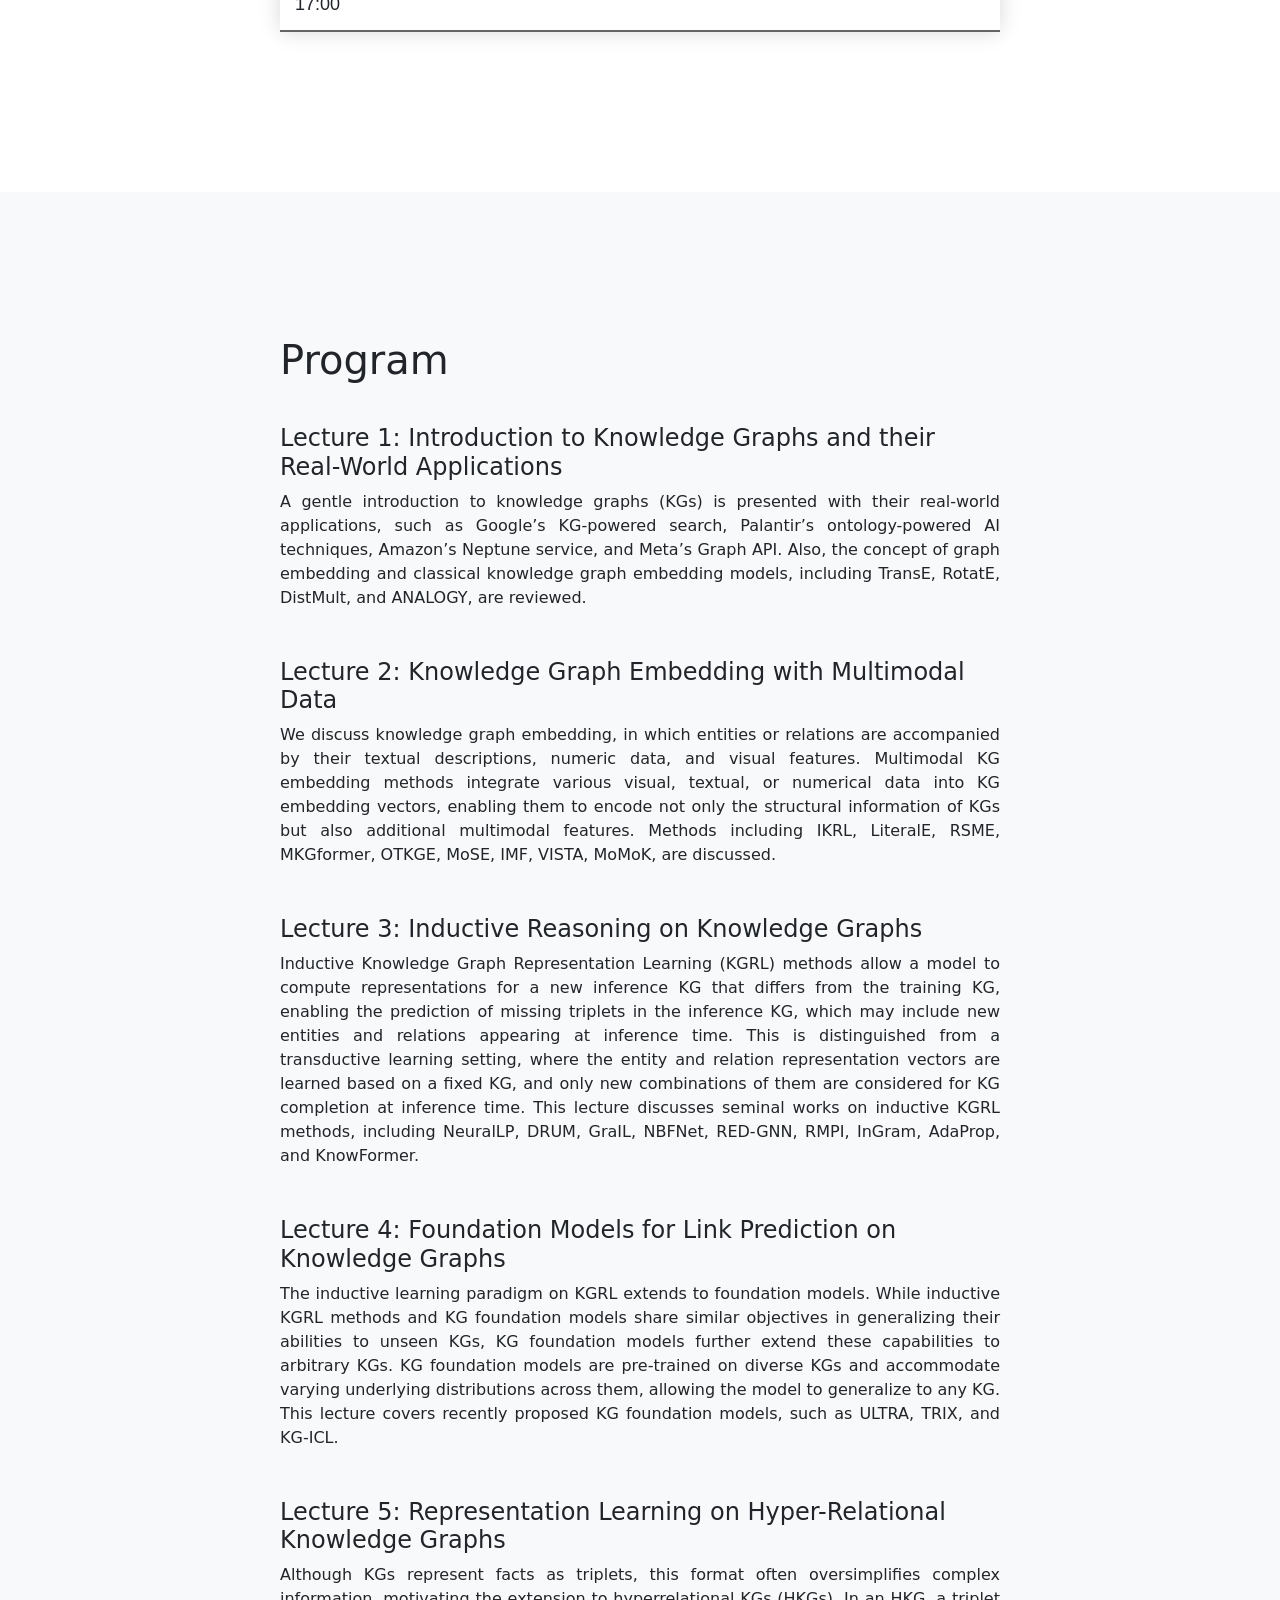
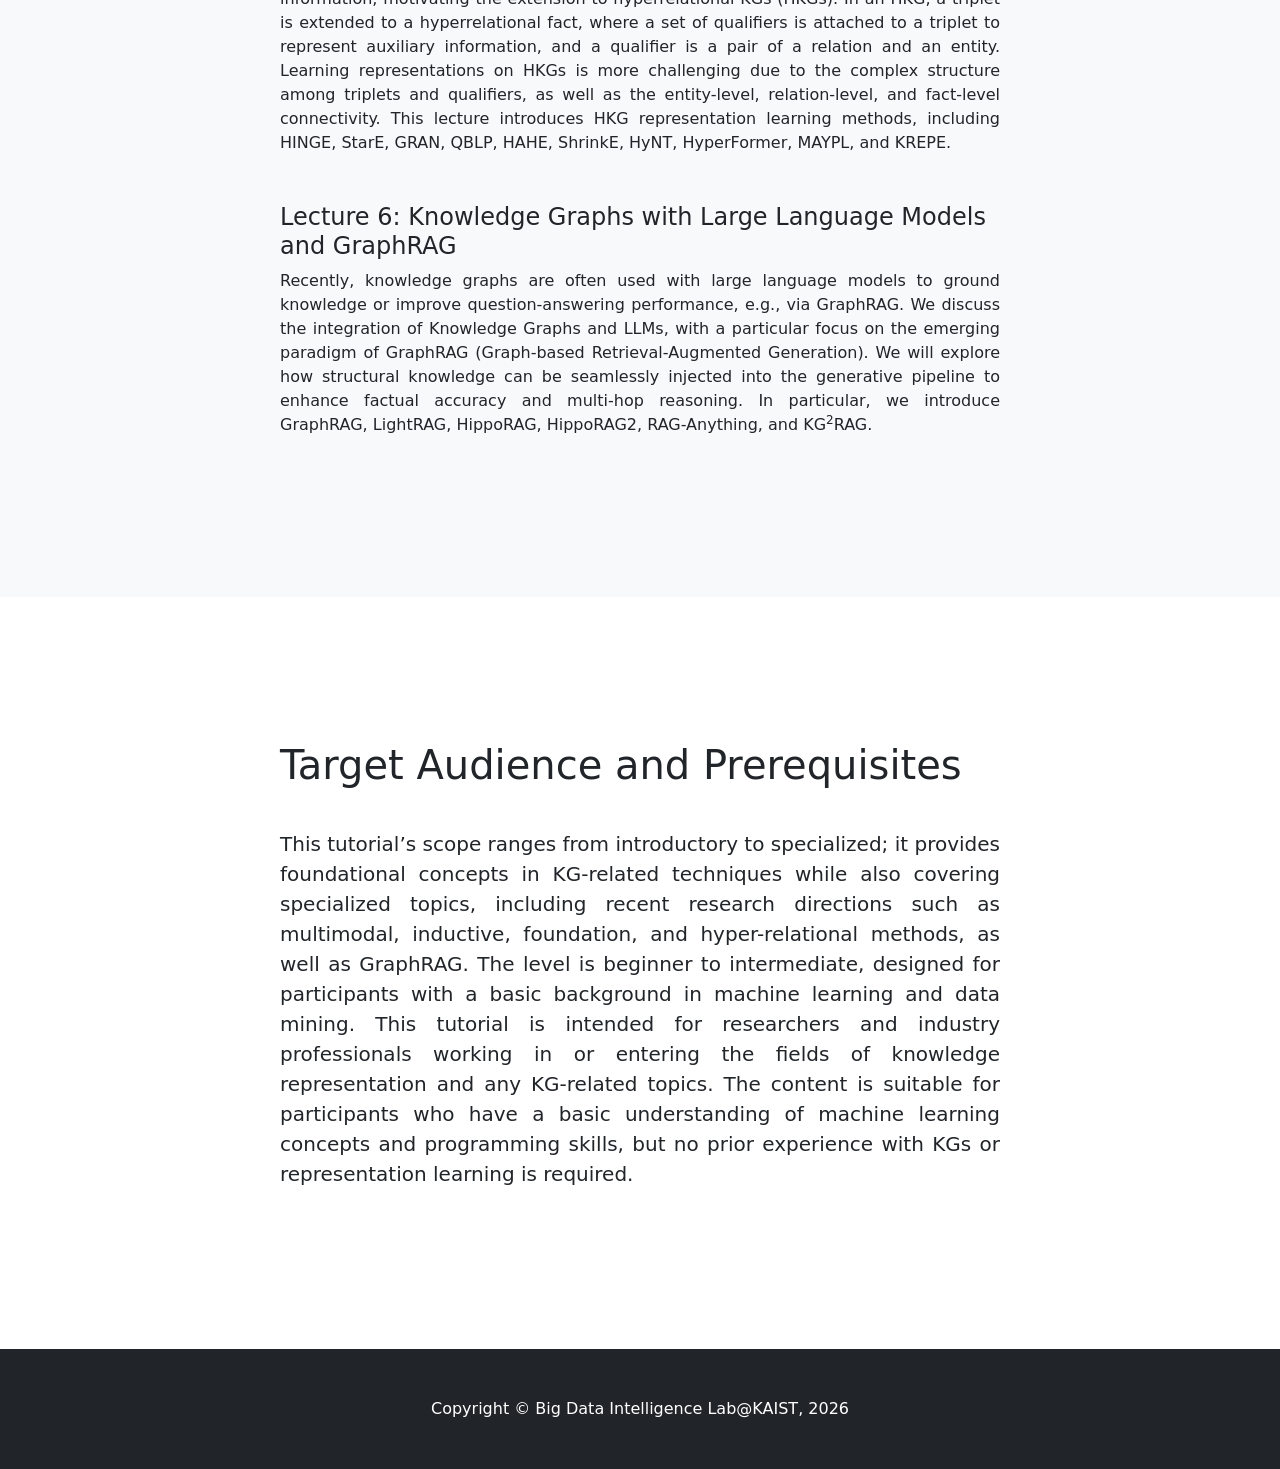
==== commit 423a27e5: "Update index.html" ====
--- a/kkg_kdd2026/index.html
+++ b/kkg_kdd2026/index.html
@@ -71,7 +71,7 @@
                         <div>
                             <h3 style="margin-left: 25px; margin-top: 0;"><a href="https://bdi-lab.kaist.ac.kr" target='_blank'>Joyce Jiyoung Whang</a></h3>
                         <p class="presenter-text">
-                            <b style="font-size: 22px;">Biography:</b> Joyce Jiyoung Whang is an associate professor at the Department of AI Computing at KAIST College of AI, where she has led the Big Data Intelligence Lab since July 2020. 
+                            <b style="font-size: 22px;">Biography:</b> Joyce Jiyoung Whang is an associate professor in the Department of AI Computing, College of AI, KAIST, where she has led the Big Data Intelligence Lab since July 2020. 
                             Before joining KAIST, she was an assistant professor of Computer Science and Engineering 
                             at Sungkyunkwan University (SKKU) from March 2016 to June 2020. She received her Ph.D. degree 
                             in Computer Science from the University of Texas at Austin in December 2015 under the supervision of 
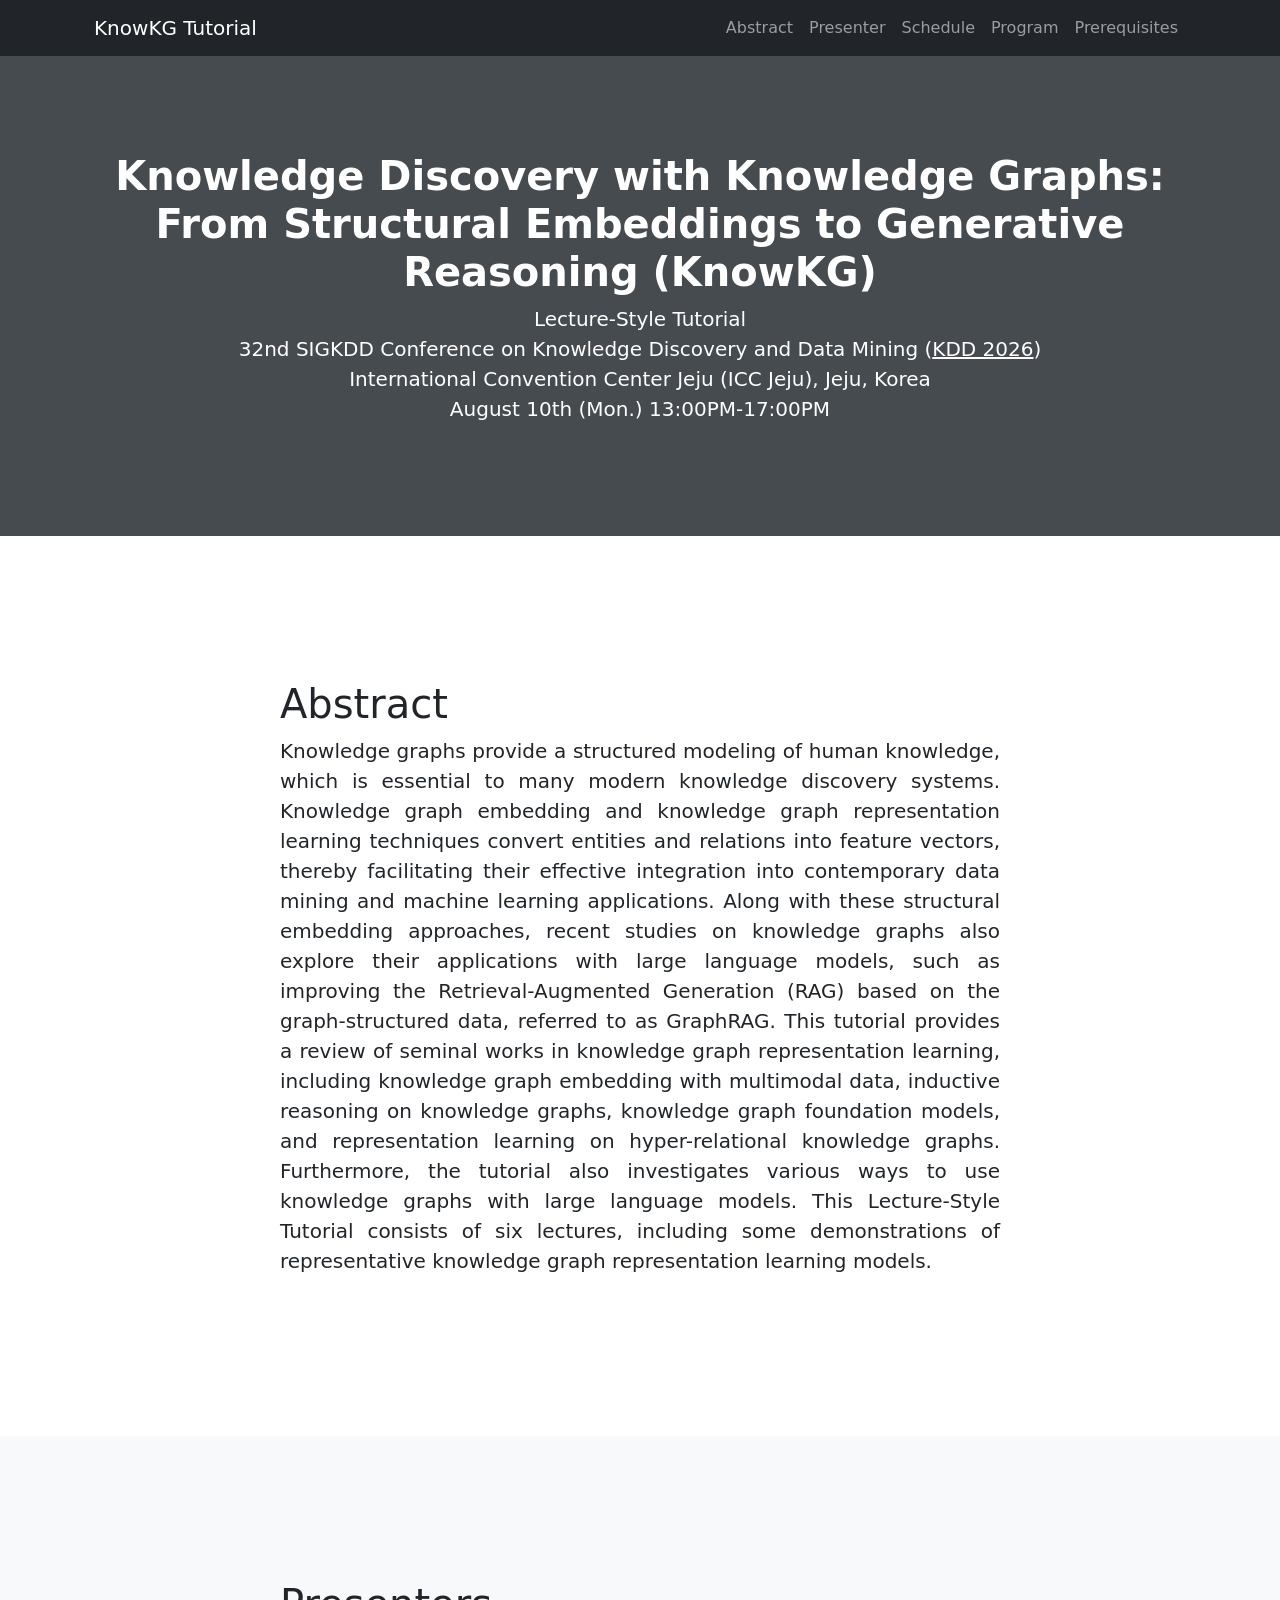
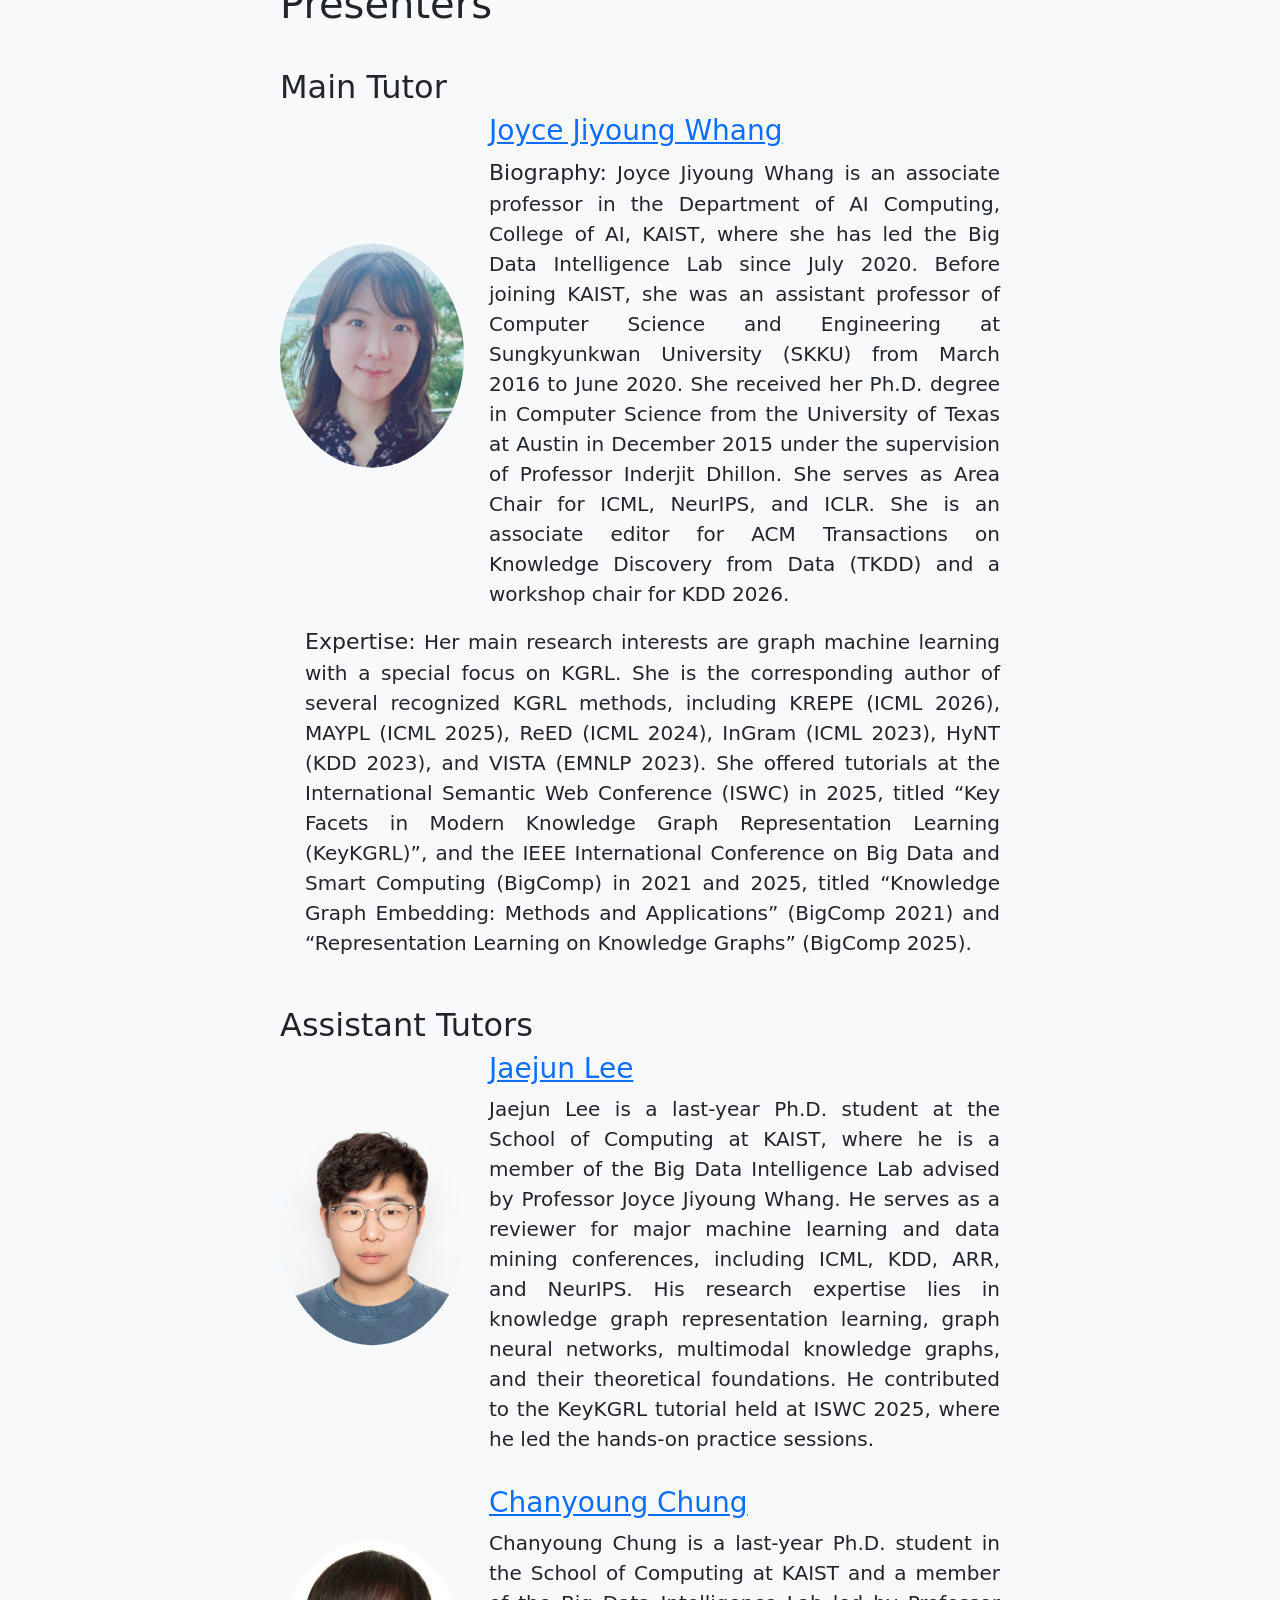
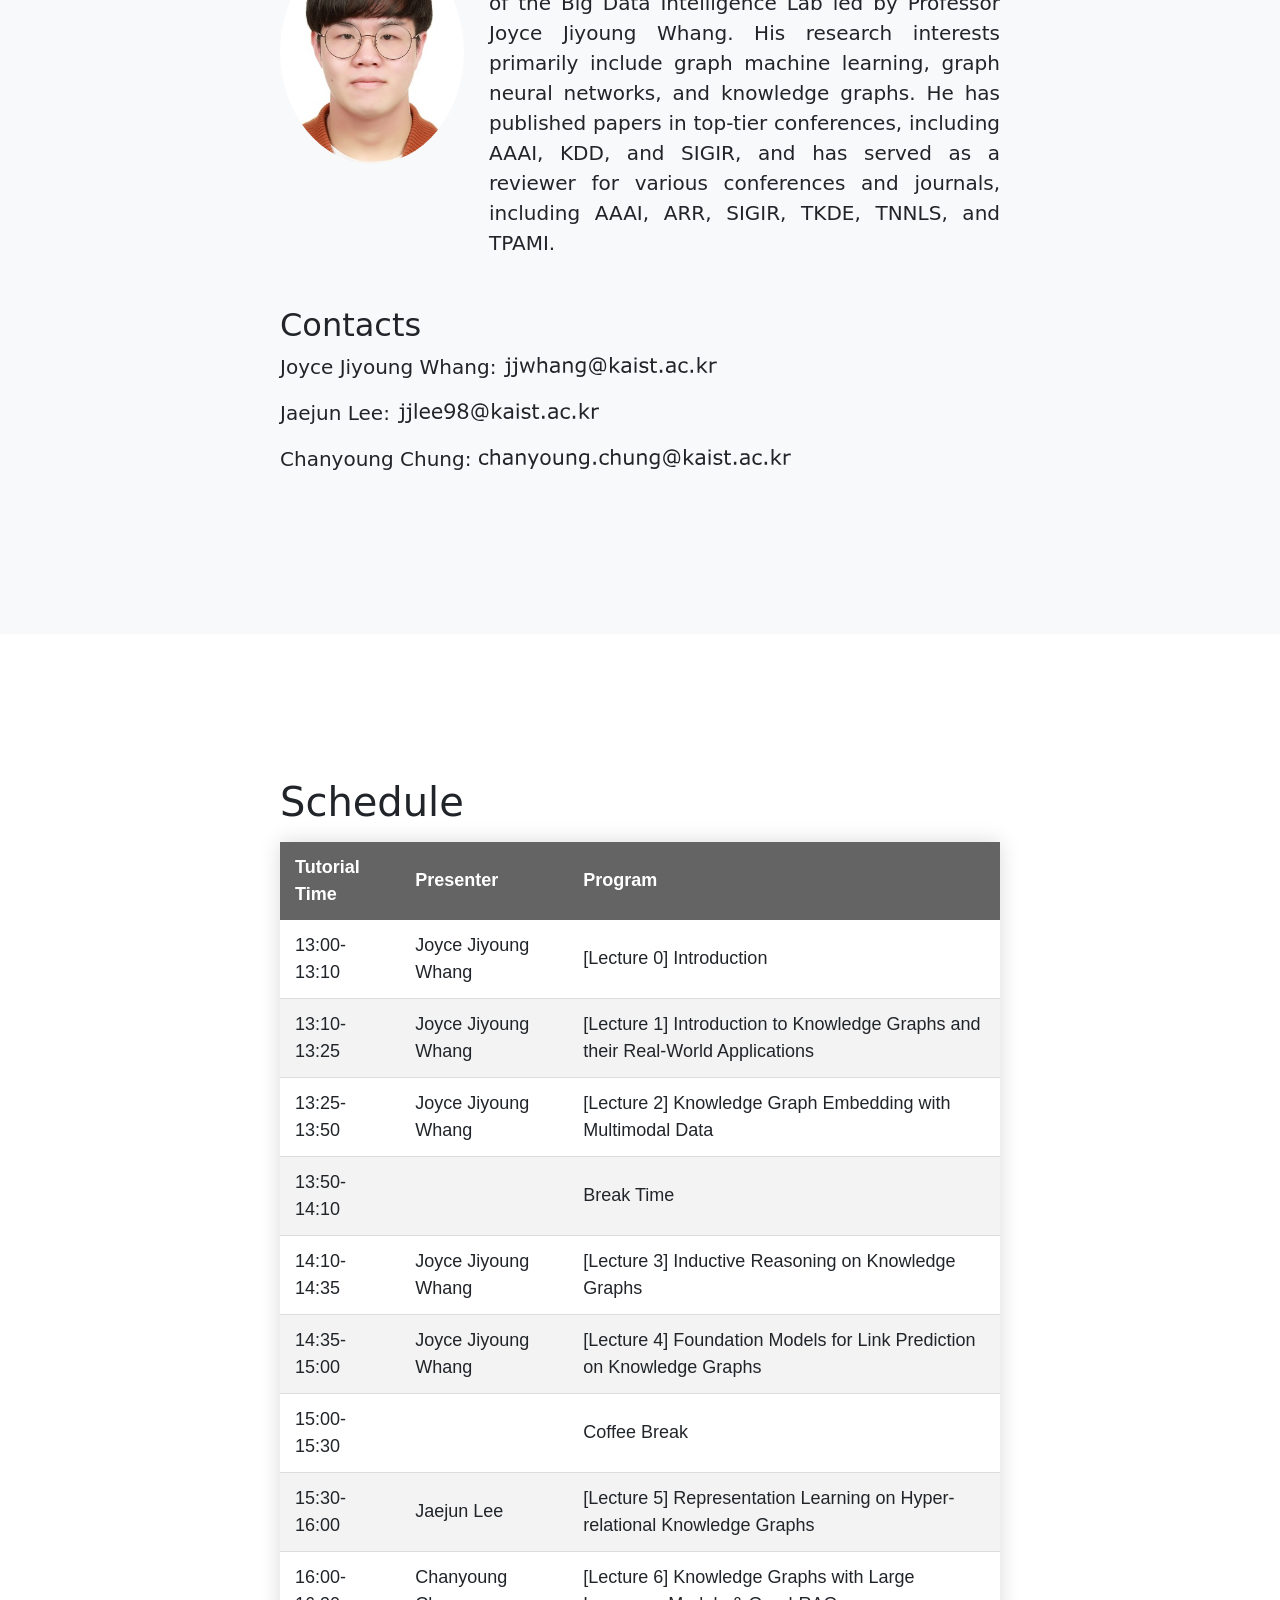
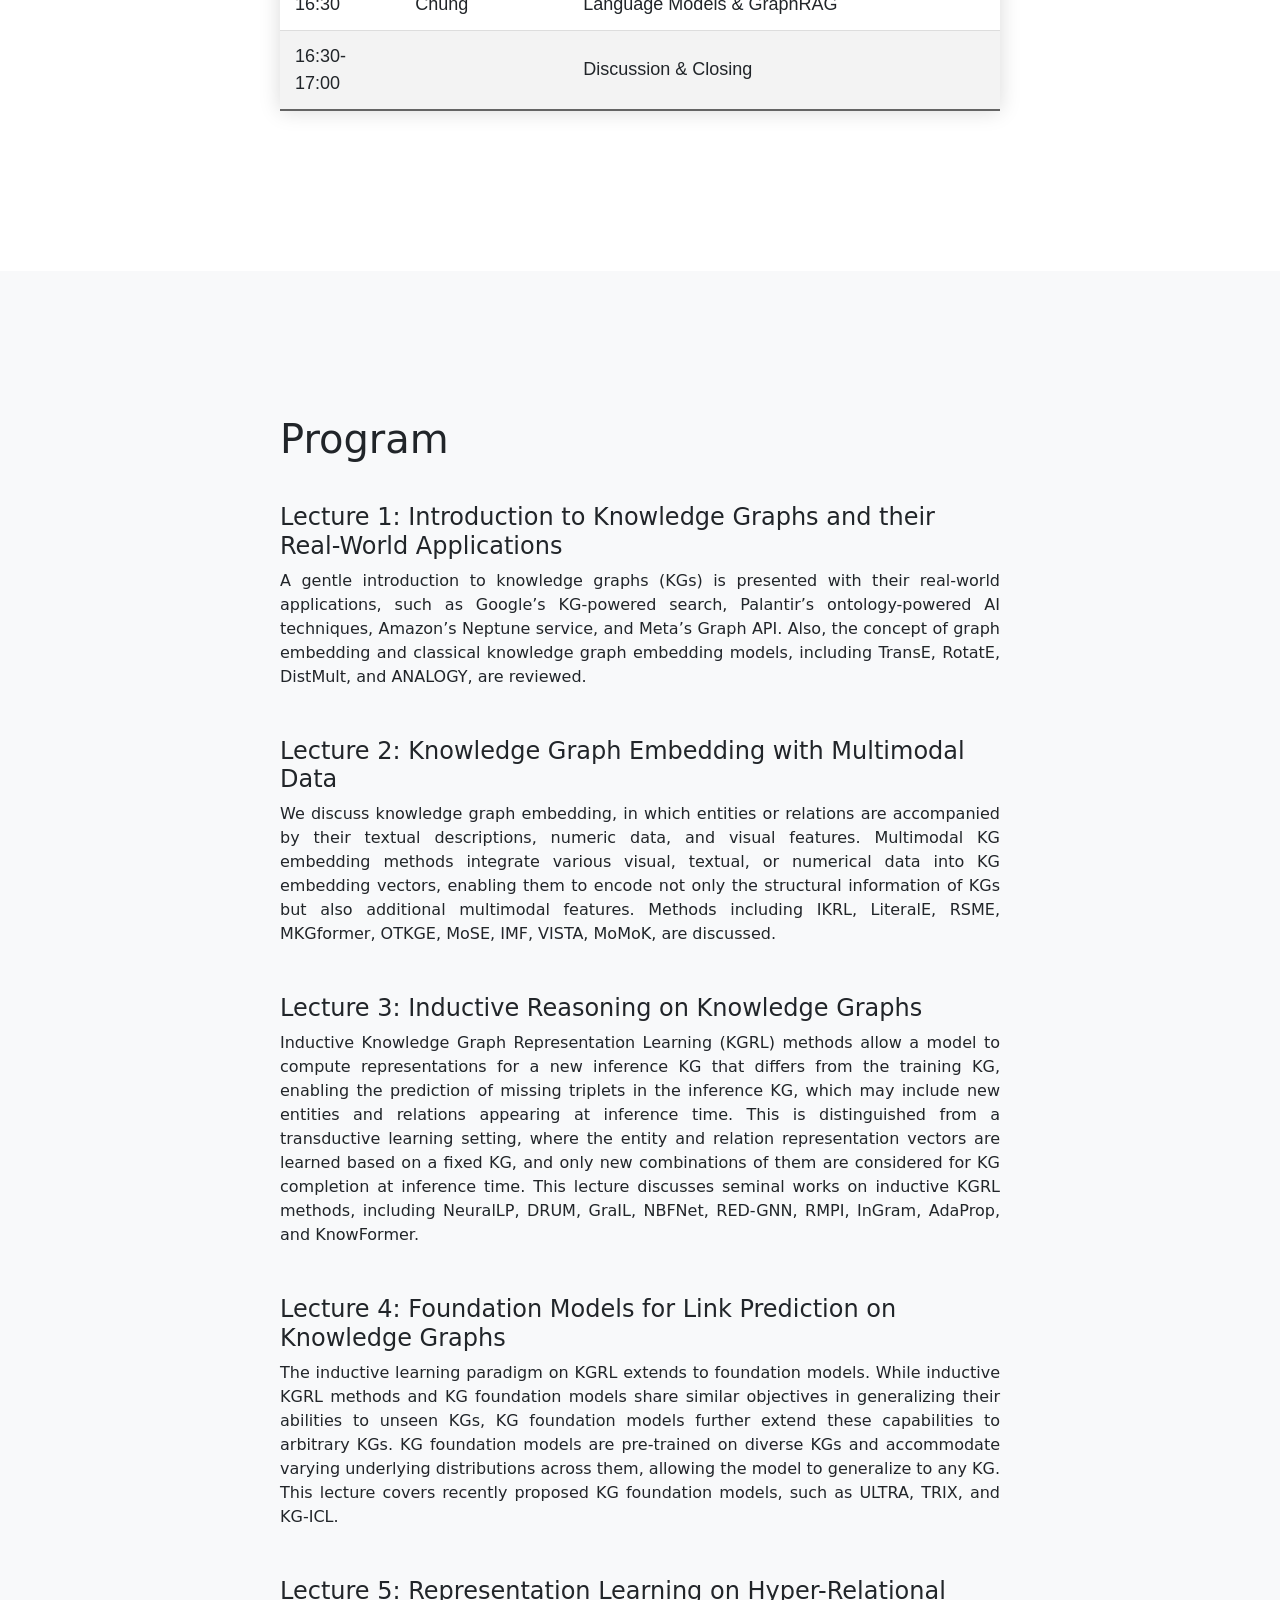
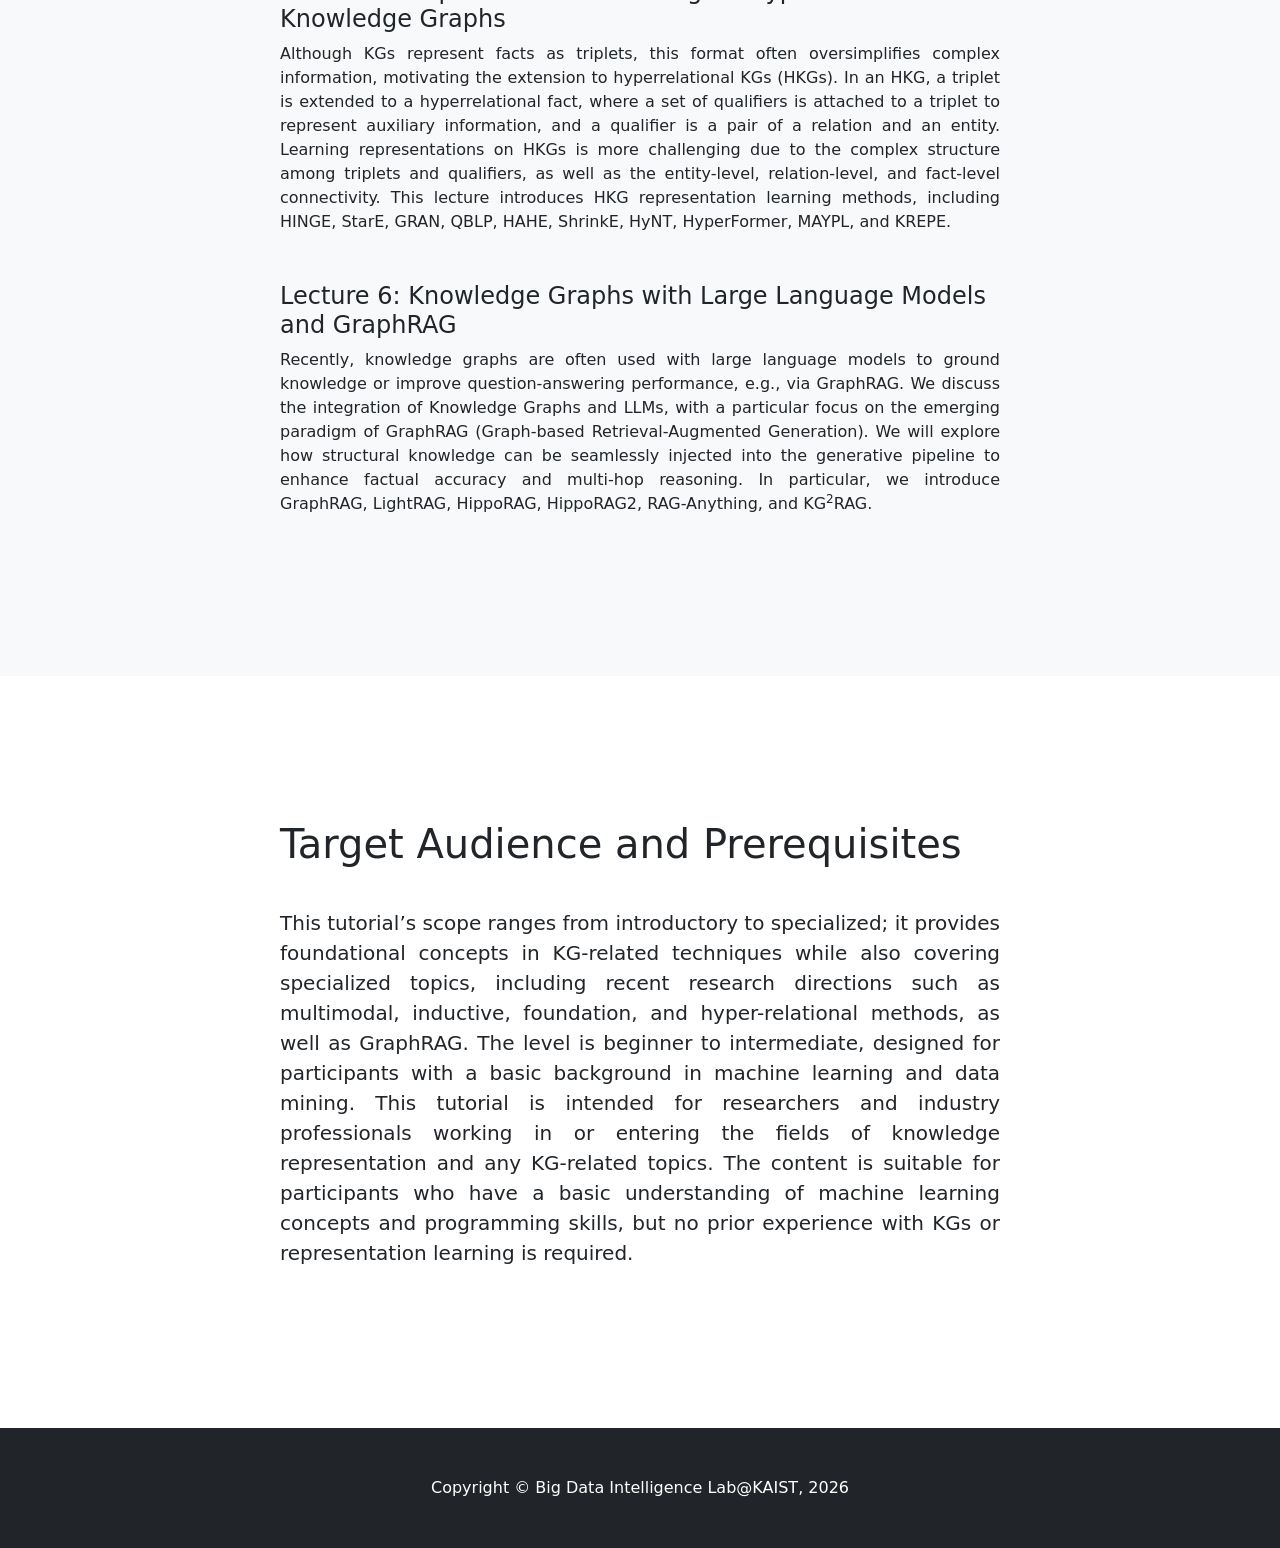
==== commit baead9df: "Update lecture schedule times and labels" ====
--- a/kkg_kdd2026/index.html
+++ b/kkg_kdd2026/index.html
@@ -160,34 +160,39 @@
                             </thead>
                             <tbody>
                             <tr>
-                              <td>13:00-13:30</td>
+                              <td>13:00-13:10</td>
+                              <td>Joyce Jiyoung Whang</td>
+                              <td>[Lecture 0] Introduction</td>
+                            </tr>
+                            <tr>
+                              <td>13:10-13:25</td>
                               <td>Joyce Jiyoung Whang</td>
                               <td>[Lecture 1] Introduction to Knowledge Graphs and their Real-World Applications</td>
                             </tr>
                             <tr>
-                                <td>13:30-14:00</td>
+                                <td>13:25-13:50</td>
                                 <td>Joyce Jiyoung Whang</td>
                                 <td>[Lecture 2] Knowledge Graph Embedding with Multimodal Data</td>
                             </tr>
                             <tr>
-                                <td>14:00-14:15</td>
+                                <td>13:50-14:10</td>
                                 <td>  </td>
-                                <td>Break</td>
-                            </tr>
-                            <tr>
-                                <td>14:15-14:45</td>
+                                <td>Break Time</td>
+                            </tr>
+                            <tr>
+                                <td>14:10-14:35</td>
                                 <td>Joyce Jiyoung Whang</td>
                                 <td>[Lecture 3] Inductive Reasoning on Knowledge Graphs</td>
                             </tr>
                             <tr>
-                                <td>14:45-15:15</td>
+                                <td>14:35-15:00</td>
                                 <td>Joyce Jiyoung Whang</td>
                                 <td>[Lecture 4] Foundation Models for Link Prediction on Knowledge Graphs</td>
                             </tr>
                             <tr>
-                                <td>15:15-15:30</td>
+                                <td>15:00-15:30</td>
                                 <td>  </td>
-                                <td>Break</td>
+                                <td>Coffee Break</td>
                             </tr>
                             <tr>
                                 <td>15:30-16:00</td>
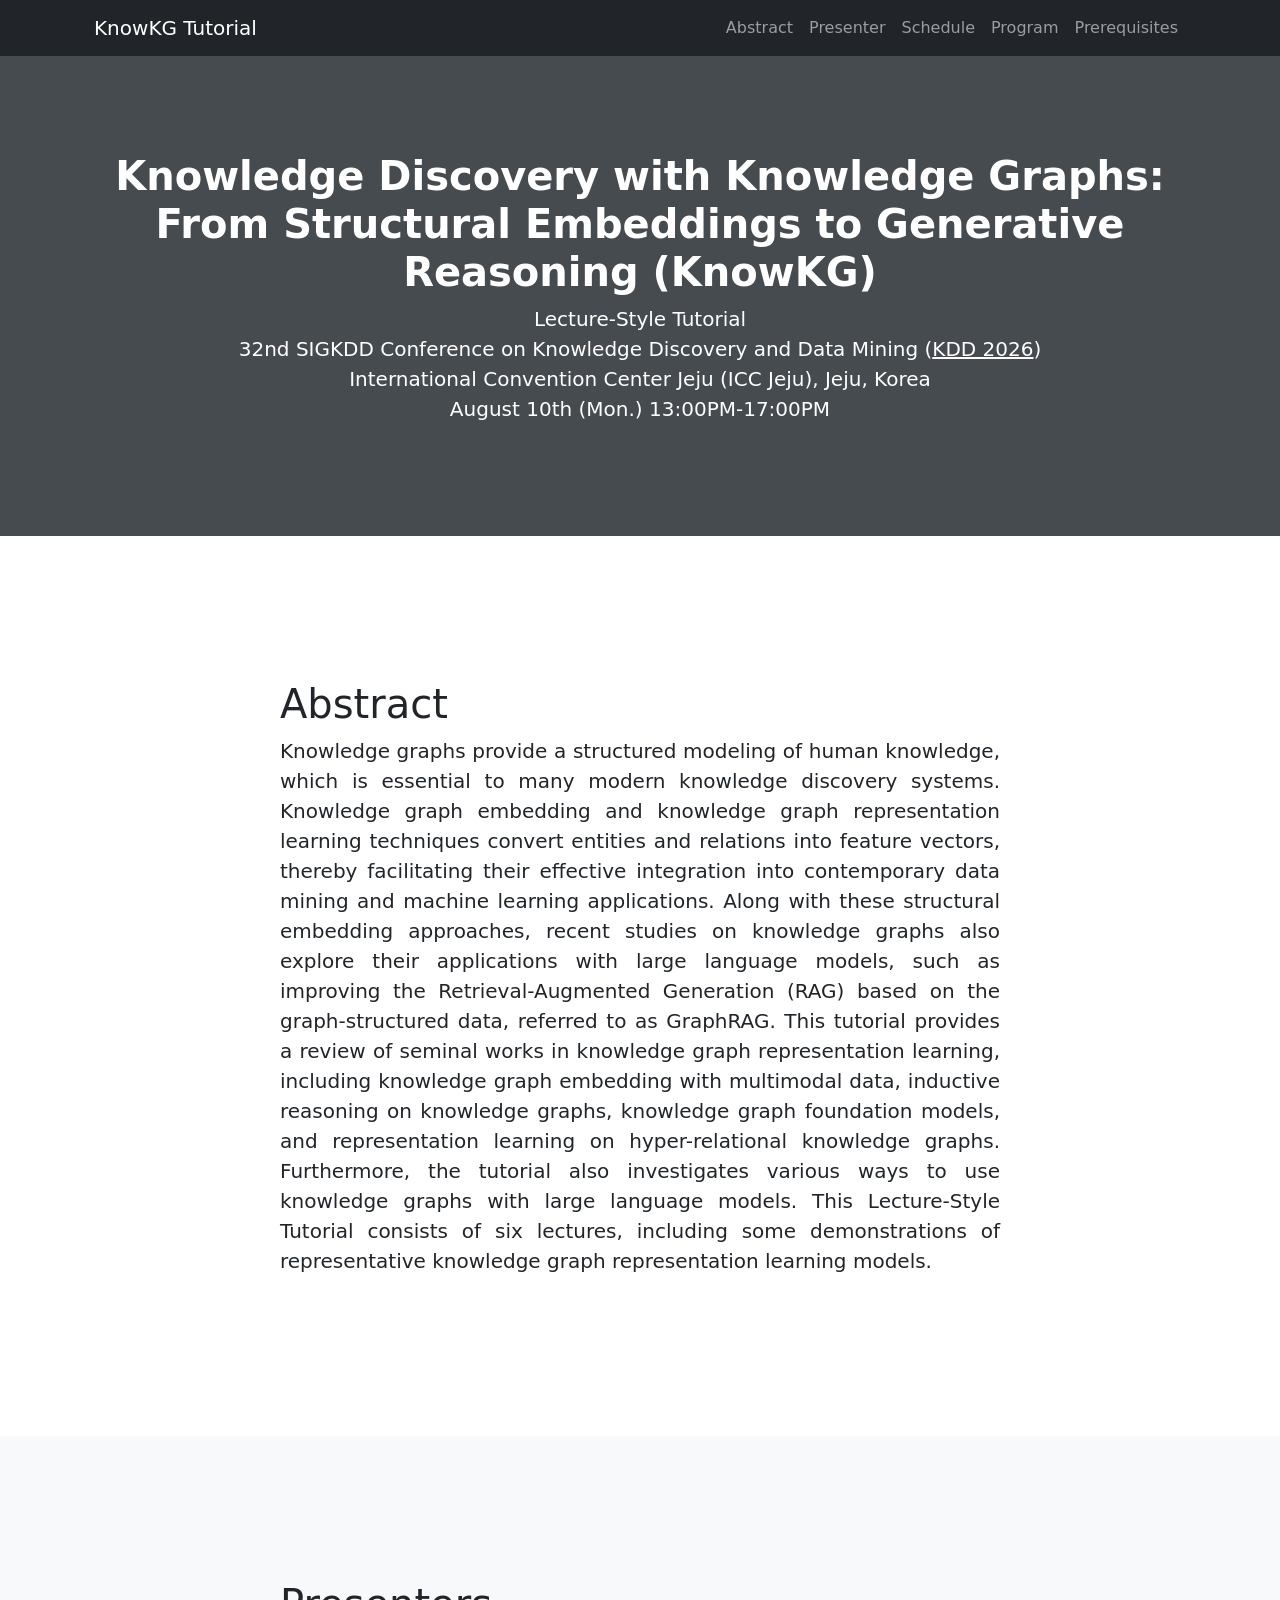
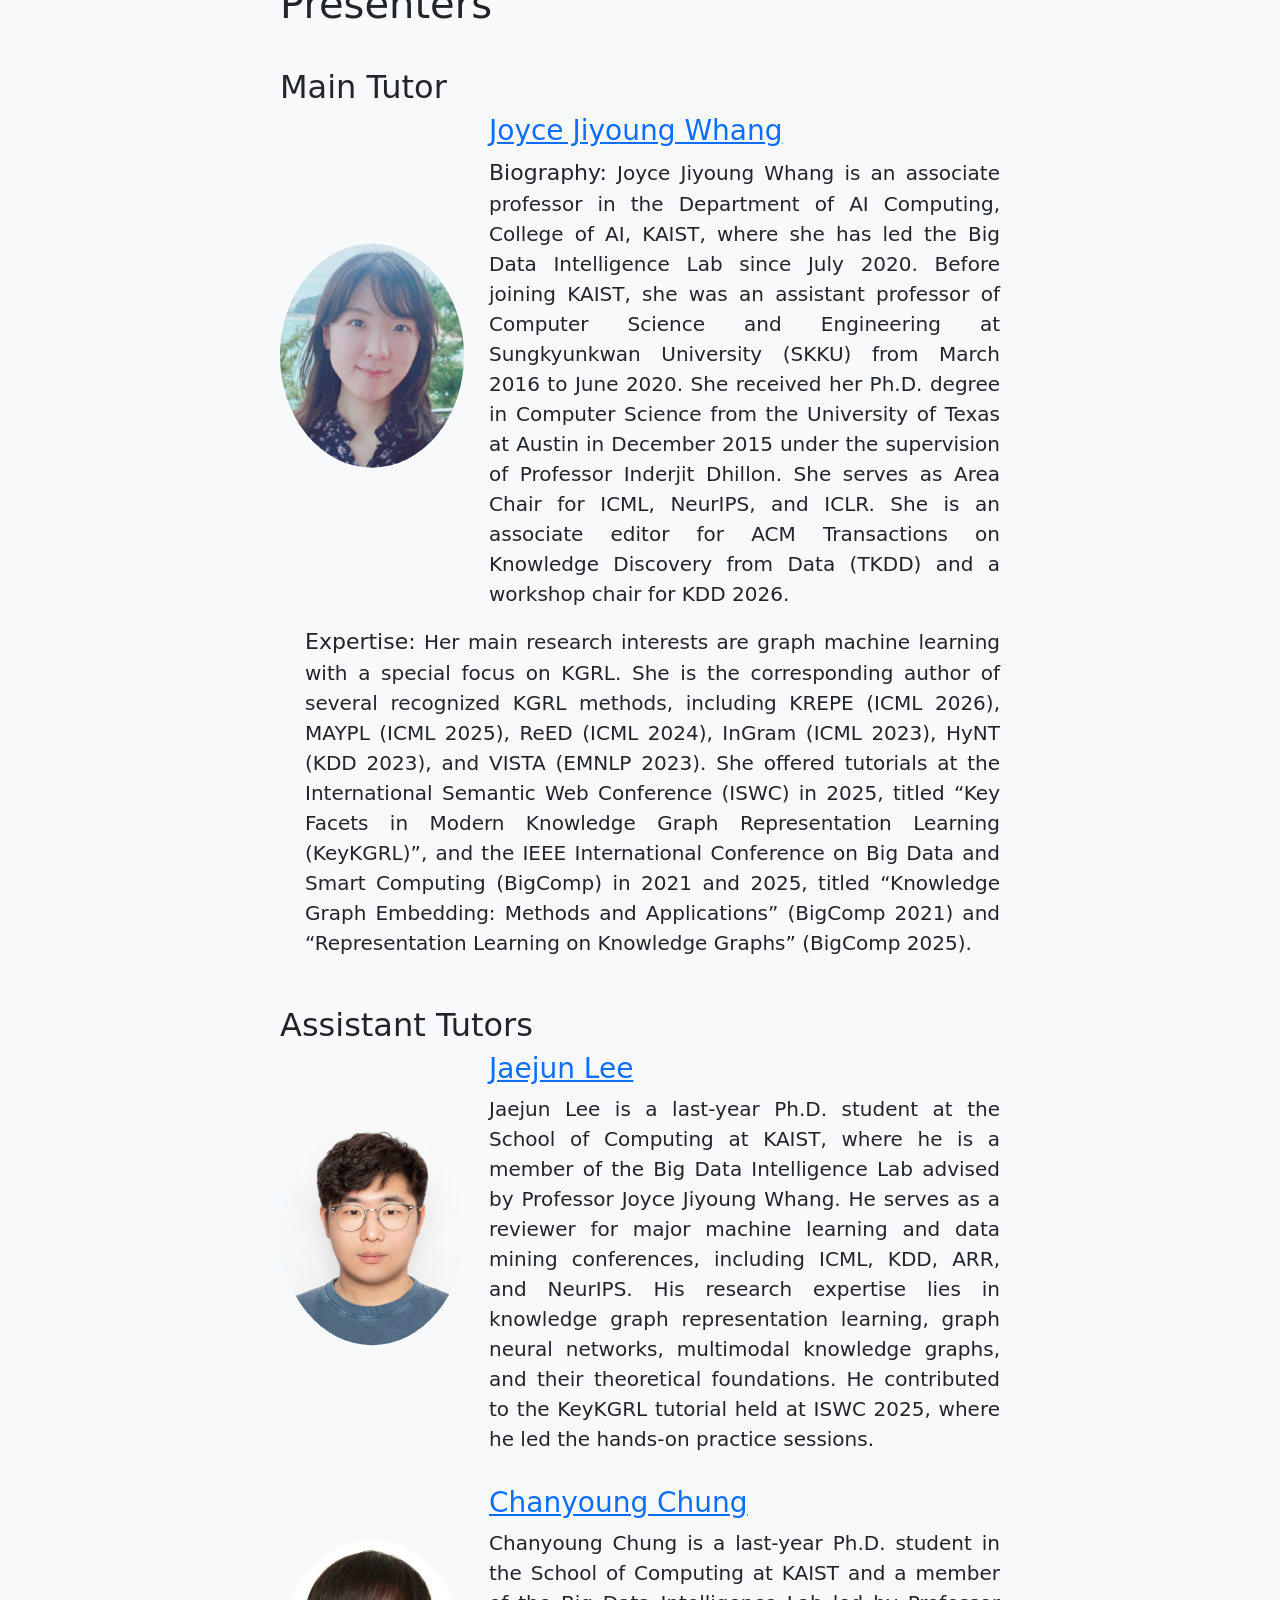
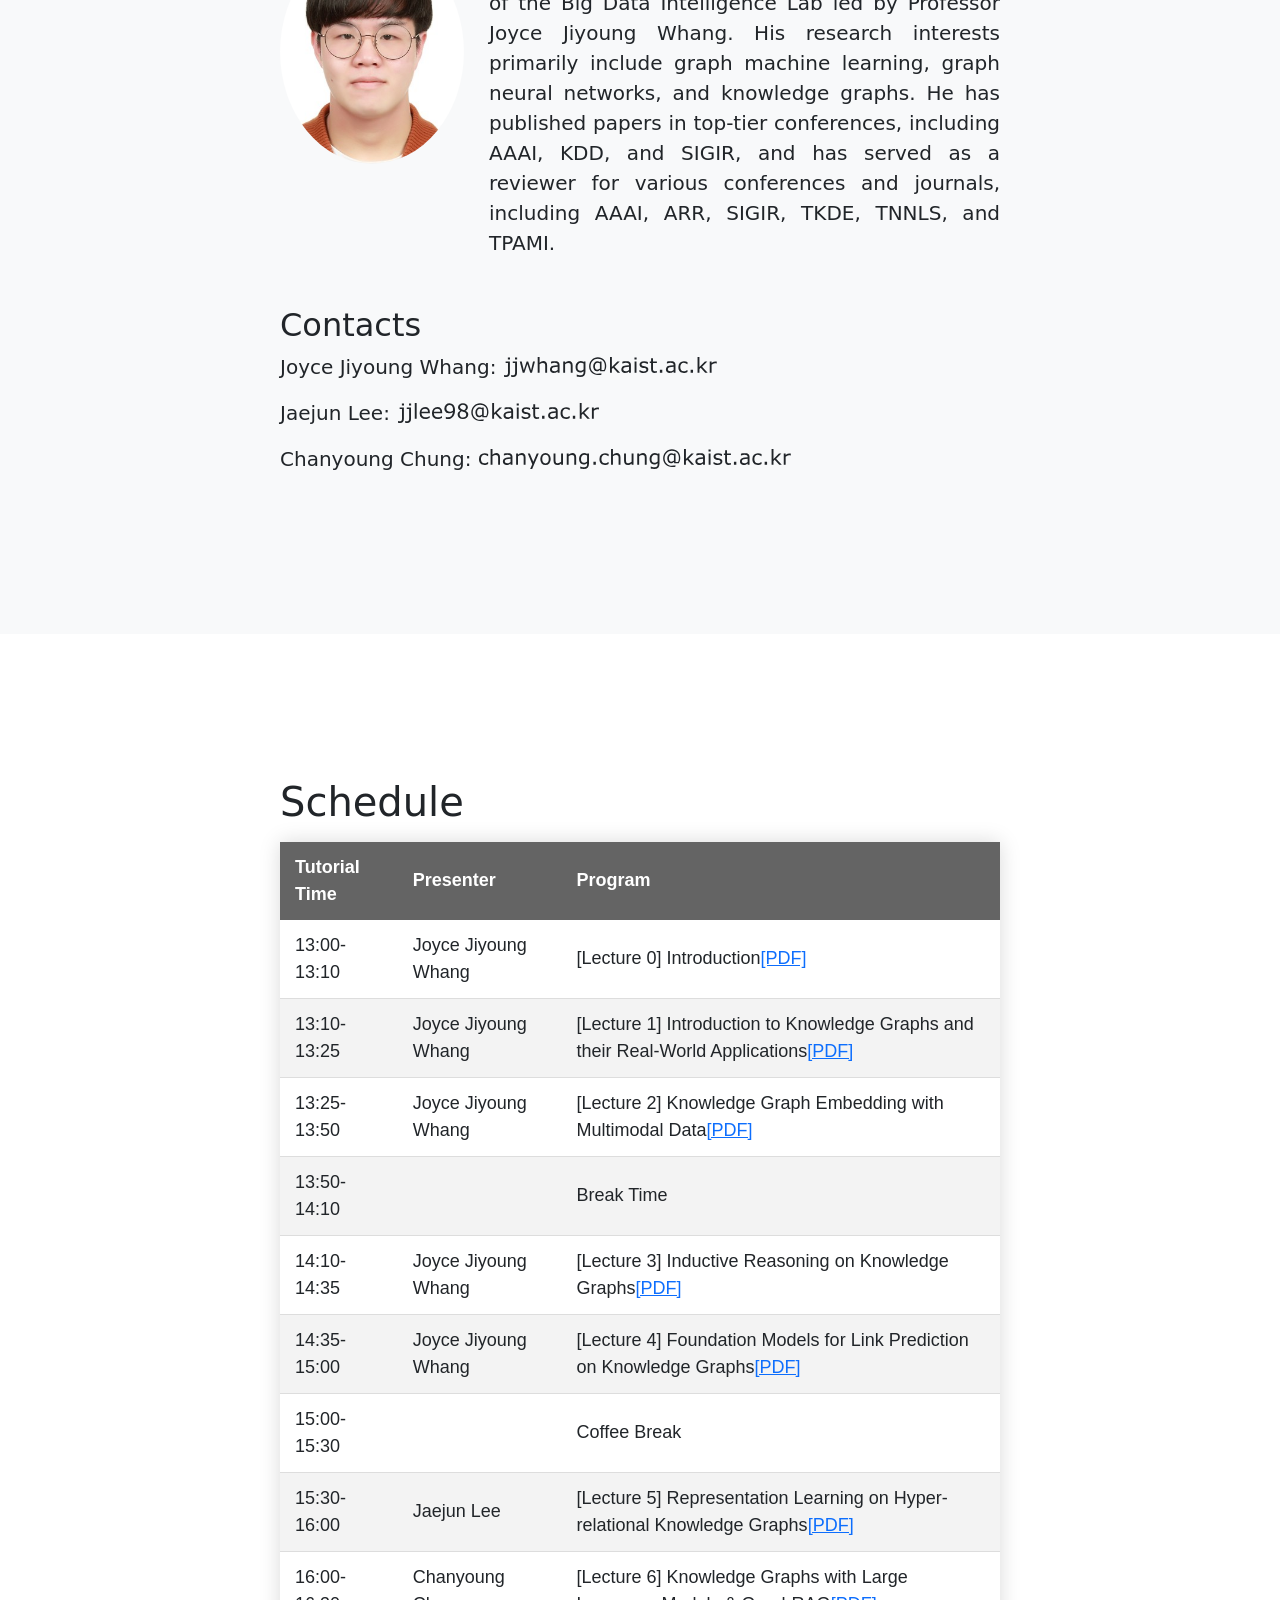
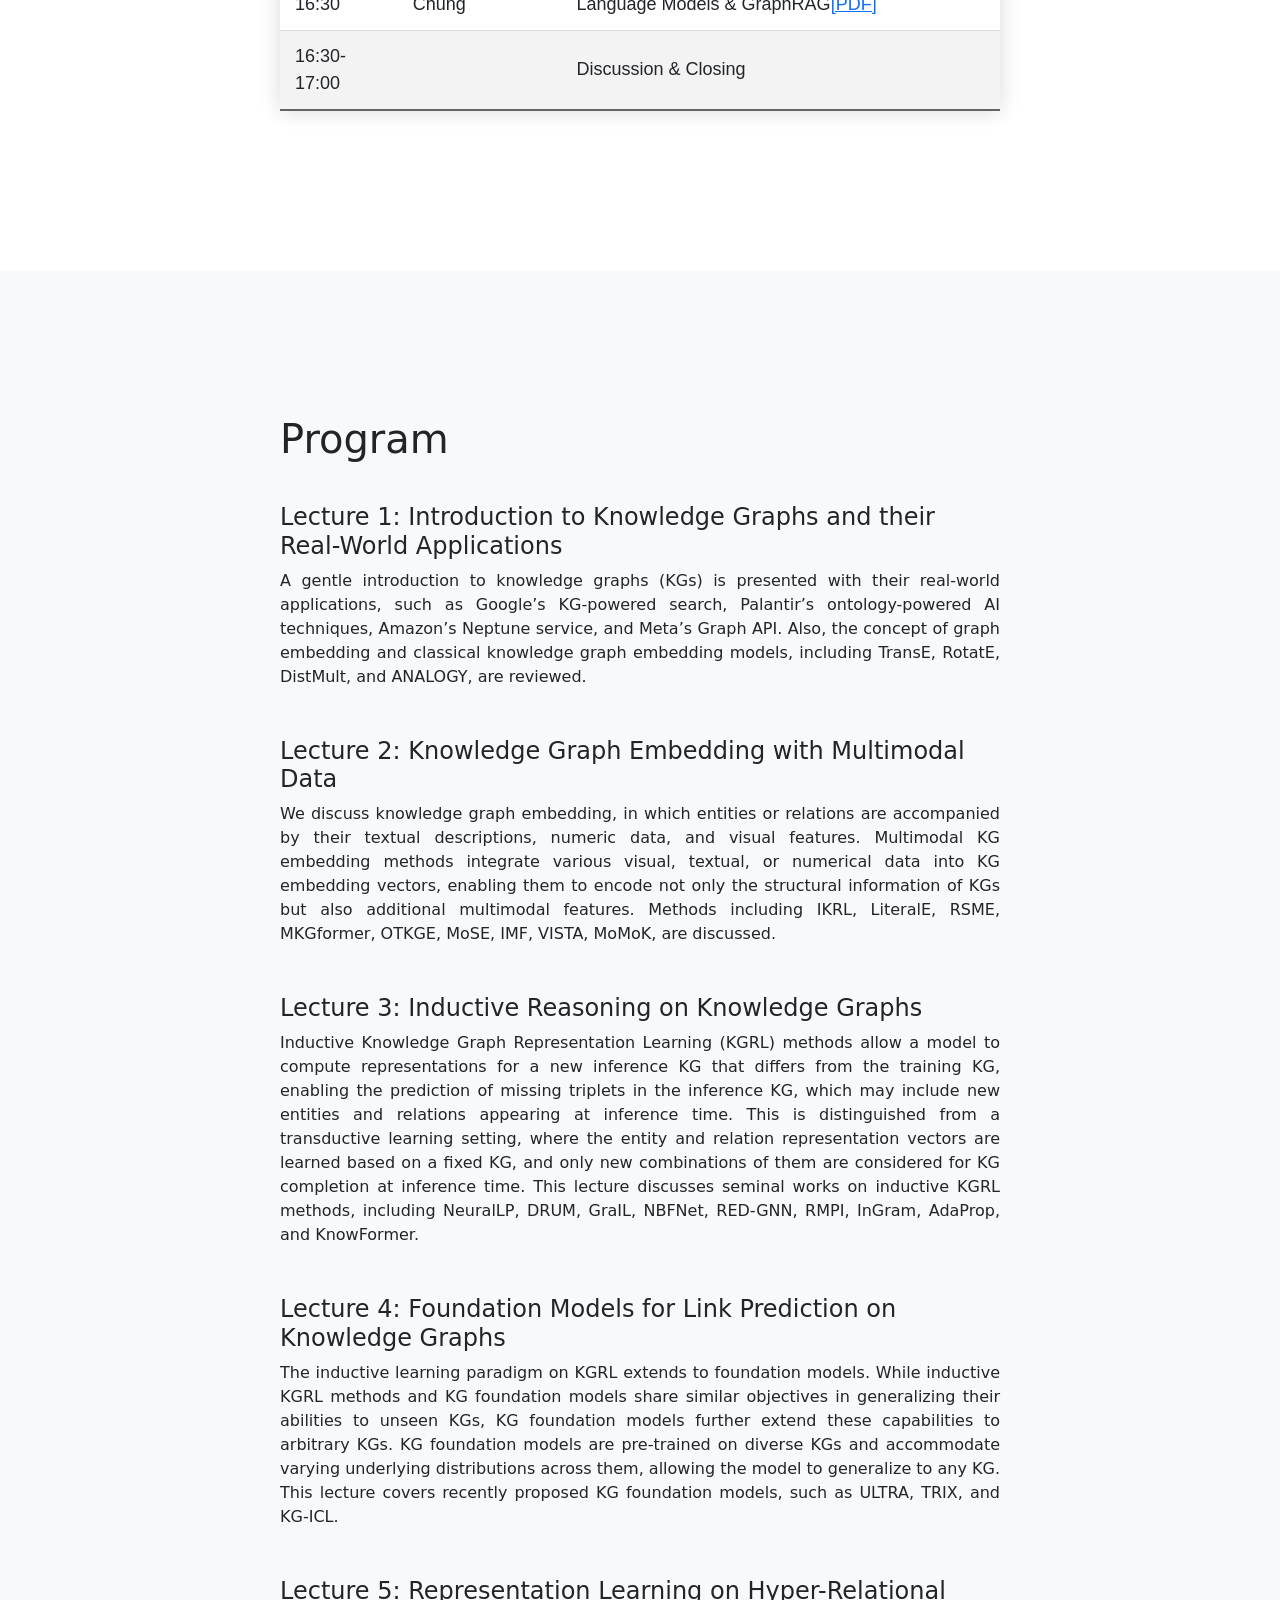
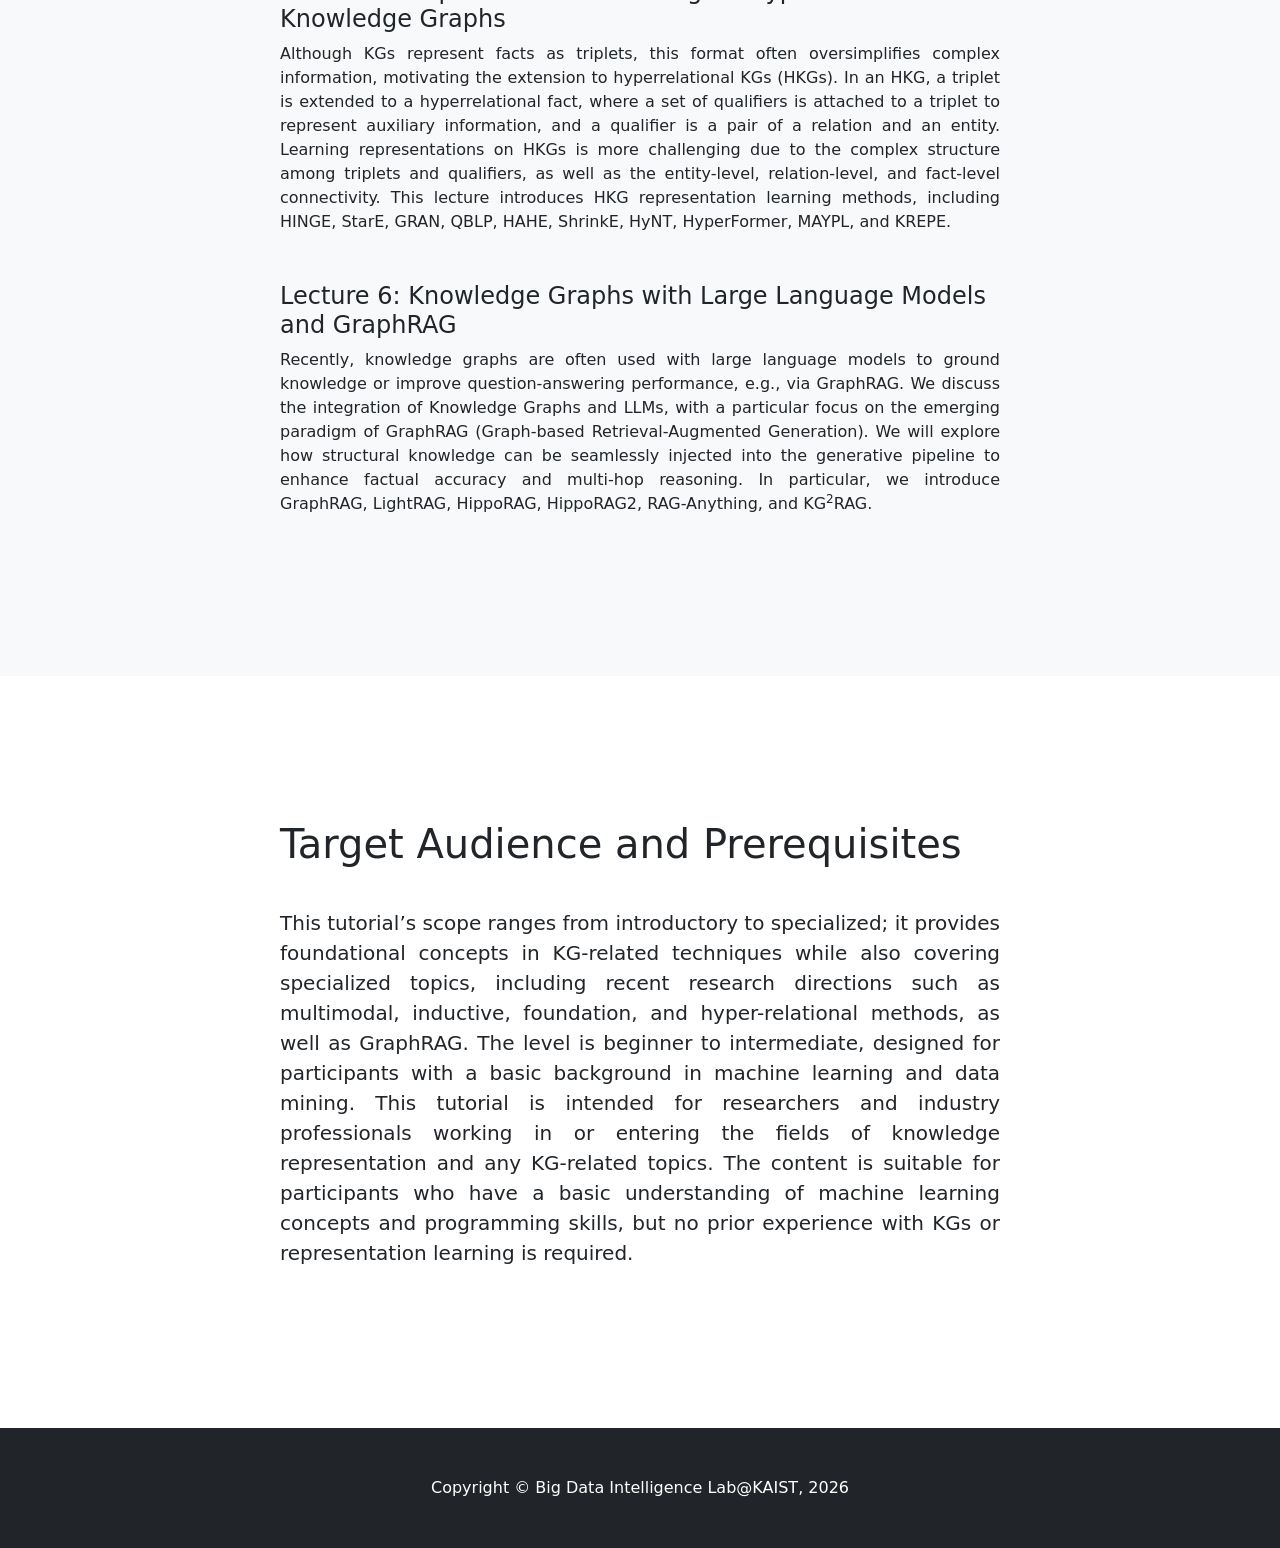
==== commit acbba917: "Add PDF links for lecture notes in index.html Added PDF links for lecture notes in the schedule." ====
--- a/kkg_kdd2026/index.html
+++ b/kkg_kdd2026/index.html
@@ -162,17 +162,17 @@
                             <tr>
                               <td>13:00-13:10</td>
                               <td>Joyce Jiyoung Whang</td>
-                              <td>[Lecture 0] Introduction</td>
+                              <td>[Lecture 0] Introduction<a href="./notes/[Lecture0]Introduction.pdf" target='_blank'>[PDF]</a></td>
                             </tr>
                             <tr>
                               <td>13:10-13:25</td>
                               <td>Joyce Jiyoung Whang</td>
-                              <td>[Lecture 1] Introduction to Knowledge Graphs and their Real-World Applications</td>
+                              <td>[Lecture 1] Introduction to Knowledge Graphs and their Real-World Applications<a href="./notes/[Lecture1]Introduction_to_KGs_and_their_Real-World_Applications.pdf" target='_blank'>[PDF]</a></td>
                             </tr>
                             <tr>
                                 <td>13:25-13:50</td>
                                 <td>Joyce Jiyoung Whang</td>
-                                <td>[Lecture 2] Knowledge Graph Embedding with Multimodal Data</td>
+                                <td>[Lecture 2] Knowledge Graph Embedding with Multimodal Data<a href="./notes/[Lecture2]KG_Embedding_with_Multimodal_Data.pdf" target='_blank'>[PDF]</a></td>
                             </tr>
                             <tr>
                                 <td>13:50-14:10</td>
@@ -182,12 +182,12 @@
                             <tr>
                                 <td>14:10-14:35</td>
                                 <td>Joyce Jiyoung Whang</td>
-                                <td>[Lecture 3] Inductive Reasoning on Knowledge Graphs</td>
+                                <td>[Lecture 3] Inductive Reasoning on Knowledge Graphs<a href="./notes/[Lecture3]Inductive_Reasoning_on_KGs.pdf" target='_blank'>[PDF]</a></td>
                             </tr>
                             <tr>
                                 <td>14:35-15:00</td>
                                 <td>Joyce Jiyoung Whang</td>
-                                <td>[Lecture 4] Foundation Models for Link Prediction on Knowledge Graphs</td>
+                                <td>[Lecture 4] Foundation Models for Link Prediction on Knowledge Graphs<a href="./notes/[Lecture4]Foundation_Models_for_Link_Prediction_on_KGs.pdf" target='_blank'>[PDF]</a></td>
                             </tr>
                             <tr>
                                 <td>15:00-15:30</td>
@@ -197,12 +197,12 @@
                             <tr>
                                 <td>15:30-16:00</td>
                                 <td>Jaejun Lee</td>
-                                <td>[Lecture 5] Representation Learning on Hyper-relational Knowledge Graphs</td>
+                                <td>[Lecture 5] Representation Learning on Hyper-relational Knowledge Graphs<a href="./notes/[Lecture5]Representation_Learning_on_HKGs.pdf" target='_blank'>[PDF]</a></td>
                             </tr>
                             <tr>
                                 <td>16:00-16:30</td>
                                 <td>Chanyoung Chung</td>
-                                <td>[Lecture 6] Knowledge Graphs with Large Language Models & GraphRAG</td>
+                                <td>[Lecture 6] Knowledge Graphs with Large Language Models & GraphRAG<a href="./notes/[Lecture6]KGs_with_LLMs_and_GraphRAG.pdf" target='_blank'>[PDF]</a></td>
                             </tr>
                             <tr>
                                 <td>16:30-17:00</td>
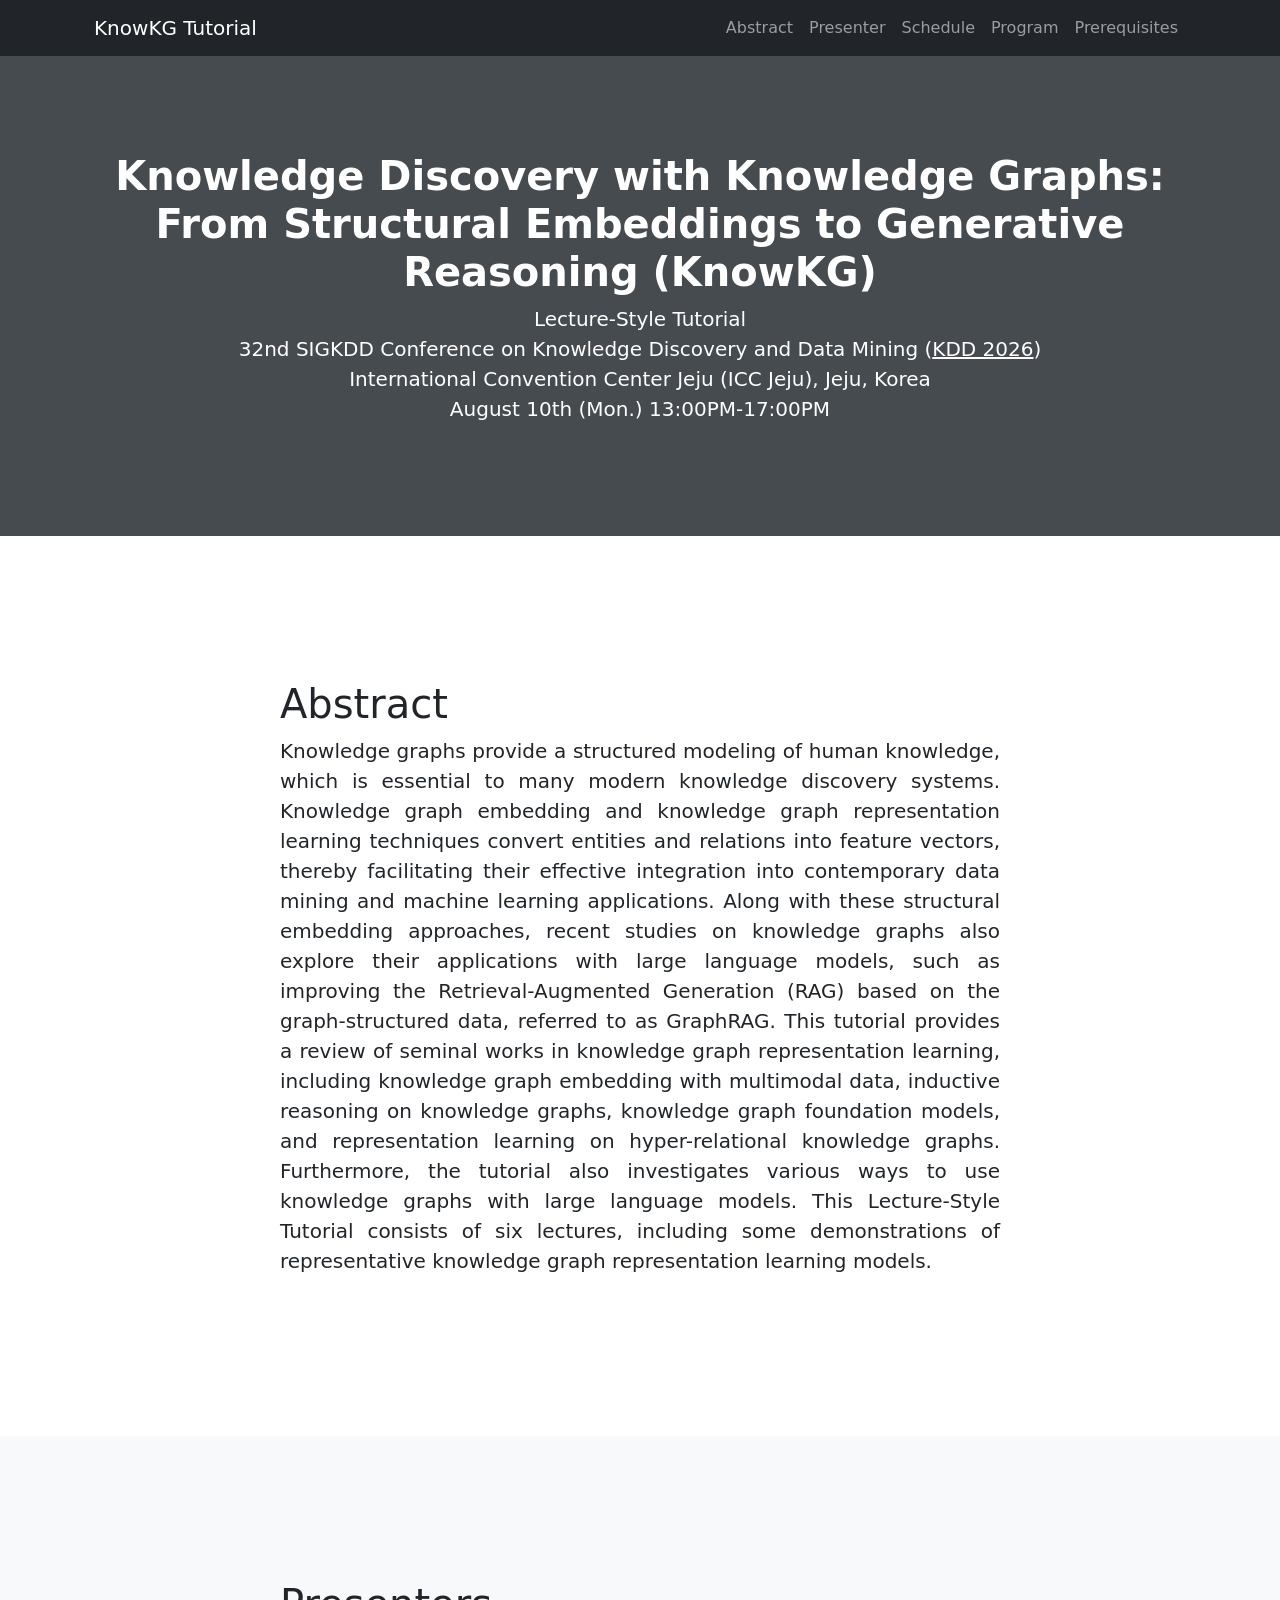
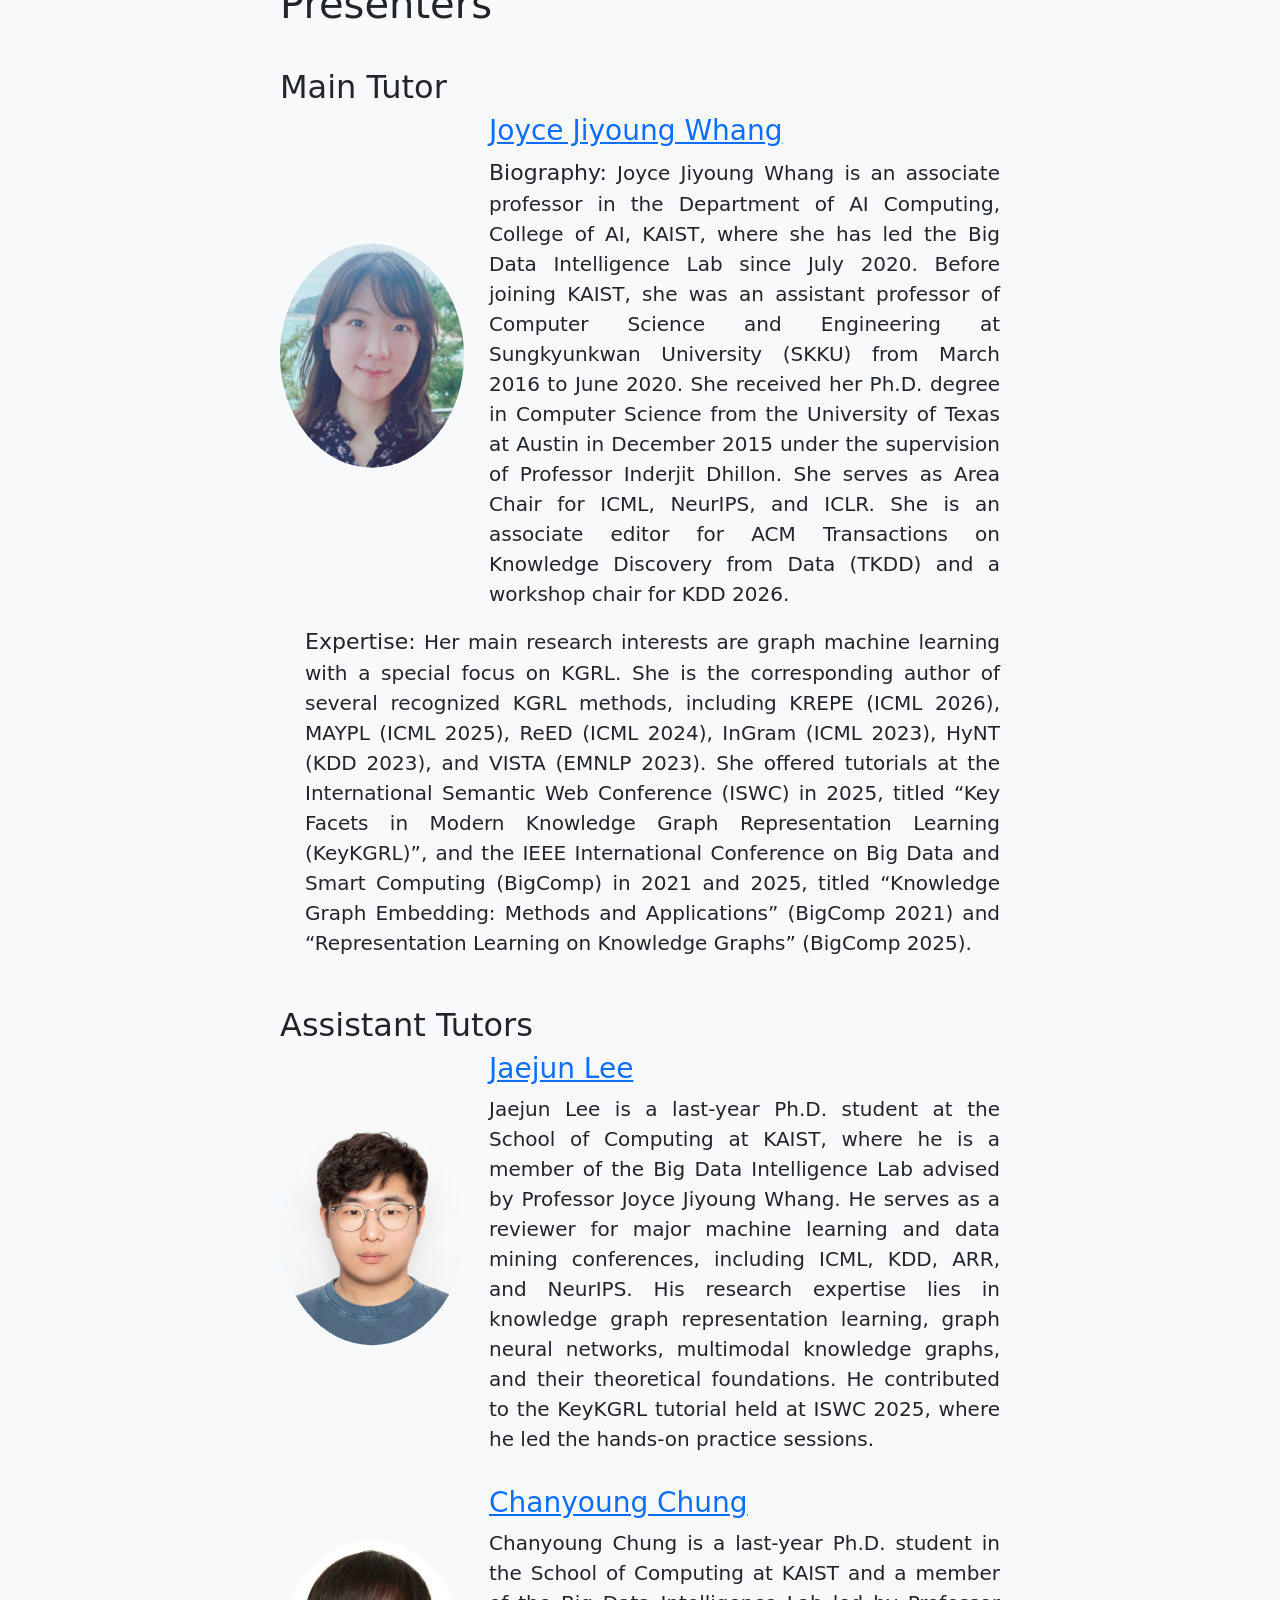
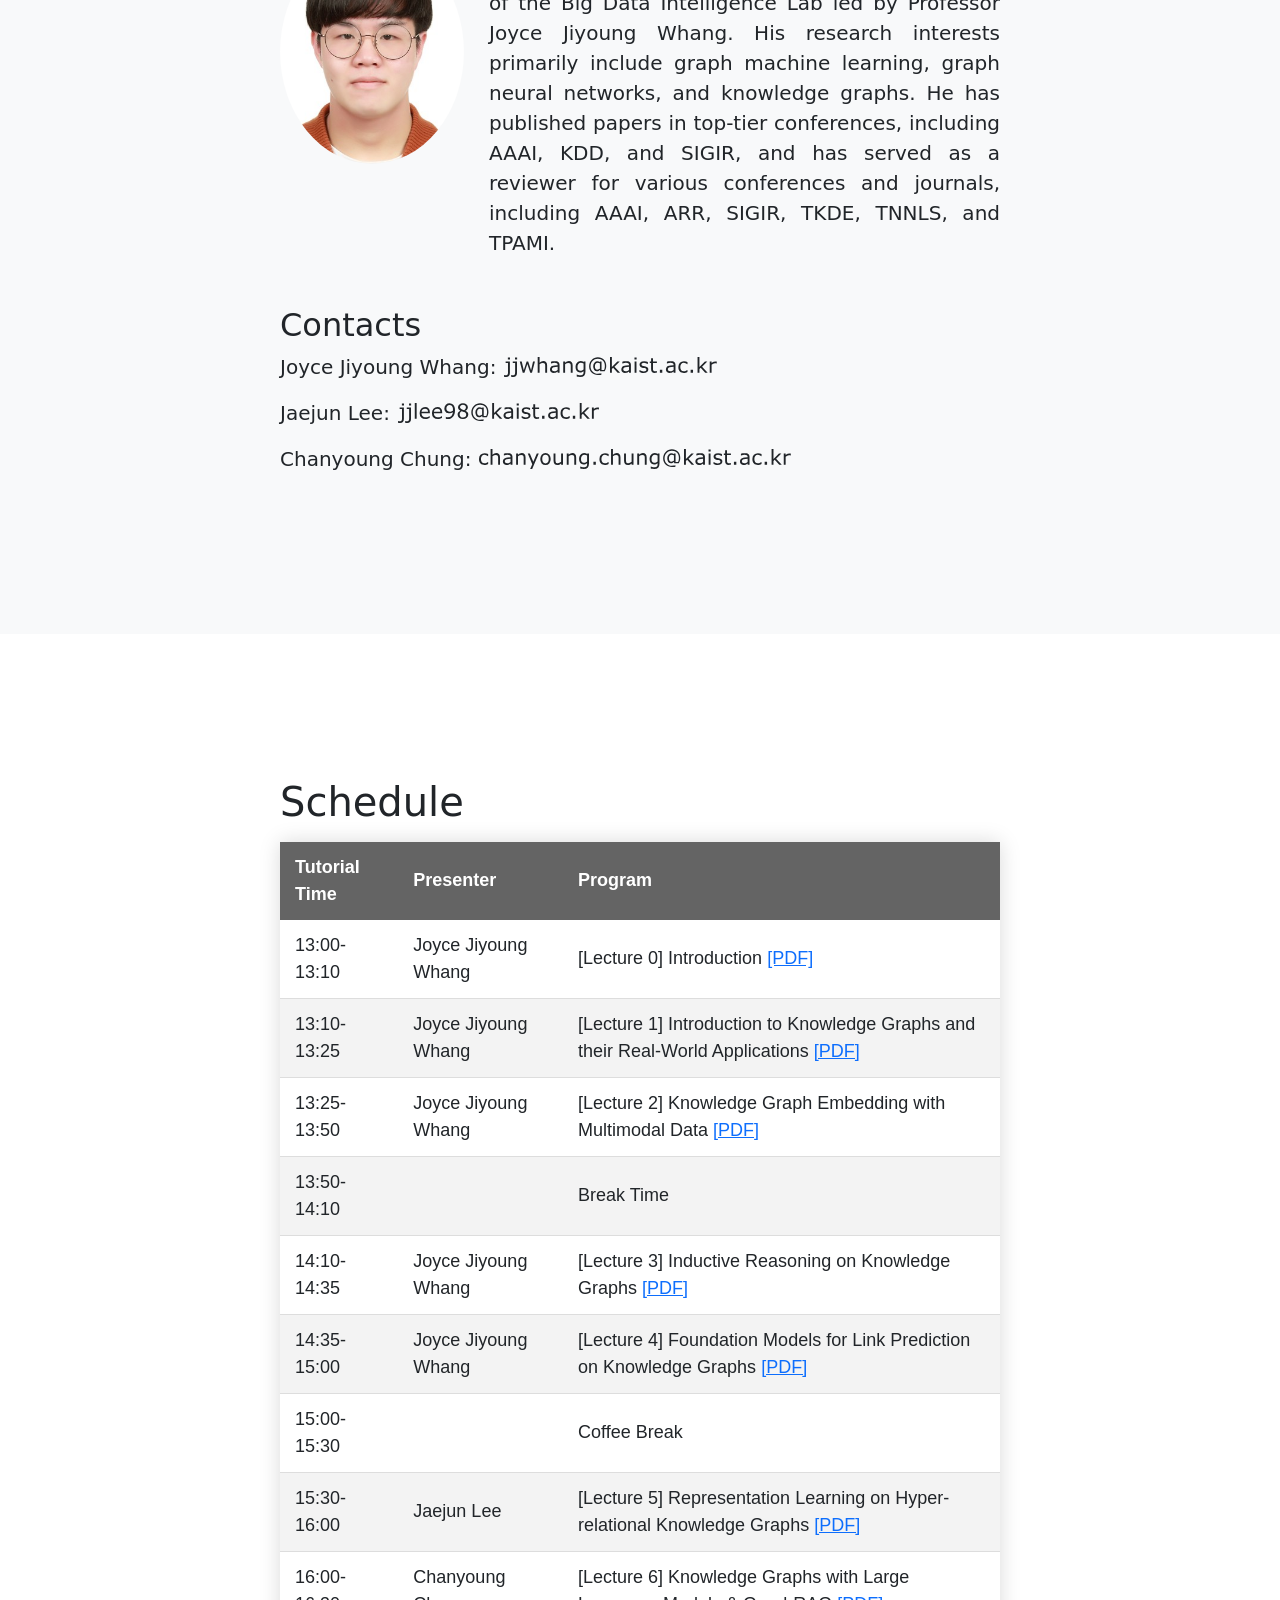
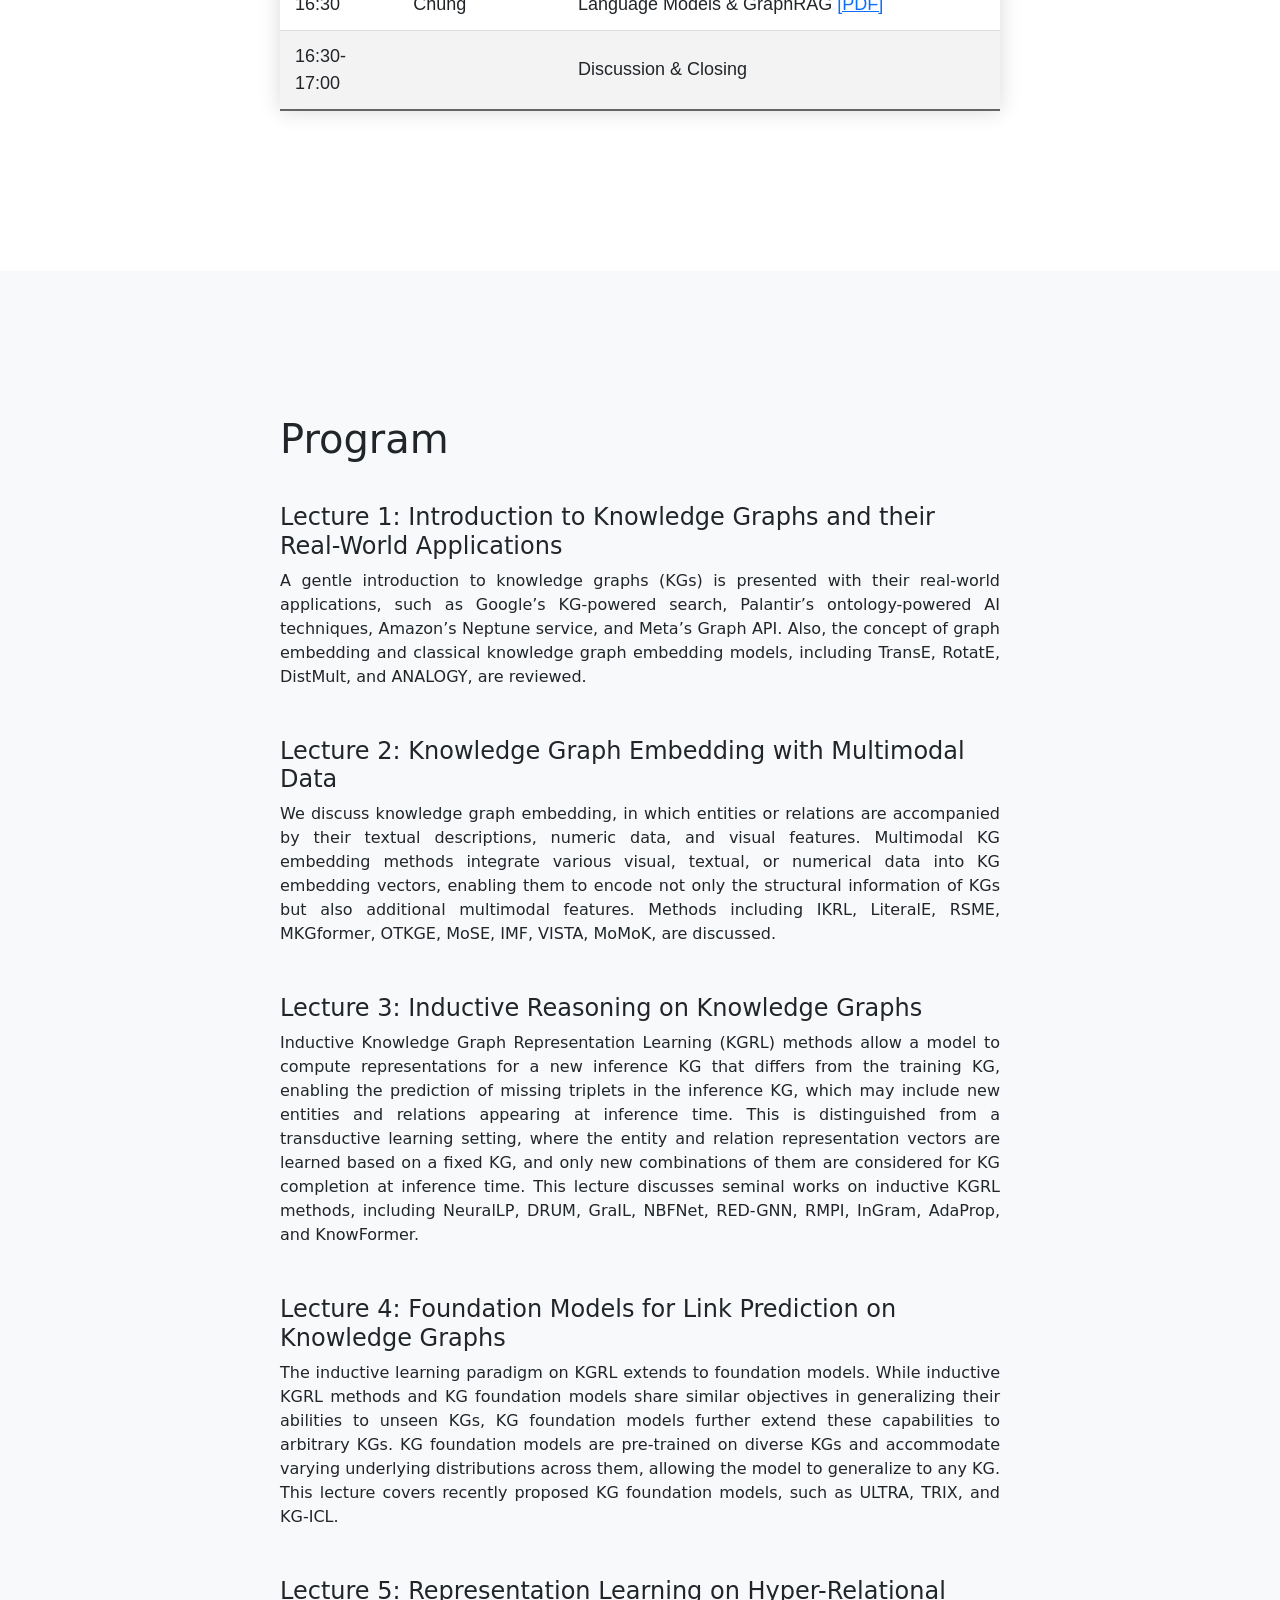
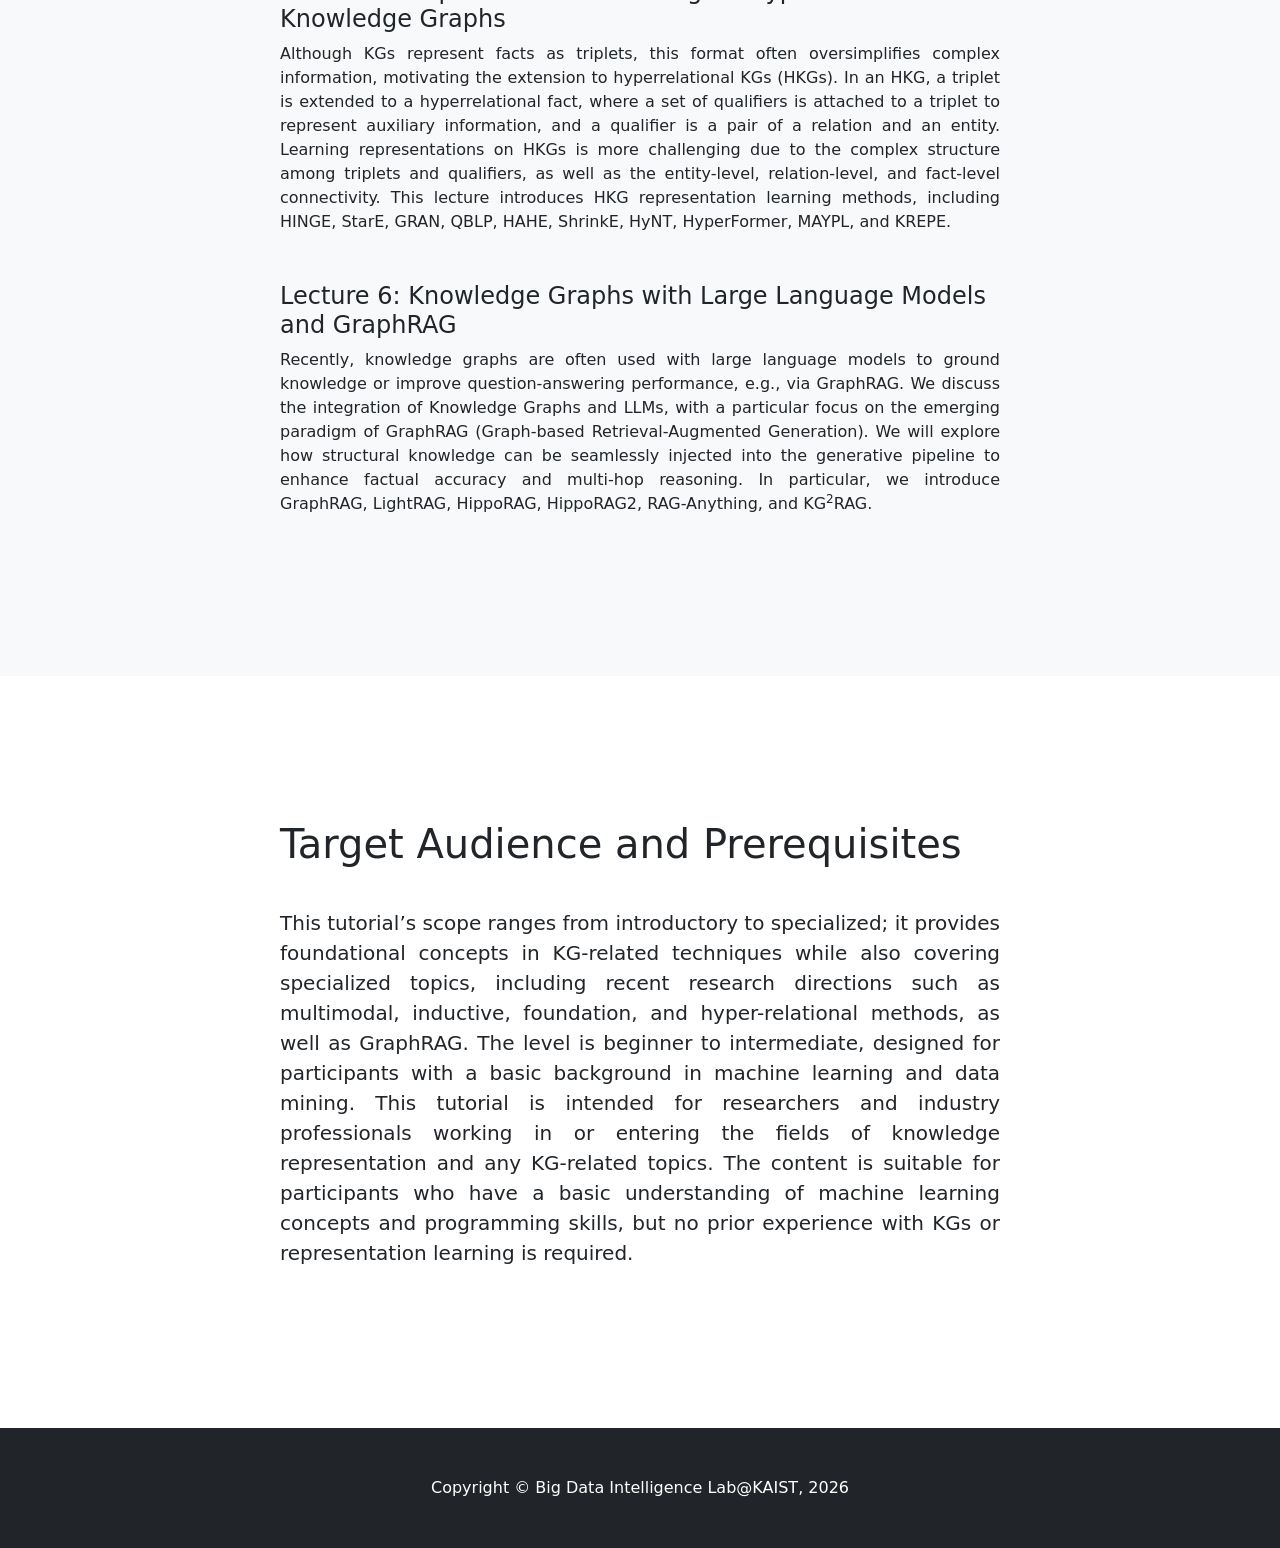
==== commit 4aa6432d: "Fix formatting of lecture titles in index.html" ====
--- a/kkg_kdd2026/index.html
+++ b/kkg_kdd2026/index.html
@@ -162,17 +162,17 @@
                             <tr>
                               <td>13:00-13:10</td>
                               <td>Joyce Jiyoung Whang</td>
-                              <td>[Lecture 0] Introduction<a href="./notes/[Lecture0]Introduction.pdf" target='_blank'>[PDF]</a></td>
+                              <td>[Lecture 0] Introduction <a href="./notes/[Lecture0]Introduction.pdf" target='_blank'>[PDF]</a></td>
                             </tr>
                             <tr>
                               <td>13:10-13:25</td>
                               <td>Joyce Jiyoung Whang</td>
-                              <td>[Lecture 1] Introduction to Knowledge Graphs and their Real-World Applications<a href="./notes/[Lecture1]Introduction_to_KGs_and_their_Real-World_Applications.pdf" target='_blank'>[PDF]</a></td>
+                              <td>[Lecture 1] Introduction to Knowledge Graphs and their Real-World Applications <a href="./notes/[Lecture1]Introduction_to_KGs_and_their_Real-World_Applications.pdf" target='_blank'>[PDF]</a></td>
                             </tr>
                             <tr>
                                 <td>13:25-13:50</td>
                                 <td>Joyce Jiyoung Whang</td>
-                                <td>[Lecture 2] Knowledge Graph Embedding with Multimodal Data<a href="./notes/[Lecture2]KG_Embedding_with_Multimodal_Data.pdf" target='_blank'>[PDF]</a></td>
+                                <td>[Lecture 2] Knowledge Graph Embedding with Multimodal Data <a href="./notes/[Lecture2]KG_Embedding_with_Multimodal_Data.pdf" target='_blank'>[PDF]</a></td>
                             </tr>
                             <tr>
                                 <td>13:50-14:10</td>
@@ -182,12 +182,12 @@
                             <tr>
                                 <td>14:10-14:35</td>
                                 <td>Joyce Jiyoung Whang</td>
-                                <td>[Lecture 3] Inductive Reasoning on Knowledge Graphs<a href="./notes/[Lecture3]Inductive_Reasoning_on_KGs.pdf" target='_blank'>[PDF]</a></td>
+                                <td>[Lecture 3] Inductive Reasoning on Knowledge Graphs <a href="./notes/[Lecture3]Inductive_Reasoning_on_KGs.pdf" target='_blank'>[PDF]</a></td>
                             </tr>
                             <tr>
                                 <td>14:35-15:00</td>
                                 <td>Joyce Jiyoung Whang</td>
-                                <td>[Lecture 4] Foundation Models for Link Prediction on Knowledge Graphs<a href="./notes/[Lecture4]Foundation_Models_for_Link_Prediction_on_KGs.pdf" target='_blank'>[PDF]</a></td>
+                                <td>[Lecture 4] Foundation Models for Link Prediction on Knowledge Graphs <a href="./notes/[Lecture4]Foundation_Models_for_Link_Prediction_on_KGs.pdf" target='_blank'>[PDF]</a></td>
                             </tr>
                             <tr>
                                 <td>15:00-15:30</td>
@@ -197,12 +197,12 @@
                             <tr>
                                 <td>15:30-16:00</td>
                                 <td>Jaejun Lee</td>
-                                <td>[Lecture 5] Representation Learning on Hyper-relational Knowledge Graphs<a href="./notes/[Lecture5]Representation_Learning_on_HKGs.pdf" target='_blank'>[PDF]</a></td>
+                                <td>[Lecture 5] Representation Learning on Hyper-relational Knowledge Graphs <a href="./notes/[Lecture5]Representation_Learning_on_HKGs.pdf" target='_blank'>[PDF]</a></td>
                             </tr>
                             <tr>
                                 <td>16:00-16:30</td>
                                 <td>Chanyoung Chung</td>
-                                <td>[Lecture 6] Knowledge Graphs with Large Language Models & GraphRAG<a href="./notes/[Lecture6]KGs_with_LLMs_and_GraphRAG.pdf" target='_blank'>[PDF]</a></td>
+                                <td>[Lecture 6] Knowledge Graphs with Large Language Models & GraphRAG <a href="./notes/[Lecture6]KGs_with_LLMs_and_GraphRAG.pdf" target='_blank'>[PDF]</a></td>
                             </tr>
                             <tr>
                                 <td>16:30-17:00</td>
